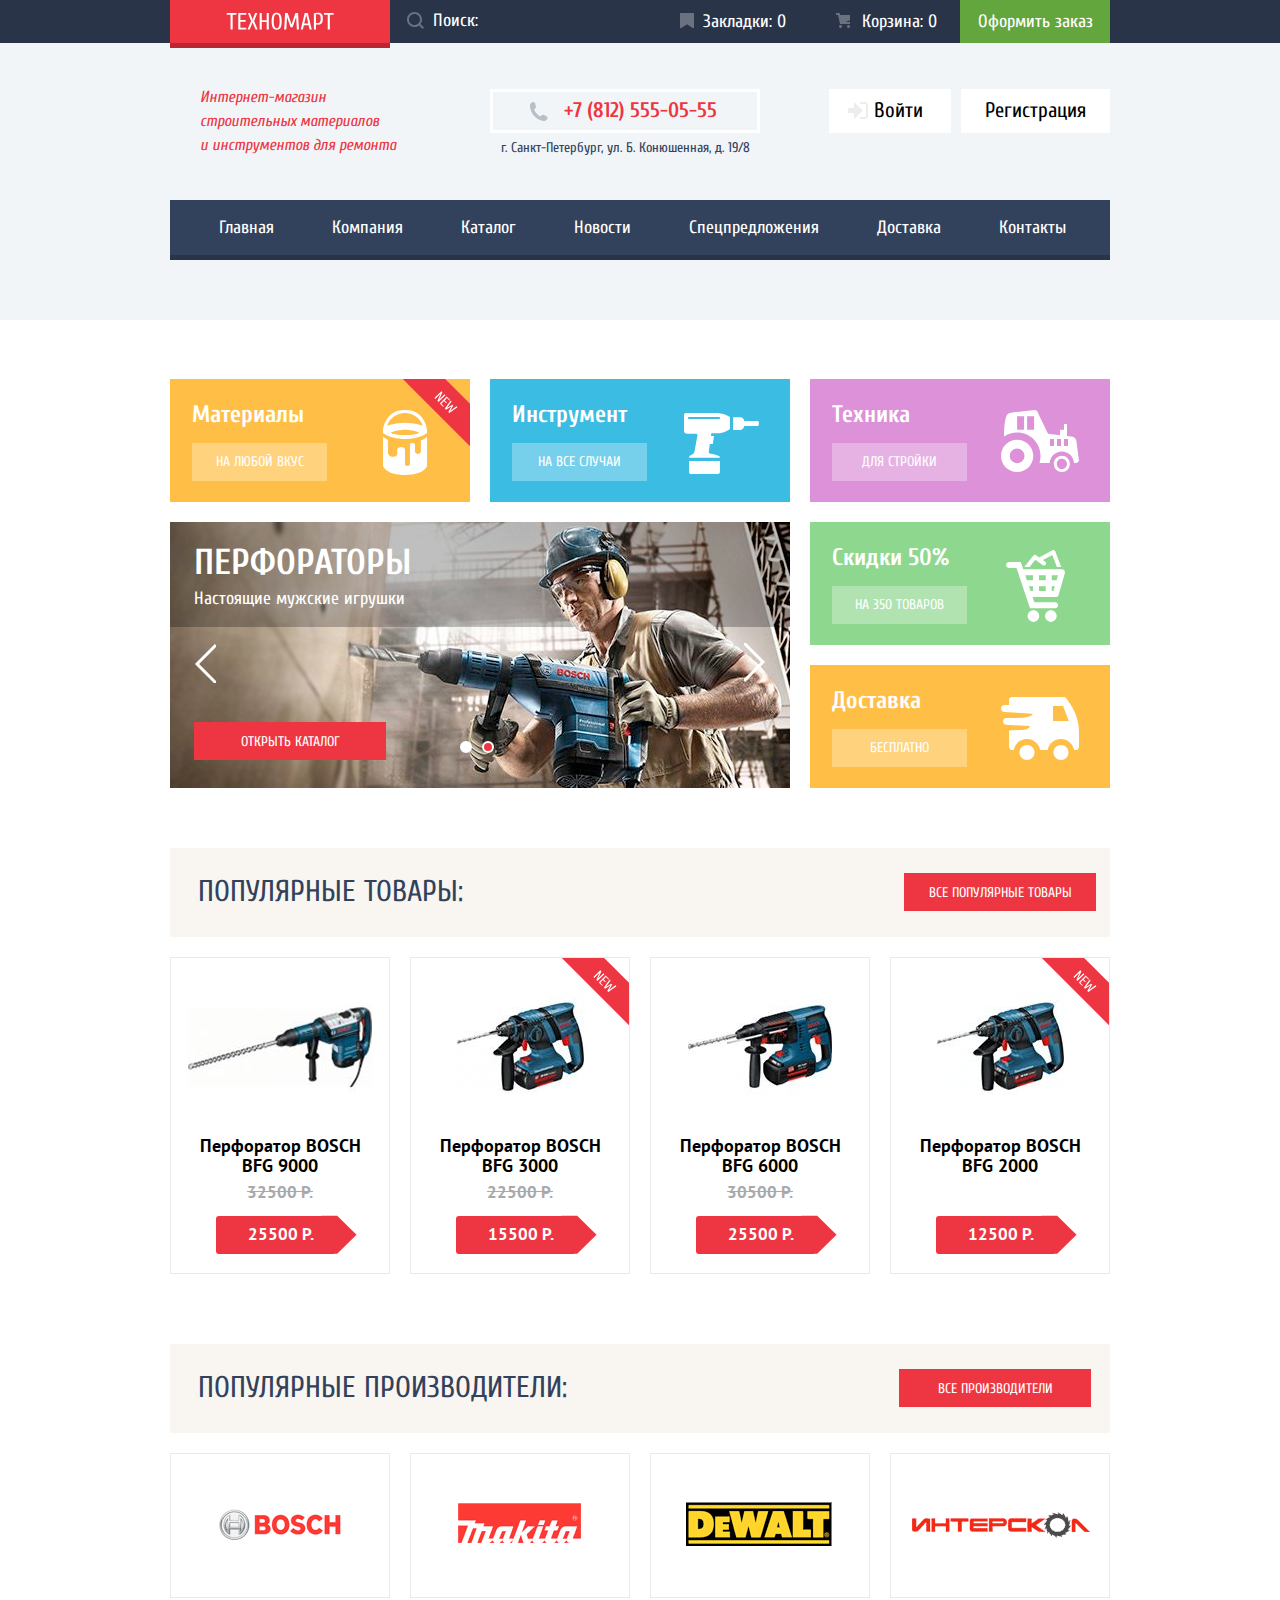
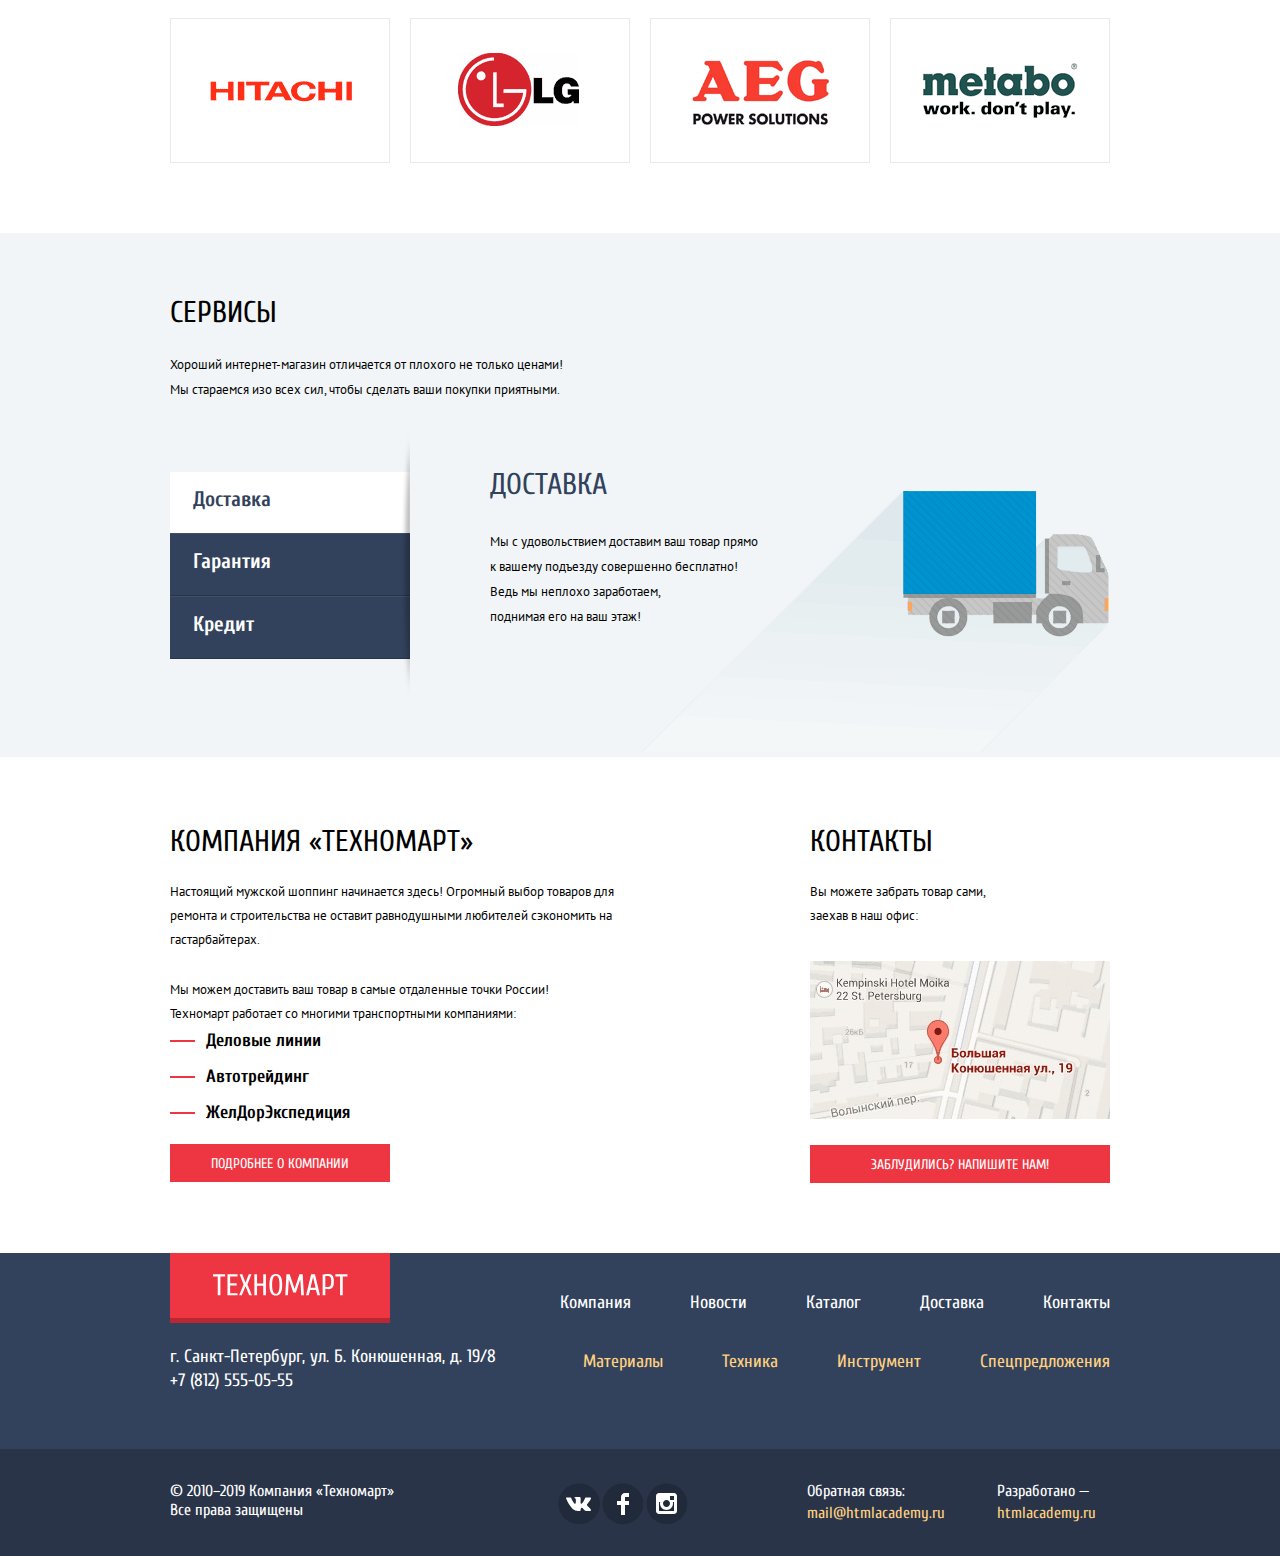
==== index.html @ ce598943 "Заершаем строить сетку" ====
<!DOCTYPE html>
<html class="page" lang="ru">
<head>
  <meta charset="utf-8">
  <title>HTML Academy: Техномарт</title>
  <link href="https://fonts.googleapis.com/css2?family=Cuprum:ital,wght@0,400;0,700;1,400&display=swap"
        rel="stylesheet">
  <link href="https://fonts.googleapis.com/css2?family=PT+Sans:wght@400;700&display=swap" rel="stylesheet">
  <link rel="stylesheet" href="css/normalize.min.css">
  <link rel="stylesheet" href="css/style.min.css">
</head>

<body class="page-body">
<header class="header">
  <div class="header-menu">
    <div class="header-menu-container container">
      <a class="header-logo"><img src="img/logo-technomart.svg" width="108" height="18" alt="Магазин «Техномарт»"></a>
      <form class="header-search-form" action="https://echo.htmlacademy.ru" method="get">
        <label class="visually-hidden" for="header-search">Строка поиска</label>
        <input class="header-search-input" id="header-search" type="search" name="search" placeholder="Поиск:"
               autocomplete="off">
        <button class="header-search-button" type="submit" aria-label="Поиск"></button>
      </form>
      <div class="header-purchases-list">
        <a class="purchases-bookmarks" href="#">Закладки: 0</a>
        <a class="purchases-cart" href="#">Корзина: 0</a>
        <a class="button button-order" href="#">Оформить заказ</a>
      </div>
    </div>
  </div>
  <div class="header-info container">
    <p class="header-text">Интернет-магазин<br>строительных материалов<br>и инструментов для ремонта</p>
    <div class="header-contacts">
      <a href="tel:+78125550555" class="header-tel">+7&nbsp;(812)&nbsp;555-05-55</a>
      <address class="header-address">г.&nbsp;Санкт-Петербург, ул.&nbsp;Б.&nbsp;Конюшенная, д.&nbsp;19/8</address>
    </div>
    <div class="header-user-list">
      <a class="button header-user-button header-user-login" href="#">Войти</a>
      <a class="button header-user-button" href="#">Регистрация</a>
    </div>
  </div>
  <nav class="header-nav container">
    <ul class="header-nav-list">
      <li><a href="index.html">Главная</a></li>
      <li><a href="#">Компания</a></li>
      <li><a href="catalog.html">Каталог</a></li>
      <li><a href="#">Новости</a></li>
      <li><a href="#">Спецпредложения</a></li>
      <li><a href="#">Доставка</a></li>
      <li><a href="#">Контакты</a></li>
    </ul>
  </nav>
</header>
<main>
  <h1 class="visually-hidden">Интернет-магазин "Техномарт"</h1>
  <section class="promo container">
    <h2 class="visually-hidden">Предложения</h2>
    <article class="promo-materials product-new">
      <h3 class="promo-heading">Материалы</h3>
      <a href="#" class="promo-button">на любой вкус</a>
    </article>
    <article class="promo-tools">
      <h3 class="promo-heading">Инструмент</h3>
      <a href="#" class="promo-button">на все случаи</a>
    </article>
    <article class="promo-technics">
      <h3 class="promo-heading">Техника</h3>
      <a href="#" class="promo-button">для стройки</a>
    </article>
    <article class="slider">
      <div class="promo-slide promo-slide-perforators promo-slide-current">
        <h3 class="slide-heading">Перфораторы</h3>
        <p class="slide-paragraph">Настоящие мужские игрушки</p>
        <a href="catalog.html" class="button-red">открыть каталог</a>
      </div>
      <div class="promo-slide promo-slide-drills">
        <h3 class="slide-heading">Дрели</h3>
        <p class="slide-paragraph">Соседям на радость</p>
        <a href="catalog.html" class="button-red">открыть каталог</a>
      </div>
      <button class="slide-button-left" type="button" aria-label="Назад"></button>
      <button class="slide-button-right" type="button" aria-label="Вперед"></button>
      <div class="radio-controls">
        <button class="radio-control radio-control-current" type="button" aria-label="Перфораторы"></button>
        <button class="radio-control" type="button" aria-label="Дрели"></button>
      </div>
    </article>
    <article class="promo-discounts">
      <h3 class="promo-heading">Скидки 50%</h3>
      <a href="#" class="promo-button">на 350 товаров</a>
    </article>
    <article class="promo-delivery">
      <h3 class="promo-heading">Доставка</h3>
      <a href="#" class="promo-button">Бесплатно</a>
    </article>
  </section>
  <!-- Популярные товары:-->
  <section class="popular container">
    <div class="popular-header">
      <h2>Популярные товары:</h2>
      <a href="#" class="button-red popular-button">Все популярные товары</a>
    </div>
    <ul class="popular-list">
      <li class="product-item">
        <div class="product-purchases-list">
          <a href="#" class="buy-botton">Купить</a>
          <a href="#" class="bookmarks-botton">В закладки</a>
        </div>
        <img src="img/product-bosch-bfg-9000.jpg" alt="Перфоратор BOSCH BFG 9000" width="184" height="164">
        <h3 class="product-name">Перфоратор BOSCH<br>BFG 9000</h3>
        <span class="price">32500 Р.</span>
        <span class="discount-price">25500 Р.</span>
      </li>
      <li class="product-item product-new">
        <div class="product-purchases-list">
          <a href="#" class="buy-botton">Купить</a>
          <a href="#" class="bookmarks-botton">В закладки</a>
        </div>
        <img src="img/product-bosch-bfg-3000.jpg" alt="Перфоратор BOSCH BFG 3000" width="127" height="112">
        <h3 class="product-name">Перфоратор BOSCH<br>BFG 3000</h3>
        <span class="price">22500 Р.</span>
        <span class="discount-price">15500 Р.</span>
      </li>
      <li class="product-item">
        <div class="product-purchases-list">
          <a href="#" class="buy-botton">Купить</a>
          <a href="#" class="bookmarks-botton">В закладки</a>
        </div>
        <img src="img/product-bosch-bfg-6000.jpg" alt="Перфоратор BOSCH BFG 6000" width="144" height="128">
        <h3 class="product-name">Перфоратор BOSCH<br>BFG 6000</h3>
        <span class="price">30500 Р.</span>
        <span class="discount-price">25500 Р.</span>
      </li>
      <li class="product-item product-new">
        <div class="product-purchases-list">
          <a href="#" class="buy-botton">Купить</a>
          <a href="#" class="bookmarks-botton">В закладки</a>
        </div>
        <img src="img/product-bosch-bfg-2000.jpg" alt="Перфоратор BOSCH BFG 2000" width="127" height="112">
        <h3 class="product-name">Перфоратор BOSCH<br>BFG 2000</h3>
        <span class="price"></span>
        <span class="discount-price">12500 Р.</span>
      </li>
    </ul>
  </section>
  <!-- Популярные Производители:-->
  <section class="manufacturers container">
    <div class="manufacturers-header">
      <h2>Популярные Производители:</h2>
      <a href="#" class="button-red">все производители</a>
    </div>
    <ul class="manufacturers-list container">
      <li class="manufacturers-item">
        <a href="#" target="_blank"><img src="img/logo-bosch.png" width="126" height="37" alt="bosch"></a>
      </li>
      <li class="manufacturers-item">
        <a href="#" target="_blank"><img class="manufacturers-makita" src="img/logo-makita.png" width="123" height="40"
                                         alt="makita"></a>
      </li>
      <li class="manufacturers-item">
        <a href="#" target="_blank"><img class="manufacturers-dewalt" src="img/logo-dewalt.png" width="146" height="44"
                                         alt="deWALT"></a>
      </li>
      <li class="manufacturers-item">
        <a href="#" target="_blank"><img class="manufacturers-interscol" src="img/logo-interscol.png" width="200"
                                         height="88" alt="interscol"></a>
      </li>
      <li class="manufacturers-item">
        <a href="#" target="_blank"><img class="manufacturers-hitachi" src="img/logo-hitachi.png" width="169"
                                         height="31" alt="hitachi"></a>
      </li>
      <li class="manufacturers-item">
        <a href="#" target="_blank"><img class="manufacturers-lg" src="img/logo-lg.png" width="121" height="73"
                                         alt="lg"></a>
      </li>
      <li class="manufacturers-item">
        <a href="#" target="_blank"><img src="img/logo-aeg.png" width="151" height="96" alt="aeg"></a>
      </li>
      <li class="manufacturers-item">
        <a href="#" target="_blank"><img src="img/logo-metabo.png" width="204" height="69" alt="metabo"></a>
      </li>
    </ul>
  </section>
  <!-- БЛОК СЕРВИСОВ -->
  <section class="main-service">
    <div class="container">
      <h2 class="main-service-heading">Сервисы</h2>
      <p class="main-service-p-all">Хороший интернет-магазин отличается от плохого не только ценами!<br>
        Мы стараемся изо всех сил, чтобы сделать ваши покупки приятными.</p>
      <div class="main-service-block">
        <div class="main-service-tabs">
          <button class="tabs-button tabs-button-current" data-id="delivery">Доставка</button>
          <button class="tabs-button" data-id="guarantee">Гарантия</button>
          <button class="tabs-button" data-id="credit">Кредит</button>
        </div>
        <div class="content-list">
          <div id="delivery" class="content-block content-block-delivery content-block-current">
            <h3 class="content-service-heading delivery-heading">Доставка</h3>
            <p class="main-service-p">Мы с удовольствием доставим ваш товар прямо<br>к вашему подъезду совершенно
              бесплатно!<br>Ведь мы
              неплохо
              заработаем,<br>поднимая его на ваш этаж!</p>
          </div>
          <div id="guarantee" class="content-block content-block-guarantee">
            <h3 class="content-service-heading guarantee-heading">Гарантия</h3>
            <p class="main-service-p">Если купленный у нас товар поломается или заискрит,<br>
              а также в случае пожара, спровоцированного его<br>
              возгоранием, вы всегда можете быть уверены в нашей<br>гарантии.
              Мы обменяем сгоревший товар на новый.<br>Дом уж восстановите как-нибудь сами.</p>
          </div>
          <div id="credit" class="content-block content-block-credit">
            <h3 class="content-service-heading credit-heading">Кредит</h3>
            <p class="main-service-p">Залезть в долговую яму стало проще!<br>Кредитные консультанты придут вам на
              помощь.</p>
            <a href="#" class="button-red" target="_blank">Отправить заявку</a>
          </div>
        </div>
      </div>
    </div>
  </section>
  <div class="about-company container"> <!-- О КОМПАНИИ, ТК И КОНТАКТЫ> -->
    <section class="main-company">
      <h2 class="main-company-heading">Компания «Техномарт»</h2>
      <p class="main-company-description">Настоящий мужской шоппинг начинается здесь! Огромный выбор товаров для ремонта
        и строительства не&nbsp;оставит
        равнодушными любителей сэкономить на гастарбайтерах.</p>
      <p class="main-company-description">Мы можем доставить ваш товар в&nbsp;самые отдаленные точки России!<br>Техномарт
        работает со&nbsp;многими транспортными
        компаниями:</p>
      <ul class="delivery-company">
        <li><a href="https://www.dellin.ru/" target="_blank">Деловые линии</a></li>
        <li><a href="http://www.autotrading.ru/" target="_blank">Автотрейдинг</a></li>
        <li><a href="https://www.jde.ru/" target="_blank">ЖелДорЭкспедиция</a></li>
      </ul>
      <a href="#" class="button-red button-about-company">Подробнее о компании</a>
    </section>
    <section class="main-contacts">
      <h2 class="main-contacts-heading">Контакты</h2>
      <p class="main-contacts-description">Вы можете забрать товар сами,<br>заехав в наш офис:</p>
      <a href="https://yandex.ru/maps/-/CCQh7UcF~B" class="interactive-map" target="_blank"><img src="img/map.jpg"
                                                                                                 width="300"
                                                                                                 height="158"
                                                                                                 alt="Адрес офиса «Техномарт»: г.&nbsp;Санкт-Петербург, ул.&nbsp;Б.&nbsp;Конюшенная, д.&nbsp;19/8"></a>
      <a href="#" class="button-red button-about-contacts">Заблудились? Напишите нам!</a>
    </section>
  </div>
</main>
<footer class="footer">
  <div class="footer-info">
    <div class="container footer-fist-line">
      <a class="footer-logo"><img src="img/logo-technomart.svg" width="136" height="22"
                                  alt="Лого «Техномарт»"></a>
      <ul class="company-list">
        <li><a href="#">Компания</a></li>
        <li><a href="#">Новости</a></li>
        <li><a href="#">Каталог</a></li>
        <li><a href="#">Доставка</a></li>
        <li><a href="#">Контакты</a></li>
      </ul>
    </div>
    <div class="container footer-second-line">
      <section>
        <h2 class="visually-hidden">Наши контакты</h2>
        <address class="footer-address">г.&nbsp;Санкт-Петербург, ул.&nbsp;Б.&nbsp;Конюшенная, д.&nbsp;19/8</address>
        <a href="tel:+78125550555">+7&nbsp;(812)&nbsp;555-05-55</a>
      </section>
      <ul class="product-list">
        <li><a href="#">Материалы</a></li>
        <li><a href="#">Техника</a></li>
        <li><a href="#">Инструмент</a></li>
        <li><a href="#">Спецпредложения</a></li>
      </ul>
    </div>
  </div>
  <div class="footer-feedback">
    <div class="footer-feedback-container container">
      <p class="footer-copyright">&#169; 2010–2019 Компания «Техномарт»<br>Все права защищены</p>
      <section>
        <h2 class="visually-hidden">Мы в соцсетях</h2>
        <ul class="footer-social">
          <li><a href="https://vk.com/htmlacademy" target="_blank" class="social-link"><span
            class="visually-hidden">Страница Вконтакте</span>
            <svg width="44" height="44" viewBox="0 0 44 44" fill="none" xmlns="http://www.w3.org/2000/svg">
              <path fill-rule="evenodd" clip-rule="evenodd"
                    d="M22.1627 1.4839C33.6533 1.4839 42.9683 10.5873 42.9683 21.8169C42.9683 33.0461 33.6533 42.1494 22.1627 42.1494C10.6721 42.1494 1.35714 33.0461 1.35714 21.8169C1.35714 10.5873 10.6721 1.4839 22.1627 1.4839Z"
                    fill="#212A3A"/>
              <path
                d="M24.5403 25.7281C25.4609 25.4384 26.6396 27.6406 27.8943 28.4834C28.8361 29.1219 29.5573 28.9841 29.5573 28.9841L32.9017 28.9372C32.9017 28.9372 34.6495 28.8322 33.8233 27.4803C33.7549 27.3678 33.3389 26.4781 31.334 24.6472C29.2376 22.7319 29.5217 23.0422 32.0456 19.7309C33.5835 17.7125 34.1988 16.4797 34.0062 15.9547C33.8213 15.4494 32.6918 15.5806 32.6918 15.5806L28.9237 15.6059C28.5568 15.6069 28.2458 15.7175 28.1042 16.0887C28.1013 16.0925 27.5062 17.6506 26.7127 18.9753C25.0362 21.7775 24.367 21.9266 24.0896 21.7512C23.4531 21.3453 23.6139 20.1228 23.6139 19.2537C23.6139 16.5378 24.0299 15.4053 22.7993 15.1128C22.3881 15.0153 22.0876 14.9516 21.039 14.9422C19.6985 14.9225 18.5603 14.9422 17.9151 15.2506C17.4866 15.4597 17.1582 15.9181 17.3576 15.9444C17.6079 15.9772 18.1693 16.0944 18.4698 16.4937C18.8559 17.0112 18.8444 18.1709 18.8444 18.1709C18.8444 18.1709 19.0649 21.3687 18.3244 21.7653C17.8159 22.0372 17.1207 21.4822 15.6252 18.9378C14.8616 17.6366 14.2847 16.1984 14.2847 16.1984C14.2847 16.1984 14.173 15.9312 13.9708 15.785C13.7301 15.6116 13.393 15.5562 13.393 15.5562L9.81659 15.5787C9.81659 15.5787 9.27926 15.5937 9.08185 15.8244C8.90659 16.0287 9.06741 16.4506 9.06741 16.4506C9.06741 16.4506 11.8687 22.9016 15.0407 26.1509C17.9488 29.1341 21.2537 28.9362 21.2537 28.9362H22.7511C22.7511 28.9362 23.2027 28.8856 23.4339 28.6437C23.6496 28.4187 23.6399 27.9959 23.6399 27.9959C23.6399 27.9959 23.6101 26.0187 24.5403 25.7281Z"
                fill="white"/>
            </svg>
          </a>
          </li>
          <li><a href="https://www.facebook.com/htmlacademy" target="_blank" class="social-link"><span
            class="visually-hidden ">Страница Фэйсбук</span>
            <svg width="44" height="44" viewBox="0 0 44 44" fill="none" xmlns="http://www.w3.org/2000/svg">
              <path fill-rule="evenodd" clip-rule="evenodd"
                    d="M21.8938 1.4839C33.1232 1.4839 42.2265 10.5873 42.2265 21.8169C42.2265 33.0461 33.1232 42.1494 21.8938 42.1494C10.6643 42.1494 1.56108 33.0461 1.56108 21.8169C1.56108 10.5873 10.6643 1.4839 21.8938 1.4839Z"
                    fill="#212A3A"/>
              <path d="M28 15V11H24C21.7909 11 20 12.7909 20 15V19H16V23H20V33H24V23H28V19H24V15H28Z" fill="white"/>
            </svg>
          </a>
          </li>
          <li><a href="https://www.instagram.com/htmlacademy" target="_blank" class="social-link"><span
            class="visually-hidden">Страница Интсаграм</span>
            <svg width="44" height="44" viewBox="0 0 44 44" fill="none" xmlns="http://www.w3.org/2000/svg">
              <path fill-rule="evenodd" clip-rule="evenodd"
                    d="M21.8938 1.4839C33.1233 1.4839 42.2265 10.5873 42.2265 21.8169C42.2265 33.0461 33.1233 42.1494 21.8938 42.1494C10.6643 42.1494 1.56112 33.0461 1.56112 21.8169C1.56112 10.5873 10.6643 1.4839 21.8938 1.4839Z"
                    fill="#212A3A"/>
              <path fill-rule="evenodd" clip-rule="evenodd"
                    d="M14 11H29C30.65 11 32 12.35 32 14V29C32 30.65 30.65 32 29 32H14C12.35 32 11 30.65 11 29V14C11 12.35 12.35 11 14 11ZM25 21.5C25 19.57 23.43 18 21.5 18C19.57 18 18 19.57 18 21.5C18 23.43 19.57 25 21.5 25C23.43 25 25 23.43 25 21.5ZM14 29V20H15.181C15.0626 20.4913 15.0019 20.9947 15 21.5C15 25.0899 17.9101 28 21.5 28C25.0899 28 28 25.0899 28 21.5C27.9986 20.9946 27.9379 20.4912 27.819 20H29V29H14ZM25 18H29V14H25V18Z"
                    fill="white"/>
            </svg>
          </a>
          </li>
        </ul>
      </section>
      <div class="footer-development-info">
        <p>Обратная связь:</p>
        <a href="mailto:mail@htmlacademy.ru">mail@htmlacademy.ru</a>
      </div>
      <div class="footer-feedback-info">
        <p>Разработано —</p>
        <a href="https://htmlacademy.ru/intensive/htmlcss" target="_blank">htmlacademy.ru</a>
      </div>
    </div>
  </div>
</footer>
<!--POPUPS-->

<section class="popup-order">
  <h2 class="visually-hidden">Данные пользователя</h2>
  <form action="https://echo.htmlacademy.ru" method="post">
    <div class="popup-order-container">
      <div class="top-popup-order">
        <p class="user-name-item">
          <label for="user-name">Ваше имя:</label>
          <input id="user-name" type="text" name="name" placeholder="Имя Фамилия" autofocus required>
        </p>
        <p class="user-email-item">
          <label for="user-email">Ваш e-mail:</label>
          <input id="user-email" type="email" name="email" placeholder="email@example.com" required>
        </p>
      </div>
      <p class="user-comment-item">
        <label for="user-comment">Текст письма:</label>
        <textarea id="user-comment" name="comment" placeholder="В свободной форме" required></textarea>
      </p>
    </div>
    <div class="popup-order-grey">
      <div class="popup-order-container">
        <button type="submit" class="button-red popup-button-order">Отправить</button>
      </div>
    </div>
  </form>
  <button class="popup-order-close button-close" type="button" aria-label="Закрыть"></button>
</section>
<!-- интерактивная карта -->
<div class="popup-map">
  <iframe class="iframe-map"
          src="https://yandex.ru/map-widget/v1/?um=constructor%3A915c5def167fc5c314404abcfec359a5dafa6e3eed74764f053b1f32ddfcbb79&amp;source=constructor"
          width="943" height="449"></iframe>
  <img src="img/map-large.png"
       alt="Наш адрес: г.Санкт-Петербург, ул. Б. Конюшенная, д.19/8">
  <button class="button-close-map button-close" type="button" aria-label="Закрыть"></button>
</div>
<!-- добавление в корзину -->
<section class="popup-cart">
  <h2>Товар добавлен в корзину!</h2>
  <div class="popup-cart-buttons">
    <button type="button" class="button-red">Оформить заказ</button>
    <button type="button" class="button-white">Продолжить покупки</button>
  </div>
  <button type="button" class="button-close-cart button-close" aria-label="Закрыть"></button>
</section>
</body>
</html>
---- css/style.min.css ----
:root{--basic-white: #FFFFFF;--basic-white-opasity: rgba(255, 255, 255, 0.5);--basic-black: #000000;--basic-lightgrey: #C5C5C5;--basic-background: #F1F5F7;--basic-pagination: #E5E5E5;--basic-popup-grey: #F4F4F4;--basic-grey: #32425C;--basic-log-icon: #3D546F;--basic-hovergrey: #1D2739;--basic-dark-hover: #161D29;--basic-darkgrey: #293449;--basic-grey-controls: #ABABAB;--basic-beige: #f9f5f0;--basic-yellow: #FFD180;--basic-darkbeige: #F7F3EC;--basic-green: #63A63E;--basic-lightgreen: #5FBB2D;--basic-darkgreen: #518534;--basic-green-active: #6DB254;--basic-green-contols: #00ca74;--basic-green-shadow: #367315;--basic-red: #EE3643;--basic-red-hover: #CA2C37;--basic-darkred: #BA2732;--error-color: #BA2732;--banner-yellow: #FFBF47;--banner-blue: #3BBCE3;--banner-violet: #DC91D8;--banner-green: #8ED78F;--banner-click: #A9A9A9;--discount-color: #A9A9A9;--bottom-color: rgb(255, 255, 255, 0.3);--bottom-color-hover: rgb(197, 197, 197, 0.3);--bottom-color-click: rgb(169, 169, 169, 0.3);--basic-sort: rgb(255, 255, 255, 0.7);--border-grey: #EAEAEA;--tabs-color: #405069;--basic-shadow: rgba(0, 0, 0, 0.15);--font-cuprum: 'Cuprum', 'Arial', sans-serif;--font-pt-sans: 'Pt Sans', 'Arial', sans-serif}.visually-hidden:not(:focus):not(:active),input[type=checkbox].visually-hidden,input[type=radio].visually-hidden{position:absolute;width:1px;height:1px;margin:-1px;border:0;padding:0;white-space:nowrap;-webkit-clip-path:inset(100%);clip-path:inset(100%);clip:rect(0 0 0 0);overflow:hidden}.body{min-width:960px;margin:0;padding:0;font-family:var(--font-pt-sans);font-size:13px;line-height:24px;font-weight:400;color:var(--basic-black);background-color:var(--basic-white)}a{text-decoration:none;color:var(--basic-white)}img{max-width:100%;height:auto}.page{height:100%}.page-body{min-height:100%;display:grid;grid-template-rows:-webkit-min-content 1fr -webkit-min-content;grid-template-rows:min-content 1fr min-content;align-content:start}.button-red{font-family:var(--font-cuprum);display:block;width:192px;font-size:14px;line-height:18px;text-transform:uppercase;text-align:center;padding-top:11px;padding-bottom:9px;background-color:var(--basic-red);color:var(--basic-white);border-width:0}.button-red:hover{background-color:var(--basic-red-hover)}.button-red:active{background-color:var(--basic-darkred)}.container{width:940px;margin:0 auto}.header{font-family:var(--font-cuprum);font-size:16px;line-height:20px;color:var(--basic-black);background-color:var(--basic-background);padding-bottom:60px}.header-logo{display:block;min-width:220px;background-color:var(--basic-red);box-shadow:0 5px var(--error-color);text-align:center;padding-top:12px;padding-bottom:8px}.footer-logo:active,.header-logo:hover{background-color:var(--error-color)}.header-search-input::-webkit-search-cancel-button,.header-search-input::-webkit-search-decoration,.header-search-input::-webkit-search-results-button,.header-search-input::-webkit-search-results-decoration{display:none}.header-search-form{position:relative}.header-search-input{width:270px;padding:9px 4px 10px 43px;font-size:18px;line-height:24px;border:0}.header-search-input,.header-search-input:active,.header-search-input:hover{background-color:transparent}.header-purchases-list a:hover::before,.header-search-input:hover+.header-search-button,.sorting-item:hover span{opacity:1}.header-search-input::-webkit-input-placeholder{color:var(--basic-white)}.header-search-input::-moz-placeholder{color:var(--basic-white)}.header-search-input::placeholder{color:var(--basic-white)}.header-search-button{position:absolute;border:0;top:12px;left:17px;width:17px;height:17px;background-color:transparent;background-image:url(../img/icon-search.svg);background-size:17px 17px;background-repeat:no-repeat;background-position:0 0;opacity:.3}.header-search-input:focus+.header-search-button{outline:0;background-image:url(../img/icon-search-red.svg);opacity:1}.header-search-input{color:var(--basic-white-opasity);outline:0}.header-search-input:focus{outline:0;background-color:var(--basic-white);color:var(--basic-black)}.header-menu{background-color:var(--basic-darkgrey);color:var(--basic-white)}.header-menu-container{display:flex;justify-content:flex-end;margin-bottom:46px}.header-purchases-list{display:flex;flex-flow:row nowrap;justify-content:stretch;width:100%;font-size:18px;line-height:24px;text-align:center}.header-purchases-list a{position:relative;display:block;box-sizing:border-box;min-width:150px}.purchases-bookmarks:active,.purchases-cart:active{background-color:var(--basic-dark-hover);color:var(--basic-white-opasity)}.header-purchases-list a:active::before,.sorting-item>span{opacity:.3}.purchases-bookmarks{padding:10px 10px 9px 29px}.purchases-bookmarks::before{content:"";top:13px;left:20px;width:15px;height:15px;background-image:url(../img/icon-bookmark.svg);opacity:.3}.header-tel::before,.purchases-bookmarks::before,.purchases-cart::before{position:absolute;background-repeat:no-repeat;background-position:0 0}.purchases-cart::before{content:"";top:13px;left:26px;width:14px;height:16px;background-image:url(../img/icon-cart.svg);opacity:.3}.purchases-cart{padding:10px 1px 9px 29px}.button-order{display:block;text-align:center;background-color:var(--basic-green);padding:10px 10px 9px}.button-order:hover{background-color:var(--basic-lightgreen)}.button-order:active{background-color:var(--basic-green-active);color:var(--basic-white-opasity)}.header-info{display:flex;justify-content:space-between}.header-contacts{display:flex;width:270px;flex-direction:column;margin-right:auto;margin-bottom:40px}.header-text{padding:0 0 0 34px;font-size:16px;line-height:24px;font-style:italic;color:var(--basic-red);margin:-4px 94px -4px -4px}.header-tel{position:relative;box-sizing:border-box;min-width:270px;font-size:21px;line-height:30px;font-weight:700;padding:3px 0 5px 71px;margin-bottom:3px;color:var(--basic-red);border:3px solid var(--basic-white)}.header-tel::before{content:" ";width:19px;height:19px;top:10px;left:36px;background-image:url(../img/icon-phone.svg)}.header-address{font-size:14px;line-height:24px;font-style:normal;text-align:center;color:var(--basic-grey)}.header-user-list{display:block}.header-user-button{box-sizing:border-box;float:left;padding:9px 24px 11px;margin-right:10px;font-size:21px;line-height:24px;background-color:var(--basic-white);color:var(--basic-black)}.header-user-button:last-child{margin-right:0}.header-user-login{padding:9px 28px 11px 45px;position:relative}.header-user-login::before{content:"";position:absolute;top:13px;left:19px;width:20px;height:17px;background-repeat:no-repeat;background-position:0 0;opacity:.3}.header-user-login:hover::before{background-image:url(../img/icon-login-hover.svg);opacity:1}.header-user-button:hover{color:var(--basic-red)}.header-user-button:active{color:var(--basic-lightgrey)}.header-user-login::before,.header-user-login:active::before{background-image:url(../img/icon-login.svg)}.header-nav{background-color:var(--basic-grey);box-shadow:inset 0 -5px 0 var(--basic-darkgrey)}.header-nav-list{display:flex;flex-wrap:wrap;list-style:none;padding:0;margin:0;justify-content:center}.header-nav a{display:block;padding:16px 27px 20px 31px;font-weight:400;font-size:18px;line-height:24px;color:var(--basic-white)}.header-nav a:hover{background-color:var(--basic-darkgrey)}.header-nav a:active{background-color:var(--basic-hovergrey);color:var(--basic-white-opasity);box-shadow:inset 0 -5px 0 var(--basic-darkgrey)}.promo,.slider{font-family:var(--font-cuprum)}.promo{display:grid;gap:20px;grid-template-columns:1fr 1fr 1fr;grid-template-rows:repeat(3,123px);padding-top:59px;margin-bottom:60px}.slider{display:flex;position:relative;grid-column-start:1;grid-column-end:3;grid-row-start:2;grid-row-end:4;background-color:var(--basic-black);color:var(--basic-white)}.promo-slide{position:relative;display:none;flex-direction:column;width:100%;height:100%;padding:20px 21px 28px 24px;box-sizing:border-box}.promo-slide-perforators{background-image:url(../img/index-slider1.jpg);background-repeat:no-repeat;background-position:0 0;background-size:100% 100%}.promo-slide-current{display:flex}.slide-button-left,.slide-button-right{position:absolute;width:22px;height:40px;top:121px;background-image:url(../img/icon-left.svg);background-repeat:no-repeat;background-position:0 0;background-color:transparent;border:0}.slide-button-left{left:24px}.slide-button-right{right:24px;transform:rotate(180deg)}.radio-controls{display:flex;position:absolute;bottom:35px;left:290px}.radio-control{padding:0;margin-right:10px;width:12px;height:12px;background-color:var(--basic-red);border:2px solid var(--basic-white);border-radius:50%;cursor:pointer}.radio-control-current{background-color:var(--basic-white)}.slide-heading{font-weight:700;font-size:36px;text-transform:uppercase;margin:0 0 6px}.slide-paragraph{font-size:18px;margin:0 0 auto}.promo article:not(.slider){position:relative;padding-left:22px;padding-top:21px}.promo-heading{font-weight:700;font-size:24px;line-height:30px;color:var(--basic-white);margin:0 0 13px}.promo-button{display:block;width:135px;text-align:center;padding-top:10px;padding-bottom:10px;font-size:14px;line-height:18px;text-transform:uppercase;background:var(--bottom-color);color:var(--basic-white);margin-bottom:21px}.promo-button:hover{background:var(--bottom-color-hover)}.promo-button:active{background:var(--bottom-color-click)}.promo-materials{background-color:var(--banner-yellow);background-image:url(../img/icon-1.svg);background-size:44px auto;background-repeat:no-repeat;background-position:top 31px right 43px}.promo-technics,.promo-tools{background-color:var(--banner-blue);background-image:url(../img/icon-2.svg);background-size:75px auto;background-repeat:no-repeat;background-position:top 34px right 31px}.promo-technics{background-color:var(--banner-violet);background-image:url(../img/icon-3.svg);background-size:78px auto;background-position:top 31px right 31px}.promo-delivery,.promo-discounts{background-color:var(--banner-green);background-image:url(../img/icon-4.svg);background-size:59px auto;background-repeat:no-repeat;background-position:top 27px right 45px}.promo-delivery{background-color:var(--banner-yellow);background-size:78px auto;background-image:url(../img/icon-5.svg);background-position:top 32px right 31px}.popular-header{align-items:center;background-color:var(--basic-beige);padding:25px 14px 26px 28px;margin-bottom:20px}.manufacturers-header,.popular-header,.popular-list{display:flex;justify-content:space-between}.manufacturers-header{align-items:center;background-color:var(--basic-beige);margin-bottom:20px;padding:25px 19px 26px 28px}.manufacturers-header h2,.popular-header h2{font-family:var(--font-cuprum);font-weight:400;color:var(--basic-grey);font-size:30px;line-height:30px;text-transform:uppercase;margin:0}.popular-list{flex-wrap:wrap;padding:0;list-style-type:none;margin-bottom:50px}.product-item{box-sizing:border-box;min-width:220px;min-height:317px;display:flex;font-family:var(--font-pt-sans);font-weight:700;font-size:17px;line-height:18px;flex-direction:column;align-items:center;text-align:center;position:relative;margin-bottom:20px;border:1px solid var(--border-grey)}.manufacturers-list a:hover,.product-item:hover{box-shadow:0 4px 20px var(--basic-shadow)}.product-item img{margin:auto;-o-object-fit:contain;object-fit:contain}.product-new:before{content:'';position:absolute;top:0;right:0;width:70px;height:70px;background-image:url(../img/lable-new.svg);background-repeat:no-repeat;background-position:0 0}.product-item:nth-child(4){margin-right:0}.product-purchases-list{box-sizing:border-box;position:absolute;display:none;flex-direction:column;z-index:1;width:100%;padding:37px 43px 5px 40px;margin-bottom:10px}.bookmarks-botton,.buy-botton{display:block;font-family:var(--font-cuprum);text-transform:uppercase;font-size:14px;line-height:18px;text-align:center;border-radius:2px}.buy-botton{position:relative;box-sizing:border-box;padding-top:10px;padding-bottom:9px;padding-left:13px;margin-bottom:10px;box-shadow:inset 0 -3px 0 var(--basic-green-shadow);background-color:var(--basic-green);color:var(--basic-white)}.buy-botton:before{content:" ";position:absolute;top:10px;left:30px;width:15px;height:15px;background-image:url(../img/icon-cart.svg);background-position:0 0;background-repeat:no-repeat;opacity:.3}.buy-botton:hover{background-color:var(--basic-lightgreen)}.buy-botton:active{background-color:var(--basic-darkgreen)}.bookmarks-botton{color:var(--basic-grey);padding-top:8px;padding-bottom:6px;border:3px solid var(--basic-green)}.bookmarks-botton:hover{border:3px solid var(--basic-grey)}.bookmarks-botton:active{opacity:.5}.product-item:hover .product-purchases-list{display:block;top:1px;left:1px;margin:auto}.product-item:hover img{opacity:0}.product-name{font-family:var(--font-pt-sans);text-transform:none;font-weight:700;font-size:18px;line-height:20px;margin:0 0 7px}.discount-price,.price{text-transform:uppercase}.price{display:block;min-height:20px;font-family:var(--font-pt-sans);-webkit-text-decoration-line:line-through;text-decoration-line:line-through;color:var(--discount-color);margin-bottom:13px}.discount-price{box-sizing:border-box;width:118px;height:38px;position:relative;color:var(--basic-white);margin:0 auto 19px 45px;padding:9px 0 11px 12px;background:var(--basic-red);border-radius:3px 0 0 3px}.discount-price:after,.main-service-tabs::after{content:"";position:absolute;background-repeat:no-repeat}.discount-price:after{background-image:url(../img/redshape.svg);width:38px;height:40px;top:-1px;right:-25px}.manufacturers-list{display:grid;gap:20px;grid-template-columns:1fr 1fr 1fr 1fr;grid-template-rows:145px 145px;list-style:none;padding:0;margin-bottom:70px}.manufacturers-list a{box-sizing:border-box;display:flex;border:1px solid var(--border-grey);width:100%;height:100%;align-items:center;justify-content:center}.manufacturers-list a:active{box-shadow:0 4px 20px var(--basic-shadow);opacity:.5}.manufacturers-dewalt,.manufacturers-makita{position:relative;top:-3px;right:1px}.manufacturers-dewalt{top:-2px}.manufacturers-hitachi{position:relative;top:1px;right:-2px}.manufacturers-interscol{position:relative;top:-7px;right:1px}.manufacturers-lg{position:relative;top:-1px;right:2px}.main-service{background-color:var(--basic-background);padding-top:65px;margin-bottom:68px}.main-service-heading{font-family:var(--font-cuprum);font-weight:400;font-size:30px;line-height:30px;text-transform:uppercase;margin:0 0 24px}.main-service-p,.main-service-p-all{font-family:var(--font-pt-sans);font-size:13px;line-height:25px}.main-service-p{margin:0 0 25px;z-index:2}.main-service-p-all{margin:0 0 70px}.main-service-block{display:flex}.main-service-tabs{position:relative;display:flex;flex-direction:column;margin-right:80px}.main-service-tabs::after{top:-47px;left:230px;width:100px;height:300px;background-image:url(../img/shadow-object.png);background-position:0 0}.tabs-button{box-sizing:border-box;min-width:240px;font-family:var(--font-cuprum);font-weight:700;font-size:21px;line-height:30px;text-align:left;color:var(--basic-white);padding:12px 12px 19px 23px;background-color:var(--basic-grey);border:0;border-top:1px solid var(--tabs-color);border-bottom:1px solid var(--basic-darkgrey)}.tabs-button:hover{background-color:var(--basic-darkgrey);border-top:1px solid var(--basic-darkgrey);border-bottom:1px solid var(--tabs-color)}.tabs-button-current,.tabs-button-current:hover{background-color:var(--basic-white);color:var(--basic-grey);border:0}.content-list{flex-grow:1}.content-block{display:none;width:100%;position:relative}.content-block-current{display:block}.content-block-credit,.content-block-delivery,.content-block-guarantee{width:630px;min-height:289px;background-image:url(../img/delivery.png);background-position:bottom 5px left 151px;background-repeat:no-repeat}.content-block-credit,.content-block-guarantee{background-image:url(../img/guarantee.png);background-position:top 0 left 238px}.content-block-credit{background-image:url(../img/credit.png);background-position:top 1px left 165px}.content-service-heading{font-family:var(--font-cuprum);font-weight:400;font-size:30px;text-transform:uppercase;color:var(--basic-grey);margin-top:-4px;margin-bottom:26px}.guarantee-heading{margin-bottom:20px}.about-company{display:flex;justify-content:space-between;margin-bottom:70px}.main-company-heading,.main-contacts-heading{font-family:var(--font-cuprum);font-weight:400;font-size:30px;text-transform:uppercase;margin:0 0 20px}.main-company-description{font-family:var(--font-pt-sans);font-weight:400;font-size:13px;line-height:24px;margin:0 0 26px}.main-company-description:last-of-type{font-family:var(--font-pt-sans);font-weight:400;font-size:13px;line-height:24px;margin-bottom:0}.main-contacts-description{font-family:var(--font-pt-sans);font-weight:400;font-size:13px;line-height:24px;margin:0 0 33px}.main-company{max-width:460px}.delivery-company{list-style-type:none;padding:0;margin:0 0 10px}.main-contacts{max-width:300px}.interactive-map{display:block;margin-bottom:22px}.delivery-company a{position:relative;font-family:var(--font-cuprum);font-weight:700;font-size:18px;line-height:24px;display:block;padding:3px 20px 9px 36px;color:inherit}.delivery-company a::before{content:'';position:absolute;top:14px;left:0;width:25px;height:2px;background-color:var(--basic-red)}.button-about-company{min-width:220px}.button-about-contacts{width:100%}.footer{font-family:var(--font-cuprum);font-size:18px;line-height:24px;color:var(--basic-white)}.footer-info{background-color:var(--basic-grey)}.footer-logo{display:block;min-width:220px;background-color:var(--basic-red);box-shadow:0 5px var(--error-color);text-align:center;padding-top:20px;padding-bottom:15px}.footer-fist-line,.footer-second-line{display:flex;justify-content:space-between;align-items:flex-start}.footer-fist-line{margin-bottom:27px}.footer-second-line{padding-bottom:56px}.company-list{align-self:flex-end}.company-list a{display:block;padding:4px 29px 3px 30px}.company-list a:hover,.product-list a:hover{text-decoration:underline}.company-list a:active,.product-list a:active{opacity:.5;text-decoration:none}.company-list,.product-list{display:flex;max-width:600px;flex-wrap:wrap;color:var(--basic-white);list-style:none;margin:0;padding:0}.product-list a{color:var(--basic-yellow);display:block;padding:5px 29px 7px 30px}.company-list li:last-child a,.product-list li:last-child a{padding-right:0}.footer-feedback{background-color:var(--basic-darkgrey)}.footer-copyright{padding-right:5px}.footer-feedback-container{display:flex;justify-content:space-between;padding-top:33px;padding-bottom:23px}.footer-feedback-container p{font-family:var(--font-cuprum);font-size:16px;line-height:19px;margin:0 auto 0 0}.footer-feedback a{color:var(--basic-yellow);font-size:16px;line-height:17px}.footer-feedback a:hover{text-decoration:underline}.footer-feedback a:active{color:var(--basic-red);fill:var(--basic-green-shadow)}.footer-social{list-style:none;margin:0;display:flex;justify-content:center}.social-link:active>svg>path:first-child,.social-link:hover>svg>path:first-child{fill:var(--basic-red)}.footer-address{font-style:normal}.footer-feedback-info{padding-right:14px}.footer-development-info{padding-right:52px;margin-left:auto}.popup-order{display:none;box-sizing:border-box;position:fixed;width:620px;height:-webkit-min-content;height:-moz-min-content;height:min-content;top:0;right:0;bottom:0;left:0;margin:auto;box-shadow:0 4px 20px var(--basic-shadow);border-top:7px solid red;background-color:var(--basic-white);padding-top:40px}.popup-order p{margin:0}.popup-order label{display:block;font-family:var(--font-cuprum);align-items:center;font-size:18px;line-height:24px;margin-bottom:10px;padding:0}.popup-order input::-webkit-input-placeholder,.popup-order textarea::-webkit-input-placeholder{font-family:var(--font-pt-sans);font-size:13px;line-height:24px;align-items:center}.popup-order input::-moz-placeholder,.popup-order textarea::-moz-placeholder{font-family:var(--font-pt-sans);font-size:13px;line-height:24px;align-items:center}.popup-order input::placeholder,.popup-order textarea::placeholder{font-family:var(--font-pt-sans);font-size:13px;line-height:24px;align-items:center}.popup-order-container{display:flex;flex-direction:column;margin:0 80px 35px}.top-popup-order{display:flex;justify-content:space-between;margin-bottom:12px}.user-email-item,.user-name-item{width:220px}.user-comment-item{display:block}.user-comment-item textarea,.user-email-item input,.user-name-item input{width:100%;box-sizing:border-box;border:2px solid var(--basic-lightgrey);border-radius:2px;padding:8px 10px 9px}.user-comment-item textarea{padding:5px 10px 9px;height:114px}.popup-order-grey{width:100%;background-color:var(--basic-popup-grey);padding-top:37px;border-bottom:1px solid transparent}.popup-button-order{width:100%}.button-close{position:absolute;width:21px;height:21px;background-image:url(../img/icon-close.svg);background-color:transparent;border:0}.popup-order-close{top:14px;right:10px}.button-close-cart{top:12px;right:11px}.button-close-map{top:17px;right:10px}.popup-cart-buttons{display:flex;justify-content:space-between;background-color:var(--basic-popup-grey);padding:37px 114px}.button-white,.popup-cart{font-family:var(--font-cuprum);background-color:var(--basic-white)}.popup-cart{display:none;box-sizing:border-box;height:-webkit-min-content;height:-moz-min-content;height:min-content;width:620px;position:fixed;top:0;right:0;bottom:0;left:0;margin:auto;box-shadow:0 4px 20px var(--basic-shadow);border-top:7px solid red;padding-top:67px}.popup-cart h2{position:relative;font-weight:700;font-size:24px;line-height:30px;text-align:center;margin:0 0 66px}.popup-cart h2::before{content:" ";position:absolute;width:66px;height:66px;top:-19px;left:81px;background-image:url(../img/icon-mark.svg);background-repeat:no-repeat;background-position:0 0}.button-white{display:block;width:192px;font-size:14px;line-height:18px;text-transform:uppercase;text-align:center;padding-top:11px;padding-bottom:9px;color:var(--basic-black);border-width:0}.popup-map{display:none;position:fixed;width:943px;height:449px;top:0;right:0;bottom:0;left:0;margin:auto;box-shadow:0 4px 20px var(--basic-shadow);background-color:var(--basic-red);padding-top:8px}.iframe-map{position:absolute;border:0}.iframe-map img{width:943px;height:445px}.personal-link{position:relative;font-size:21px;padding:11px 11px 11px 58px;color:var(--basic-black);background-position:16px 50%;background-repeat:no-repeat}.personal-link:hover{background-image:url(../img/icon-user-hover.svg)}.personal-link,.personal-link:active{background-image:url(../img/icon-user.svg)}.personal-link:active{color:var(--basic-lightgrey)}.personal-logout{display:block;align-items:center;width:20px;padding-top:13px;padding-right:17px}.personal-logout:hover>svg>path{fill:var(--basic-log-icon)}.personal-block{flex-direction:column;width:300px}.personal-account{display:flex;justify-content:space-between;font-size:16px;margin-bottom:8px;background-color:var(--basic-white)}.nav-account{display:block;text-align:center}.nav-account a{position:relative;color:var(--basic-grey);padding:14px}.nav-account>a:not(:first-child)::before{position:absolute;content:" ";width:4px;height:4px;border-radius:50%;background-color:var(--basic-darkgrey);top:22px;left:-4px}.nav-account a:hover{color:var(--basic-red)}.nav-account:hover a:not(:first-child)::before{background-color:var(--basic-red)}.nav-account a:active{color:var(--basic-lightgrey)}.nav-account:active a:not(:first-child)::before{background-color:var(--basic-lightgrey)}.main-grid{display:grid;grid-template-columns:1fr 1fr 1fr 1fr;gap:20px;margin-bottom:59px}.breadcrumbs{grid-column:1/-1;display:flex;justify-content:flex-start;list-style-type:none;font-family:var(--font-cuprum);color:var(--basic-black);text-transform:uppercase;font-size:13px;line-height:18px;padding:0;margin:1px 0 0}.breadcrumbs-link{display:block;font-family:var(--font-pt-sans);color:var(--basic-black);position:relative;padding:19px 21px 1px}.breadcrumbs-link::before,.home-link::before{content:"";position:absolute;width:8px;height:12px;top:24px;left:-3px;background-image:url(../img/icon-right-small.svg);background-size:8px 12px;background-repeat:no-repeat;background-position:0 0}.home-link{padding:0 33px 0 0}.home-link::before{width:14px;top:23px;left:0;background-image:url(../img/icon-home.svg);background-size:14px 12px}.catalog-heading{grid-column:1/-1;box-sizing:border-box;font-family:var(--font-cuprum);text-transform:uppercase;font-size:29px;background-color:var(--basic-darkbeige);color:var(--basic-grey);padding:28px}.filter,.filter h2{font-family:var(--font-pt-sans)}.filter{grid-column:1/2;display:flex;flex-direction:column;justify-content:flex-start;text-transform:uppercase}.filter-header{display:flex;box-sizing:border-box;min-height:38px;align-items:center;padding-left:18px;padding-right:18px;margin-bottom:19px;padding-top:9px;background-color:var(--basic-darkbeige)}.filter h2{font-size:13px;line-height:18px;font-weight:inherit;padding:0;align-items:center;margin:0 0 9px}.range-filter{margin-bottom:20px;border-bottom:1px solid var(--basic-lightgrey)}.filter-fieldset{box-sizing:border-box;border:0;padding:0;margin:0}.price-legend{margin-bottom:17px}.range-controls{position:relative;height:41px;margin-bottom:7px;padding-top:39px;padding-right:20px;padding-left:20px;background-color:var(--basic-darkbeige);border-radius:5px}.range-controls .scale{height:2px;background:var(--basic-grey-controls)}.range-controls .bar{width:146px;height:2px;background:var(--basic-green-contols)}.range-controls .toggle{position:absolute;top:28px;left:0;width:4px;height:4px;padding:0;border:8px solid var(--basic-white);background-color:var(--basic-grey-controls);border-radius:50%;box-shadow:0 2px 1px 0 var(--basic-background);cursor:pointer}.range-controls .toggle-min{left:18px}.range-controls .toggle-max{left:160px}.price-controls{display:flex;justify-content:space-between}.price-controls:last-child{margin-bottom:27px}.price-controls label{text-transform:uppercase;font-family:"Roboto","Arial",sans-serif;font-size:16px}.price-controls input{width:75px;padding:10px;text-align:center;color:var(--basic-black);border:0;border-radius:5px;background-color:var(--basic-darkbeige);font-family:inherit;font-size:inherit}input::-webkit-inner-spin-button,input::-webkit-outer-spin-button{-webkit-appearance:none;margin:0}input[type=number]{-moz-appearance:textfield}.manufacturers-legend,.power-legend,.price-legend{font-weight:700;font-size:17px}.manufacturers-legend{margin-bottom:12px}.power-legend{margin-bottom:18px}.manufacturers-sort,.power-sort{list-style-type:none;font-size:15px;margin:0}.power-sort{padding:0;margin:0 0 26px}.manufacturers-sort{padding:0 0 18px;margin-bottom:23px;border-bottom:1px solid var(--basic-lightgrey)}.option{position:relative;display:block;cursor:pointer;padding:11px 0 11px 31px}.check-input{-webkit-appearance:none;-moz-appearance:none;appearance:none}.check-box{position:absolute;left:0;top:9px;width:23px;height:100%;overflow:hidden;border-radius:1px;background-color:#fff;background-image:url(../img/checkbox-off.svg);background-repeat:no-repeat;background-position:0 0}.check-input:checked+.check-box{width:25px;height:100%;background-position:0 0;background-image:url(../img/checkbox-on.svg)}.check-input:hover+.check-box{background-image:url(../img/checkbox-off.svg)}.check-input:checked:hover+.check-box{background-image:url(../img/checkbox-on-hover.svg)}.check-input:active+.check-box{background-image:url(../img/checkbox-on-hover.svg);opacity:.3}.check-input:checked:active+.check-box{background-image:url(../img/checkbox-off-hover.svg);opacity:.3}.radio-option{padding:12px 0 12px 31px}.radio{position:absolute;left:0;top:9px;width:25px;height:25px;overflow:hidden;border-radius:1px;background-color:#fff;background-image:url(../img/radio-off.svg);background-repeat:no-repeat;background-position:50% 50%}.check-input:checked+.radio{width:25px;height:100%;background-position:0 0;background-image:url(../img/radio-on.svg)}.check-input:hover+.radio{background-image:url(../img/radio-off-hover.svg)}.check-input:checked:hover+.radio{background-image:url(../img/radio-on.svg)}.check-input:active+.radio{background-image:url(../img/radio-on-hover.svg);opacity:.3}.check-input:checked:active+.radio{background-image:url(../img/radio-off-hover.svg);opacity:.3}.sort-button,.sorting{text-transform:uppercase;font-size:13px;line-height:18px}.sort-button{width:100%;background-color:var(--basic-white);border:1px solid var(--basic-lightgrey);padding:9px}.sorting{grid-column:2/-1;font-family:var(--font-pt-sans)}.sorting-header,.sorting-heading{font-size:inherit;font-weight:inherit}.sorting-header{display:flex;min-height:38px;min-width:150px;margin:0 0 28px;align-items:center;padding-left:20px;padding-right:7px;background-color:var(--basic-darkbeige)}.sorting-heading{margin:0}.sorting-list{box-sizing:border-box;display:flex;width:100%;justify-content:flex-end;list-style-type:none;padding:0;margin:0}.sorting-item{padding:10px 0 0;border-bottom:1px dotted var(--basic-red);color:var(--basic-black)}.sorting-list>li:first-child a{margin-right:71px}.sorting-list>li:nth-child(2) a{margin-right:65px}.sorting-list>li:nth-child(3) a{margin-right:37px}.sorting-item:hover{border-bottom:1px dotted var(--basic-red)}.sorting-item:active{border:0}.sorting-item-arrow{padding:10px}.sorting-item-arrow:hover>svg>path{fill:var(--basic-black)}.sorting-active>svg>path,.sorting-item-arrow:active>svg>path{fill:var(--basic-red)}.sorting-product{display:flex;justify-content:space-between;flex-wrap:wrap;list-style-type:none;padding:0;margin:0 0 26px}.sorting-active{border:0}.sorting-active>span,.sorting-item:active{color:var(--basic-red);opacity:1}.about-perforator p,.pagination{font-family:var(--font-pt-sans);margin:0}.pagination{display:flex;list-style-type:none;padding:0}.pagination li{margin-right:8px}.pagination-link{box-sizing:border-box;color:var(--basic-black);font-size:13px;border:1px solid var(--basic-pagination);border-radius:2px;display:flex;width:40px;height:40px;justify-content:center;align-items:center}.pagination-link:hover{border:1px solid var(--basic-lightgrey)}.pagination-active,.pagination-link:active{border:1px solid var(--basic-red)}.pagination-active{background-color:var(--basic-red);color:var(--basic-white)}.pagination-next{width:140px}.about-perforator{background-color:var(--basic-background);padding-top:61px;padding-bottom:71px}.about-heading,.button-popup-cart{font-family:var(--font-cuprum);text-transform:uppercase}.about-heading{font-size:30px;margin:0 0 20px;padding-bottom:1px}.about-perforator p{font-size:13px;line-height:24px}.button-popup-cart{display:none;width:192px;text-align:center;padding-top:11px;padding-bottom:9px;background-color:var(--basic-green);color:var(--basic-white);border-width:0}
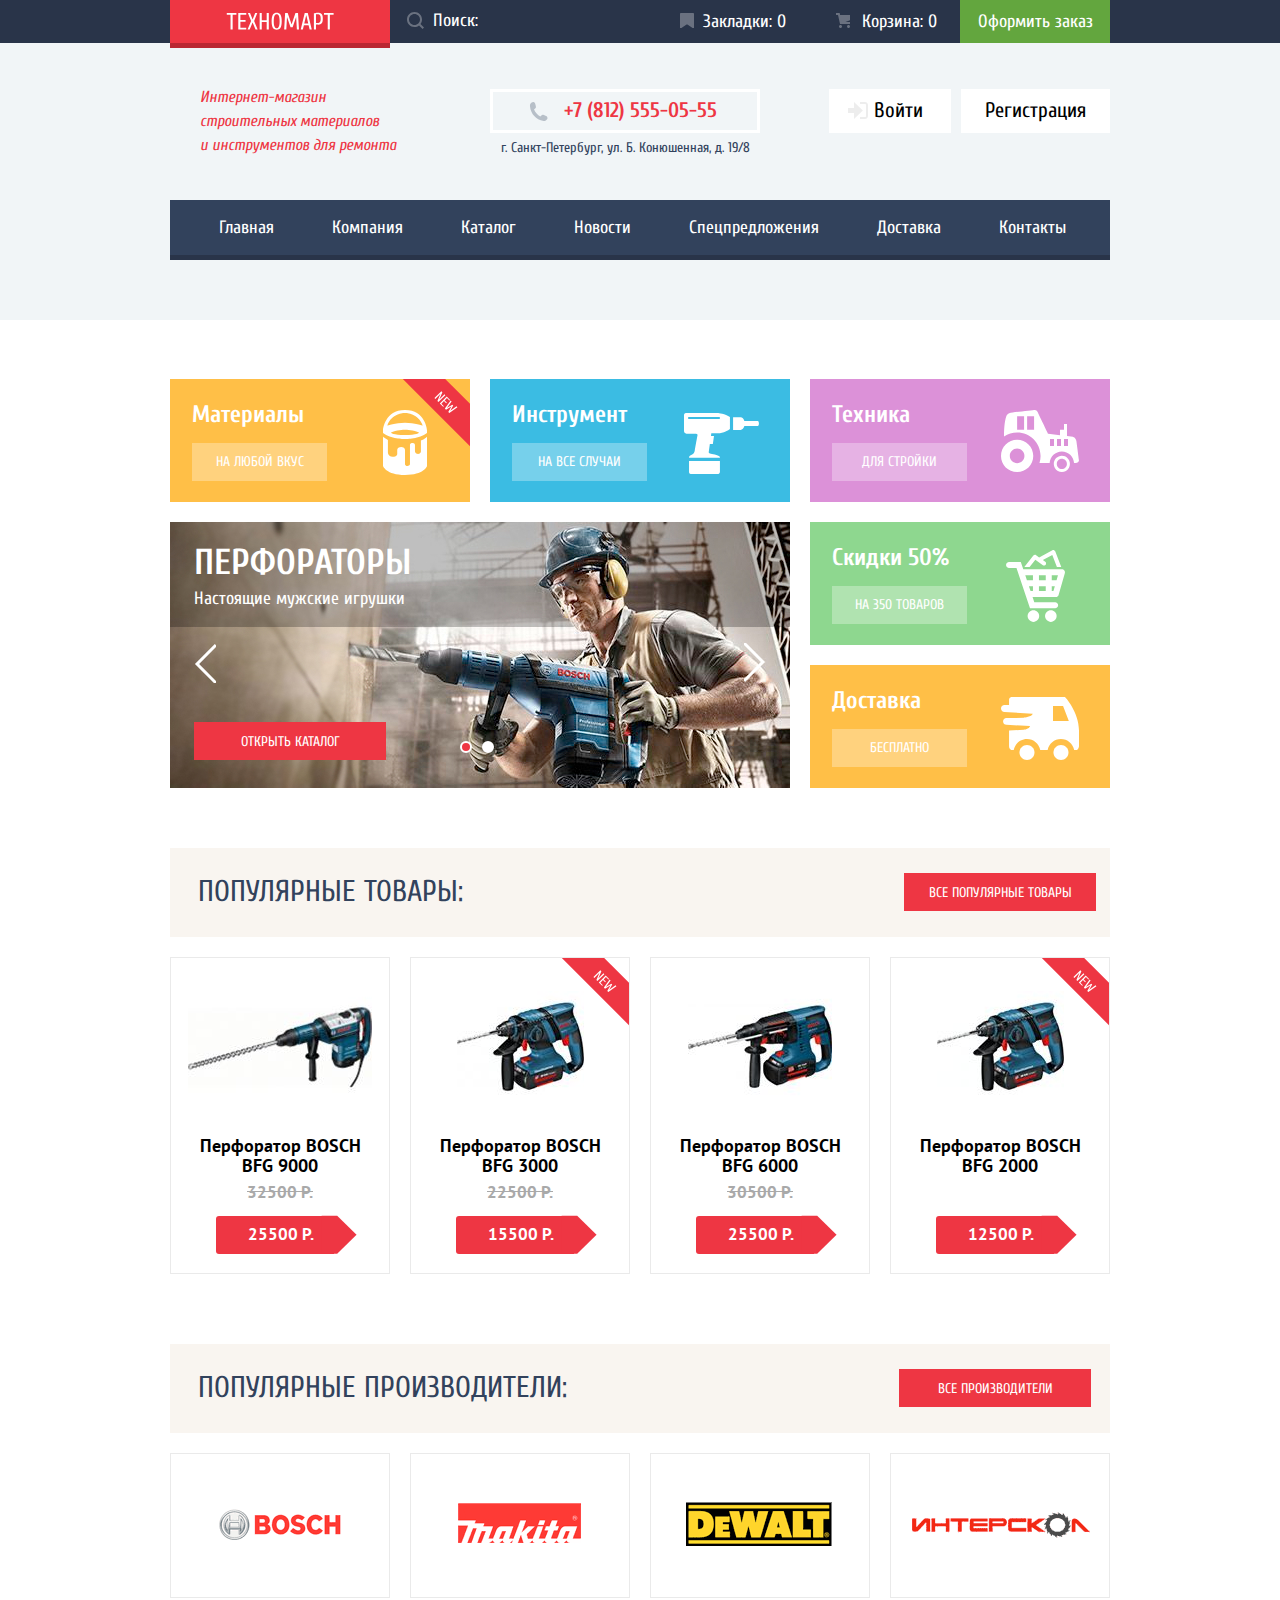
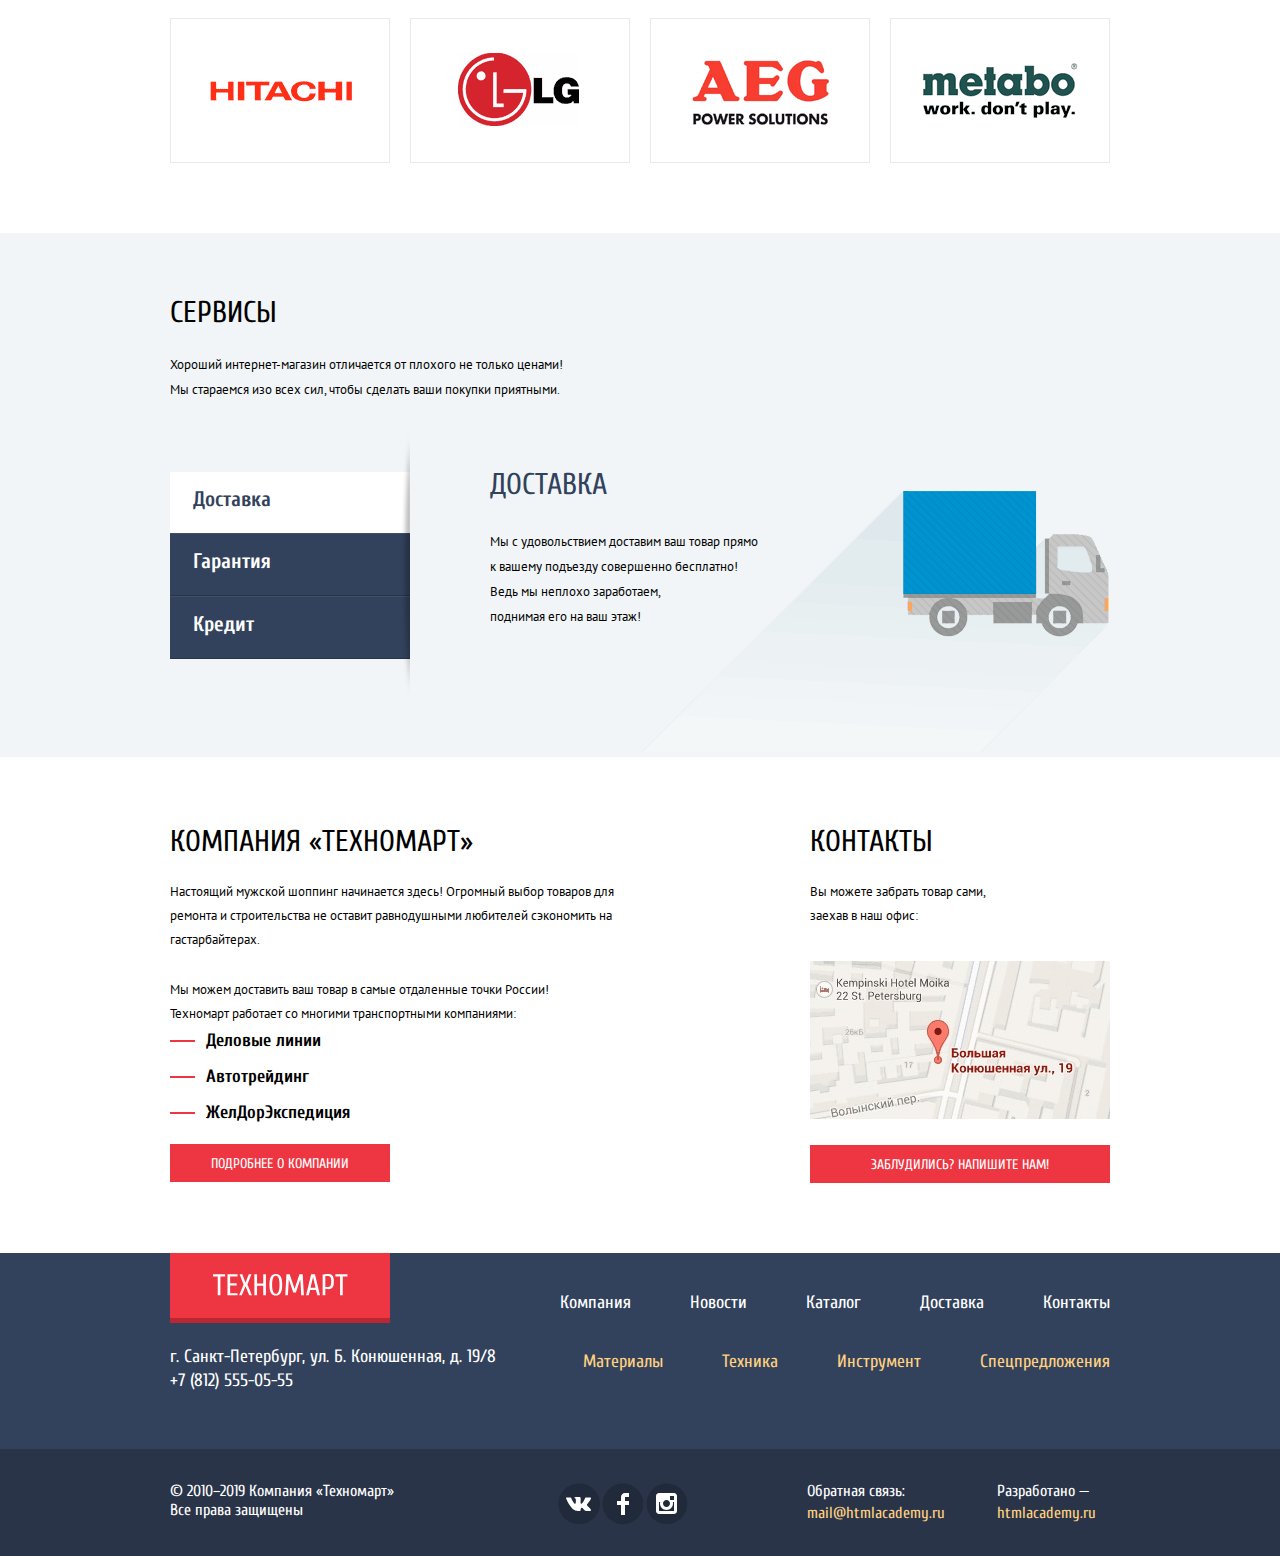
==== commit 30ac213a: "Заершаем строить сетку" ====
--- a/index.html
+++ b/index.html
@@ -3,9 +3,7 @@
 <head>
   <meta charset="utf-8">
   <title>HTML Academy: Техномарт</title>
-  <link href="https://fonts.googleapis.com/css2?family=Cuprum:ital,wght@0,400;0,700;1,400&display=swap"
-        rel="stylesheet">
-  <link href="https://fonts.googleapis.com/css2?family=PT+Sans:wght@400;700&display=swap" rel="stylesheet">
+  <link href="https://fonts.googleapis.com/css?family=Cuprum:400,700,400italic%7CPT+Sans:400,700&amp;subset=cyrillic-ext,latin" rel="stylesheet" type="text/css">
   <link rel="stylesheet" href="css/normalize.min.css">
   <link rel="stylesheet" href="css/style.min.css">
 </head>
@@ -101,45 +99,45 @@
       <a href="#" class="button-red popular-button">Все популярные товары</a>
     </div>
     <ul class="popular-list">
-      <li class="product-item">
-        <div class="product-purchases-list">
-          <a href="#" class="buy-botton">Купить</a>
-          <a href="#" class="bookmarks-botton">В закладки</a>
-        </div>
+      <li class="product-item" tabindex="0">
         <img src="img/product-bosch-bfg-9000.jpg" alt="Перфоратор BOSCH BFG 9000" width="184" height="164">
         <h3 class="product-name">Перфоратор BOSCH<br>BFG 9000</h3>
         <span class="price">32500 Р.</span>
         <span class="discount-price">25500 Р.</span>
-      </li>
-      <li class="product-item product-new">
         <div class="product-purchases-list">
           <a href="#" class="buy-botton">Купить</a>
           <a href="#" class="bookmarks-botton">В закладки</a>
         </div>
+      </li>
+      <li class="product-item product-new" tabindex="0">
         <img src="img/product-bosch-bfg-3000.jpg" alt="Перфоратор BOSCH BFG 3000" width="127" height="112">
         <h3 class="product-name">Перфоратор BOSCH<br>BFG 3000</h3>
         <span class="price">22500 Р.</span>
         <span class="discount-price">15500 Р.</span>
-      </li>
-      <li class="product-item">
         <div class="product-purchases-list">
           <a href="#" class="buy-botton">Купить</a>
           <a href="#" class="bookmarks-botton">В закладки</a>
         </div>
+      </li>
+      <li class="product-item">
         <img src="img/product-bosch-bfg-6000.jpg" alt="Перфоратор BOSCH BFG 6000" width="144" height="128">
         <h3 class="product-name">Перфоратор BOSCH<br>BFG 6000</h3>
         <span class="price">30500 Р.</span>
         <span class="discount-price">25500 Р.</span>
-      </li>
-      <li class="product-item product-new">
         <div class="product-purchases-list">
           <a href="#" class="buy-botton">Купить</a>
           <a href="#" class="bookmarks-botton">В закладки</a>
         </div>
+      </li>
+      <li class="product-item product-new" tabindex="0">
         <img src="img/product-bosch-bfg-2000.jpg" alt="Перфоратор BOSCH BFG 2000" width="127" height="112">
         <h3 class="product-name">Перфоратор BOSCH<br>BFG 2000</h3>
         <span class="price"></span>
         <span class="discount-price">12500 Р.</span>
+        <div class="product-purchases-list">
+          <a href="#" class="buy-botton">Купить</a>
+          <a href="#" class="bookmarks-botton">В закладки</a>
+        </div>
       </li>
     </ul>
   </section>
@@ -329,21 +327,21 @@
 
 <section class="popup-order">
   <h2 class="visually-hidden">Данные пользователя</h2>
-  <form action="https://echo.htmlacademy.ru" method="post">
+  <form action="https://echo.htmlacademy.ru" method="post" class="order-form">
     <div class="popup-order-container">
       <div class="top-popup-order">
         <p class="user-name-item">
           <label for="user-name">Ваше имя:</label>
-          <input id="user-name" type="text" name="name" placeholder="Имя Фамилия" autofocus required>
+          <input class="user-name-input" id="user-name" type="text" name="name" placeholder="Имя Фамилия">
         </p>
         <p class="user-email-item">
           <label for="user-email">Ваш e-mail:</label>
-          <input id="user-email" type="email" name="email" placeholder="email@example.com" required>
+          <input class="user-email-input" id="user-email" type="email" name="email" placeholder="email@example.com">
         </p>
       </div>
       <p class="user-comment-item">
         <label for="user-comment">Текст письма:</label>
-        <textarea id="user-comment" name="comment" placeholder="В свободной форме" required></textarea>
+        <textarea class="user-comment-textarea" id="user-comment" name="comment" placeholder="В свободной форме"></textarea>
       </p>
     </div>
     <div class="popup-order-grey">
@@ -368,9 +366,10 @@
   <h2>Товар добавлен в корзину!</h2>
   <div class="popup-cart-buttons">
     <button type="button" class="button-red">Оформить заказ</button>
-    <button type="button" class="button-white">Продолжить покупки</button>
+    <button type="button" class="button-white button-continue">Продолжить покупки</button>
   </div>
   <button type="button" class="button-close-cart button-close" aria-label="Закрыть"></button>
 </section>
+<script src="js/script.min.js"></script>
 </body>
 </html>
--- a/css/style.min.css
+++ b/css/style.min.css
@@ -1 +1 @@
-:root{--basic-white: #FFFFFF;--basic-white-opasity: rgba(255, 255, 255, 0.5);--basic-black: #000000;--basic-lightgrey: #C5C5C5;--basic-background: #F1F5F7;--basic-pagination: #E5E5E5;--basic-popup-grey: #F4F4F4;--basic-grey: #32425C;--basic-log-icon: #3D546F;--basic-hovergrey: #1D2739;--basic-dark-hover: #161D29;--basic-darkgrey: #293449;--basic-grey-controls: #ABABAB;--basic-beige: #f9f5f0;--basic-yellow: #FFD180;--basic-darkbeige: #F7F3EC;--basic-green: #63A63E;--basic-lightgreen: #5FBB2D;--basic-darkgreen: #518534;--basic-green-active: #6DB254;--basic-green-contols: #00ca74;--basic-green-shadow: #367315;--basic-red: #EE3643;--basic-red-hover: #CA2C37;--basic-darkred: #BA2732;--error-color: #BA2732;--banner-yellow: #FFBF47;--banner-blue: #3BBCE3;--banner-violet: #DC91D8;--banner-green: #8ED78F;--banner-click: #A9A9A9;--discount-color: #A9A9A9;--bottom-color: rgb(255, 255, 255, 0.3);--bottom-color-hover: rgb(197, 197, 197, 0.3);--bottom-color-click: rgb(169, 169, 169, 0.3);--basic-sort: rgb(255, 255, 255, 0.7);--border-grey: #EAEAEA;--tabs-color: #405069;--basic-shadow: rgba(0, 0, 0, 0.15);--font-cuprum: 'Cuprum', 'Arial', sans-serif;--font-pt-sans: 'Pt Sans', 'Arial', sans-serif}.visually-hidden:not(:focus):not(:active),input[type=checkbox].visually-hidden,input[type=radio].visually-hidden{position:absolute;width:1px;height:1px;margin:-1px;border:0;padding:0;white-space:nowrap;-webkit-clip-path:inset(100%);clip-path:inset(100%);clip:rect(0 0 0 0);overflow:hidden}.body{min-width:960px;margin:0;padding:0;font-family:var(--font-pt-sans);font-size:13px;line-height:24px;font-weight:400;color:var(--basic-black);background-color:var(--basic-white)}a{text-decoration:none;color:var(--basic-white)}img{max-width:100%;height:auto}.page{height:100%}.page-body{min-height:100%;display:grid;grid-template-rows:-webkit-min-content 1fr -webkit-min-content;grid-template-rows:min-content 1fr min-content;align-content:start}.button-red{font-family:var(--font-cuprum);display:block;width:192px;font-size:14px;line-height:18px;text-transform:uppercase;text-align:center;padding-top:11px;padding-bottom:9px;background-color:var(--basic-red);color:var(--basic-white);border-width:0}.button-red:hover{background-color:var(--basic-red-hover)}.button-red:active{background-color:var(--basic-darkred)}.container{width:940px;margin:0 auto}.header{font-family:var(--font-cuprum);font-size:16px;line-height:20px;color:var(--basic-black);background-color:var(--basic-background);padding-bottom:60px}.header-logo{display:block;min-width:220px;background-color:var(--basic-red);box-shadow:0 5px var(--error-color);text-align:center;padding-top:12px;padding-bottom:8px}.footer-logo:active,.header-logo:hover{background-color:var(--error-color)}.header-search-input::-webkit-search-cancel-button,.header-search-input::-webkit-search-decoration,.header-search-input::-webkit-search-results-button,.header-search-input::-webkit-search-results-decoration{display:none}.header-search-form{position:relative}.header-search-input{width:270px;padding:9px 4px 10px 43px;font-size:18px;line-height:24px;border:0}.header-search-input,.header-search-input:active,.header-search-input:hover{background-color:transparent}.header-purchases-list a:hover::before,.header-search-input:hover+.header-search-button,.sorting-item:hover span{opacity:1}.header-search-input::-webkit-input-placeholder{color:var(--basic-white)}.header-search-input::-moz-placeholder{color:var(--basic-white)}.header-search-input::placeholder{color:var(--basic-white)}.header-search-button{position:absolute;border:0;top:12px;left:17px;width:17px;height:17px;background-color:transparent;background-image:url(../img/icon-search.svg);background-size:17px 17px;background-repeat:no-repeat;background-position:0 0;opacity:.3}.header-search-input:focus+.header-search-button{outline:0;background-image:url(../img/icon-search-red.svg);opacity:1}.header-search-input{color:var(--basic-white-opasity);outline:0}.header-search-input:focus{outline:0;background-color:var(--basic-white);color:var(--basic-black)}.header-menu{background-color:var(--basic-darkgrey);color:var(--basic-white)}.header-menu-container{display:flex;justify-content:flex-end;margin-bottom:46px}.header-purchases-list{display:flex;flex-flow:row nowrap;justify-content:stretch;width:100%;font-size:18px;line-height:24px;text-align:center}.header-purchases-list a{position:relative;display:block;box-sizing:border-box;min-width:150px}.purchases-bookmarks:active,.purchases-cart:active{background-color:var(--basic-dark-hover);color:var(--basic-white-opasity)}.header-purchases-list a:active::before,.sorting-item>span{opacity:.3}.purchases-bookmarks{padding:10px 10px 9px 29px}.purchases-bookmarks::before{content:"";top:13px;left:20px;width:15px;height:15px;background-image:url(../img/icon-bookmark.svg);opacity:.3}.header-tel::before,.purchases-bookmarks::before,.purchases-cart::before{position:absolute;background-repeat:no-repeat;background-position:0 0}.purchases-cart::before{content:"";top:13px;left:26px;width:14px;height:16px;background-image:url(../img/icon-cart.svg);opacity:.3}.purchases-cart{padding:10px 1px 9px 29px}.button-order{display:block;text-align:center;background-color:var(--basic-green);padding:10px 10px 9px}.button-order:hover{background-color:var(--basic-lightgreen)}.button-order:active{background-color:var(--basic-green-active);color:var(--basic-white-opasity)}.header-info{display:flex;justify-content:space-between}.header-contacts{display:flex;width:270px;flex-direction:column;margin-right:auto;margin-bottom:40px}.header-text{padding:0 0 0 34px;font-size:16px;line-height:24px;font-style:italic;color:var(--basic-red);margin:-4px 94px -4px -4px}.header-tel{position:relative;box-sizing:border-box;min-width:270px;font-size:21px;line-height:30px;font-weight:700;padding:3px 0 5px 71px;margin-bottom:3px;color:var(--basic-red);border:3px solid var(--basic-white)}.header-tel::before{content:" ";width:19px;height:19px;top:10px;left:36px;background-image:url(../img/icon-phone.svg)}.header-address{font-size:14px;line-height:24px;font-style:normal;text-align:center;color:var(--basic-grey)}.header-user-list{display:block}.header-user-button{box-sizing:border-box;float:left;padding:9px 24px 11px;margin-right:10px;font-size:21px;line-height:24px;background-color:var(--basic-white);color:var(--basic-black)}.header-user-button:last-child{margin-right:0}.header-user-login{padding:9px 28px 11px 45px;position:relative}.header-user-login::before{content:"";position:absolute;top:13px;left:19px;width:20px;height:17px;background-repeat:no-repeat;background-position:0 0;opacity:.3}.header-user-login:hover::before{background-image:url(../img/icon-login-hover.svg);opacity:1}.header-user-button:hover{color:var(--basic-red)}.header-user-button:active{color:var(--basic-lightgrey)}.header-user-login::before,.header-user-login:active::before{background-image:url(../img/icon-login.svg)}.header-nav{background-color:var(--basic-grey);box-shadow:inset 0 -5px 0 var(--basic-darkgrey)}.header-nav-list{display:flex;flex-wrap:wrap;list-style:none;padding:0;margin:0;justify-content:center}.header-nav a{display:block;padding:16px 27px 20px 31px;font-weight:400;font-size:18px;line-height:24px;color:var(--basic-white)}.header-nav a:hover{background-color:var(--basic-darkgrey)}.header-nav a:active{background-color:var(--basic-hovergrey);color:var(--basic-white-opasity);box-shadow:inset 0 -5px 0 var(--basic-darkgrey)}.promo,.slider{font-family:var(--font-cuprum)}.promo{display:grid;gap:20px;grid-template-columns:1fr 1fr 1fr;grid-template-rows:repeat(3,123px);padding-top:59px;margin-bottom:60px}.slider{display:flex;position:relative;grid-column-start:1;grid-column-end:3;grid-row-start:2;grid-row-end:4;background-color:var(--basic-black);color:var(--basic-white)}.promo-slide{position:relative;display:none;flex-direction:column;width:100%;height:100%;padding:20px 21px 28px 24px;box-sizing:border-box}.promo-slide-perforators{background-image:url(../img/index-slider1.jpg);background-repeat:no-repeat;background-position:0 0;background-size:100% 100%}.promo-slide-current{display:flex}.slide-button-left,.slide-button-right{position:absolute;width:22px;height:40px;top:121px;background-image:url(../img/icon-left.svg);background-repeat:no-repeat;background-position:0 0;background-color:transparent;border:0}.slide-button-left{left:24px}.slide-button-right{right:24px;transform:rotate(180deg)}.radio-controls{display:flex;position:absolute;bottom:35px;left:290px}.radio-control{padding:0;margin-right:10px;width:12px;height:12px;background-color:var(--basic-red);border:2px solid var(--basic-white);border-radius:50%;cursor:pointer}.radio-control-current{background-color:var(--basic-white)}.slide-heading{font-weight:700;font-size:36px;text-transform:uppercase;margin:0 0 6px}.slide-paragraph{font-size:18px;margin:0 0 auto}.promo article:not(.slider){position:relative;padding-left:22px;padding-top:21px}.promo-heading{font-weight:700;font-size:24px;line-height:30px;color:var(--basic-white);margin:0 0 13px}.promo-button{display:block;width:135px;text-align:center;padding-top:10px;padding-bottom:10px;font-size:14px;line-height:18px;text-transform:uppercase;background:var(--bottom-color);color:var(--basic-white);margin-bottom:21px}.promo-button:hover{background:var(--bottom-color-hover)}.promo-button:active{background:var(--bottom-color-click)}.promo-materials{background-color:var(--banner-yellow);background-image:url(../img/icon-1.svg);background-size:44px auto;background-repeat:no-repeat;background-position:top 31px right 43px}.promo-technics,.promo-tools{background-color:var(--banner-blue);background-image:url(../img/icon-2.svg);background-size:75px auto;background-repeat:no-repeat;background-position:top 34px right 31px}.promo-technics{background-color:var(--banner-violet);background-image:url(../img/icon-3.svg);background-size:78px auto;background-position:top 31px right 31px}.promo-delivery,.promo-discounts{background-color:var(--banner-green);background-image:url(../img/icon-4.svg);background-size:59px auto;background-repeat:no-repeat;background-position:top 27px right 45px}.promo-delivery{background-color:var(--banner-yellow);background-size:78px auto;background-image:url(../img/icon-5.svg);background-position:top 32px right 31px}.popular-header{align-items:center;background-color:var(--basic-beige);padding:25px 14px 26px 28px;margin-bottom:20px}.manufacturers-header,.popular-header,.popular-list{display:flex;justify-content:space-between}.manufacturers-header{align-items:center;background-color:var(--basic-beige);margin-bottom:20px;padding:25px 19px 26px 28px}.manufacturers-header h2,.popular-header h2{font-family:var(--font-cuprum);font-weight:400;color:var(--basic-grey);font-size:30px;line-height:30px;text-transform:uppercase;margin:0}.popular-list{flex-wrap:wrap;padding:0;list-style-type:none;margin-bottom:50px}.product-item{box-sizing:border-box;min-width:220px;min-height:317px;display:flex;font-family:var(--font-pt-sans);font-weight:700;font-size:17px;line-height:18px;flex-direction:column;align-items:center;text-align:center;position:relative;margin-bottom:20px;border:1px solid var(--border-grey)}.manufacturers-list a:hover,.product-item:hover{box-shadow:0 4px 20px var(--basic-shadow)}.product-item img{margin:auto;-o-object-fit:contain;object-fit:contain}.product-new:before{content:'';position:absolute;top:0;right:0;width:70px;height:70px;background-image:url(../img/lable-new.svg);background-repeat:no-repeat;background-position:0 0}.product-item:nth-child(4){margin-right:0}.product-purchases-list{box-sizing:border-box;position:absolute;display:none;flex-direction:column;z-index:1;width:100%;padding:37px 43px 5px 40px;margin-bottom:10px}.bookmarks-botton,.buy-botton{display:block;font-family:var(--font-cuprum);text-transform:uppercase;font-size:14px;line-height:18px;text-align:center;border-radius:2px}.buy-botton{position:relative;box-sizing:border-box;padding-top:10px;padding-bottom:9px;padding-left:13px;margin-bottom:10px;box-shadow:inset 0 -3px 0 var(--basic-green-shadow);background-color:var(--basic-green);color:var(--basic-white)}.buy-botton:before{content:" ";position:absolute;top:10px;left:30px;width:15px;height:15px;background-image:url(../img/icon-cart.svg);background-position:0 0;background-repeat:no-repeat;opacity:.3}.buy-botton:hover{background-color:var(--basic-lightgreen)}.buy-botton:active{background-color:var(--basic-darkgreen)}.bookmarks-botton{color:var(--basic-grey);padding-top:8px;padding-bottom:6px;border:3px solid var(--basic-green)}.bookmarks-botton:hover{border:3px solid var(--basic-grey)}.bookmarks-botton:active{opacity:.5}.product-item:hover .product-purchases-list{display:block;top:1px;left:1px;margin:auto}.product-item:hover img{opacity:0}.product-name{font-family:var(--font-pt-sans);text-transform:none;font-weight:700;font-size:18px;line-height:20px;margin:0 0 7px}.discount-price,.price{text-transform:uppercase}.price{display:block;min-height:20px;font-family:var(--font-pt-sans);-webkit-text-decoration-line:line-through;text-decoration-line:line-through;color:var(--discount-color);margin-bottom:13px}.discount-price{box-sizing:border-box;width:118px;height:38px;position:relative;color:var(--basic-white);margin:0 auto 19px 45px;padding:9px 0 11px 12px;background:var(--basic-red);border-radius:3px 0 0 3px}.discount-price:after,.main-service-tabs::after{content:"";position:absolute;background-repeat:no-repeat}.discount-price:after{background-image:url(../img/redshape.svg);width:38px;height:40px;top:-1px;right:-25px}.manufacturers-list{display:grid;gap:20px;grid-template-columns:1fr 1fr 1fr 1fr;grid-template-rows:145px 145px;list-style:none;padding:0;margin-bottom:70px}.manufacturers-list a{box-sizing:border-box;display:flex;border:1px solid var(--border-grey);width:100%;height:100%;align-items:center;justify-content:center}.manufacturers-list a:active{box-shadow:0 4px 20px var(--basic-shadow);opacity:.5}.manufacturers-dewalt,.manufacturers-makita{position:relative;top:-3px;right:1px}.manufacturers-dewalt{top:-2px}.manufacturers-hitachi{position:relative;top:1px;right:-2px}.manufacturers-interscol{position:relative;top:-7px;right:1px}.manufacturers-lg{position:relative;top:-1px;right:2px}.main-service{background-color:var(--basic-background);padding-top:65px;margin-bottom:68px}.main-service-heading{font-family:var(--font-cuprum);font-weight:400;font-size:30px;line-height:30px;text-transform:uppercase;margin:0 0 24px}.main-service-p,.main-service-p-all{font-family:var(--font-pt-sans);font-size:13px;line-height:25px}.main-service-p{margin:0 0 25px;z-index:2}.main-service-p-all{margin:0 0 70px}.main-service-block{display:flex}.main-service-tabs{position:relative;display:flex;flex-direction:column;margin-right:80px}.main-service-tabs::after{top:-47px;left:230px;width:100px;height:300px;background-image:url(../img/shadow-object.png);background-position:0 0}.tabs-button{box-sizing:border-box;min-width:240px;font-family:var(--font-cuprum);font-weight:700;font-size:21px;line-height:30px;text-align:left;color:var(--basic-white);padding:12px 12px 19px 23px;background-color:var(--basic-grey);border:0;border-top:1px solid var(--tabs-color);border-bottom:1px solid var(--basic-darkgrey)}.tabs-button:hover{background-color:var(--basic-darkgrey);border-top:1px solid var(--basic-darkgrey);border-bottom:1px solid var(--tabs-color)}.tabs-button-current,.tabs-button-current:hover{background-color:var(--basic-white);color:var(--basic-grey);border:0}.content-list{flex-grow:1}.content-block{display:none;width:100%;position:relative}.content-block-current{display:block}.content-block-credit,.content-block-delivery,.content-block-guarantee{width:630px;min-height:289px;background-image:url(../img/delivery.png);background-position:bottom 5px left 151px;background-repeat:no-repeat}.content-block-credit,.content-block-guarantee{background-image:url(../img/guarantee.png);background-position:top 0 left 238px}.content-block-credit{background-image:url(../img/credit.png);background-position:top 1px left 165px}.content-service-heading{font-family:var(--font-cuprum);font-weight:400;font-size:30px;text-transform:uppercase;color:var(--basic-grey);margin-top:-4px;margin-bottom:26px}.guarantee-heading{margin-bottom:20px}.about-company{display:flex;justify-content:space-between;margin-bottom:70px}.main-company-heading,.main-contacts-heading{font-family:var(--font-cuprum);font-weight:400;font-size:30px;text-transform:uppercase;margin:0 0 20px}.main-company-description{font-family:var(--font-pt-sans);font-weight:400;font-size:13px;line-height:24px;margin:0 0 26px}.main-company-description:last-of-type{font-family:var(--font-pt-sans);font-weight:400;font-size:13px;line-height:24px;margin-bottom:0}.main-contacts-description{font-family:var(--font-pt-sans);font-weight:400;font-size:13px;line-height:24px;margin:0 0 33px}.main-company{max-width:460px}.delivery-company{list-style-type:none;padding:0;margin:0 0 10px}.main-contacts{max-width:300px}.interactive-map{display:block;margin-bottom:22px}.delivery-company a{position:relative;font-family:var(--font-cuprum);font-weight:700;font-size:18px;line-height:24px;display:block;padding:3px 20px 9px 36px;color:inherit}.delivery-company a::before{content:'';position:absolute;top:14px;left:0;width:25px;height:2px;background-color:var(--basic-red)}.button-about-company{min-width:220px}.button-about-contacts{width:100%}.footer{font-family:var(--font-cuprum);font-size:18px;line-height:24px;color:var(--basic-white)}.footer-info{background-color:var(--basic-grey)}.footer-logo{display:block;min-width:220px;background-color:var(--basic-red);box-shadow:0 5px var(--error-color);text-align:center;padding-top:20px;padding-bottom:15px}.footer-fist-line,.footer-second-line{display:flex;justify-content:space-between;align-items:flex-start}.footer-fist-line{margin-bottom:27px}.footer-second-line{padding-bottom:56px}.company-list{align-self:flex-end}.company-list a{display:block;padding:4px 29px 3px 30px}.company-list a:hover,.product-list a:hover{text-decoration:underline}.company-list a:active,.product-list a:active{opacity:.5;text-decoration:none}.company-list,.product-list{display:flex;max-width:600px;flex-wrap:wrap;color:var(--basic-white);list-style:none;margin:0;padding:0}.product-list a{color:var(--basic-yellow);display:block;padding:5px 29px 7px 30px}.company-list li:last-child a,.product-list li:last-child a{padding-right:0}.footer-feedback{background-color:var(--basic-darkgrey)}.footer-copyright{padding-right:5px}.footer-feedback-container{display:flex;justify-content:space-between;padding-top:33px;padding-bottom:23px}.footer-feedback-container p{font-family:var(--font-cuprum);font-size:16px;line-height:19px;margin:0 auto 0 0}.footer-feedback a{color:var(--basic-yellow);font-size:16px;line-height:17px}.footer-feedback a:hover{text-decoration:underline}.footer-feedback a:active{color:var(--basic-red);fill:var(--basic-green-shadow)}.footer-social{list-style:none;margin:0;display:flex;justify-content:center}.social-link:active>svg>path:first-child,.social-link:hover>svg>path:first-child{fill:var(--basic-red)}.footer-address{font-style:normal}.footer-feedback-info{padding-right:14px}.footer-development-info{padding-right:52px;margin-left:auto}.popup-order{display:none;box-sizing:border-box;position:fixed;width:620px;height:-webkit-min-content;height:-moz-min-content;height:min-content;top:0;right:0;bottom:0;left:0;margin:auto;box-shadow:0 4px 20px var(--basic-shadow);border-top:7px solid red;background-color:var(--basic-white);padding-top:40px}.popup-order p{margin:0}.popup-order label{display:block;font-family:var(--font-cuprum);align-items:center;font-size:18px;line-height:24px;margin-bottom:10px;padding:0}.popup-order input::-webkit-input-placeholder,.popup-order textarea::-webkit-input-placeholder{font-family:var(--font-pt-sans);font-size:13px;line-height:24px;align-items:center}.popup-order input::-moz-placeholder,.popup-order textarea::-moz-placeholder{font-family:var(--font-pt-sans);font-size:13px;line-height:24px;align-items:center}.popup-order input::placeholder,.popup-order textarea::placeholder{font-family:var(--font-pt-sans);font-size:13px;line-height:24px;align-items:center}.popup-order-container{display:flex;flex-direction:column;margin:0 80px 35px}.top-popup-order{display:flex;justify-content:space-between;margin-bottom:12px}.user-email-item,.user-name-item{width:220px}.user-comment-item{display:block}.user-comment-item textarea,.user-email-item input,.user-name-item input{width:100%;box-sizing:border-box;border:2px solid var(--basic-lightgrey);border-radius:2px;padding:8px 10px 9px}.user-comment-item textarea{padding:5px 10px 9px;height:114px}.popup-order-grey{width:100%;background-color:var(--basic-popup-grey);padding-top:37px;border-bottom:1px solid transparent}.popup-button-order{width:100%}.button-close{position:absolute;width:21px;height:21px;background-image:url(../img/icon-close.svg);background-color:transparent;border:0}.popup-order-close{top:14px;right:10px}.button-close-cart{top:12px;right:11px}.button-close-map{top:17px;right:10px}.popup-cart-buttons{display:flex;justify-content:space-between;background-color:var(--basic-popup-grey);padding:37px 114px}.button-white,.popup-cart{font-family:var(--font-cuprum);background-color:var(--basic-white)}.popup-cart{display:none;box-sizing:border-box;height:-webkit-min-content;height:-moz-min-content;height:min-content;width:620px;position:fixed;top:0;right:0;bottom:0;left:0;margin:auto;box-shadow:0 4px 20px var(--basic-shadow);border-top:7px solid red;padding-top:67px}.popup-cart h2{position:relative;font-weight:700;font-size:24px;line-height:30px;text-align:center;margin:0 0 66px}.popup-cart h2::before{content:" ";position:absolute;width:66px;height:66px;top:-19px;left:81px;background-image:url(../img/icon-mark.svg);background-repeat:no-repeat;background-position:0 0}.button-white{display:block;width:192px;font-size:14px;line-height:18px;text-transform:uppercase;text-align:center;padding-top:11px;padding-bottom:9px;color:var(--basic-black);border-width:0}.popup-map{display:none;position:fixed;width:943px;height:449px;top:0;right:0;bottom:0;left:0;margin:auto;box-shadow:0 4px 20px var(--basic-shadow);background-color:var(--basic-red);padding-top:8px}.iframe-map{position:absolute;border:0}.iframe-map img{width:943px;height:445px}.personal-link{position:relative;font-size:21px;padding:11px 11px 11px 58px;color:var(--basic-black);background-position:16px 50%;background-repeat:no-repeat}.personal-link:hover{background-image:url(../img/icon-user-hover.svg)}.personal-link,.personal-link:active{background-image:url(../img/icon-user.svg)}.personal-link:active{color:var(--basic-lightgrey)}.personal-logout{display:block;align-items:center;width:20px;padding-top:13px;padding-right:17px}.personal-logout:hover>svg>path{fill:var(--basic-log-icon)}.personal-block{flex-direction:column;width:300px}.personal-account{display:flex;justify-content:space-between;font-size:16px;margin-bottom:8px;background-color:var(--basic-white)}.nav-account{display:block;text-align:center}.nav-account a{position:relative;color:var(--basic-grey);padding:14px}.nav-account>a:not(:first-child)::before{position:absolute;content:" ";width:4px;height:4px;border-radius:50%;background-color:var(--basic-darkgrey);top:22px;left:-4px}.nav-account a:hover{color:var(--basic-red)}.nav-account:hover a:not(:first-child)::before{background-color:var(--basic-red)}.nav-account a:active{color:var(--basic-lightgrey)}.nav-account:active a:not(:first-child)::before{background-color:var(--basic-lightgrey)}.main-grid{display:grid;grid-template-columns:1fr 1fr 1fr 1fr;gap:20px;margin-bottom:59px}.breadcrumbs{grid-column:1/-1;display:flex;justify-content:flex-start;list-style-type:none;font-family:var(--font-cuprum);color:var(--basic-black);text-transform:uppercase;font-size:13px;line-height:18px;padding:0;margin:1px 0 0}.breadcrumbs-link{display:block;font-family:var(--font-pt-sans);color:var(--basic-black);position:relative;padding:19px 21px 1px}.breadcrumbs-link::before,.home-link::before{content:"";position:absolute;width:8px;height:12px;top:24px;left:-3px;background-image:url(../img/icon-right-small.svg);background-size:8px 12px;background-repeat:no-repeat;background-position:0 0}.home-link{padding:0 33px 0 0}.home-link::before{width:14px;top:23px;left:0;background-image:url(../img/icon-home.svg);background-size:14px 12px}.catalog-heading{grid-column:1/-1;box-sizing:border-box;font-family:var(--font-cuprum);text-transform:uppercase;font-size:29px;background-color:var(--basic-darkbeige);color:var(--basic-grey);padding:28px}.filter,.filter h2{font-family:var(--font-pt-sans)}.filter{grid-column:1/2;display:flex;flex-direction:column;justify-content:flex-start;text-transform:uppercase}.filter-header{display:flex;box-sizing:border-box;min-height:38px;align-items:center;padding-left:18px;padding-right:18px;margin-bottom:19px;padding-top:9px;background-color:var(--basic-darkbeige)}.filter h2{font-size:13px;line-height:18px;font-weight:inherit;padding:0;align-items:center;margin:0 0 9px}.range-filter{margin-bottom:20px;border-bottom:1px solid var(--basic-lightgrey)}.filter-fieldset{box-sizing:border-box;border:0;padding:0;margin:0}.price-legend{margin-bottom:17px}.range-controls{position:relative;height:41px;margin-bottom:7px;padding-top:39px;padding-right:20px;padding-left:20px;background-color:var(--basic-darkbeige);border-radius:5px}.range-controls .scale{height:2px;background:var(--basic-grey-controls)}.range-controls .bar{width:146px;height:2px;background:var(--basic-green-contols)}.range-controls .toggle{position:absolute;top:28px;left:0;width:4px;height:4px;padding:0;border:8px solid var(--basic-white);background-color:var(--basic-grey-controls);border-radius:50%;box-shadow:0 2px 1px 0 var(--basic-background);cursor:pointer}.range-controls .toggle-min{left:18px}.range-controls .toggle-max{left:160px}.price-controls{display:flex;justify-content:space-between}.price-controls:last-child{margin-bottom:27px}.price-controls label{text-transform:uppercase;font-family:"Roboto","Arial",sans-serif;font-size:16px}.price-controls input{width:75px;padding:10px;text-align:center;color:var(--basic-black);border:0;border-radius:5px;background-color:var(--basic-darkbeige);font-family:inherit;font-size:inherit}input::-webkit-inner-spin-button,input::-webkit-outer-spin-button{-webkit-appearance:none;margin:0}input[type=number]{-moz-appearance:textfield}.manufacturers-legend,.power-legend,.price-legend{font-weight:700;font-size:17px}.manufacturers-legend{margin-bottom:12px}.power-legend{margin-bottom:18px}.manufacturers-sort,.power-sort{list-style-type:none;font-size:15px;margin:0}.power-sort{padding:0;margin:0 0 26px}.manufacturers-sort{padding:0 0 18px;margin-bottom:23px;border-bottom:1px solid var(--basic-lightgrey)}.option{position:relative;display:block;cursor:pointer;padding:11px 0 11px 31px}.check-input{-webkit-appearance:none;-moz-appearance:none;appearance:none}.check-box{position:absolute;left:0;top:9px;width:23px;height:100%;overflow:hidden;border-radius:1px;background-color:#fff;background-image:url(../img/checkbox-off.svg);background-repeat:no-repeat;background-position:0 0}.check-input:checked+.check-box{width:25px;height:100%;background-position:0 0;background-image:url(../img/checkbox-on.svg)}.check-input:hover+.check-box{background-image:url(../img/checkbox-off.svg)}.check-input:checked:hover+.check-box{background-image:url(../img/checkbox-on-hover.svg)}.check-input:active+.check-box{background-image:url(../img/checkbox-on-hover.svg);opacity:.3}.check-input:checked:active+.check-box{background-image:url(../img/checkbox-off-hover.svg);opacity:.3}.radio-option{padding:12px 0 12px 31px}.radio{position:absolute;left:0;top:9px;width:25px;height:25px;overflow:hidden;border-radius:1px;background-color:#fff;background-image:url(../img/radio-off.svg);background-repeat:no-repeat;background-position:50% 50%}.check-input:checked+.radio{width:25px;height:100%;background-position:0 0;background-image:url(../img/radio-on.svg)}.check-input:hover+.radio{background-image:url(../img/radio-off-hover.svg)}.check-input:checked:hover+.radio{background-image:url(../img/radio-on.svg)}.check-input:active+.radio{background-image:url(../img/radio-on-hover.svg);opacity:.3}.check-input:checked:active+.radio{background-image:url(../img/radio-off-hover.svg);opacity:.3}.sort-button,.sorting{text-transform:uppercase;font-size:13px;line-height:18px}.sort-button{width:100%;background-color:var(--basic-white);border:1px solid var(--basic-lightgrey);padding:9px}.sorting{grid-column:2/-1;font-family:var(--font-pt-sans)}.sorting-header,.sorting-heading{font-size:inherit;font-weight:inherit}.sorting-header{display:flex;min-height:38px;min-width:150px;margin:0 0 28px;align-items:center;padding-left:20px;padding-right:7px;background-color:var(--basic-darkbeige)}.sorting-heading{margin:0}.sorting-list{box-sizing:border-box;display:flex;width:100%;justify-content:flex-end;list-style-type:none;padding:0;margin:0}.sorting-item{padding:10px 0 0;border-bottom:1px dotted var(--basic-red);color:var(--basic-black)}.sorting-list>li:first-child a{margin-right:71px}.sorting-list>li:nth-child(2) a{margin-right:65px}.sorting-list>li:nth-child(3) a{margin-right:37px}.sorting-item:hover{border-bottom:1px dotted var(--basic-red)}.sorting-item:active{border:0}.sorting-item-arrow{padding:10px}.sorting-item-arrow:hover>svg>path{fill:var(--basic-black)}.sorting-active>svg>path,.sorting-item-arrow:active>svg>path{fill:var(--basic-red)}.sorting-product{display:flex;justify-content:space-between;flex-wrap:wrap;list-style-type:none;padding:0;margin:0 0 26px}.sorting-active{border:0}.sorting-active>span,.sorting-item:active{color:var(--basic-red);opacity:1}.about-perforator p,.pagination{font-family:var(--font-pt-sans);margin:0}.pagination{display:flex;list-style-type:none;padding:0}.pagination li{margin-right:8px}.pagination-link{box-sizing:border-box;color:var(--basic-black);font-size:13px;border:1px solid var(--basic-pagination);border-radius:2px;display:flex;width:40px;height:40px;justify-content:center;align-items:center}.pagination-link:hover{border:1px solid var(--basic-lightgrey)}.pagination-active,.pagination-link:active{border:1px solid var(--basic-red)}.pagination-active{background-color:var(--basic-red);color:var(--basic-white)}.pagination-next{width:140px}.about-perforator{background-color:var(--basic-background);padding-top:61px;padding-bottom:71px}.about-heading,.button-popup-cart{font-family:var(--font-cuprum);text-transform:uppercase}.about-heading{font-size:30px;margin:0 0 20px;padding-bottom:1px}.about-perforator p{font-size:13px;line-height:24px}.button-popup-cart{display:none;width:192px;text-align:center;padding-top:11px;padding-bottom:9px;background-color:var(--basic-green);color:var(--basic-white);border-width:0}
+@keyframes bounce{0%{transform:translateY(-2000px)}70%{transform:translateY(30px)}90%{transform:translateY(-10px)}to{transform:translateY(0)}}@keyframes shake{0%,to{transform:translateX(0)}10%,30%,50%,70%,90%{transform:translateX(-10px)}20%,40%,60%,80%{transform:translateX(10px)}}:root{--basic-white: #FFFFFF;--basic-white-opasity: rgba(255, 255, 255, 0.5);--basic-black: #000000;--basic-lightgrey: #C5C5C5;--basic-background: #F1F5F7;--basic-pagination: #E5E5E5;--basic-popup-grey: #F4F4F4;--basic-grey: #32425C;--basic-log-icon: #3D546F;--basic-hovergrey: #1D2739;--basic-dark-hover: #161D29;--basic-darkgrey: #293449;--basic-grey-controls: #ABABAB;--basic-beige: #f9f5f0;--basic-yellow: #FFD180;--basic-darkbeige: #F7F3EC;--basic-green: #63A63E;--basic-lightgreen: #5FBB2D;--basic-darkgreen: #518534;--basic-green-active: #6DB254;--basic-green-contols: #00ca74;--basic-green-shadow: #367315;--basic-red: #EE3643;--basic-red-hover: #CA2C37;--basic-darkred: #BA2732;--error-color: #BA2732;--banner-yellow: #FFBF47;--banner-blue: #3BBCE3;--banner-violet: #DC91D8;--banner-green: #8ED78F;--banner-click: #A9A9A9;--discount-color: #A9A9A9;--bottom-color: rgb(255, 255, 255, 0.3);--bottom-color-hover: rgb(197, 197, 197, 0.3);--bottom-color-click: rgb(169, 169, 169, 0.3);--basic-sort: rgb(255, 255, 255, 0.7);--border-grey: #EAEAEA;--tabs-color: #405069;--basic-shadow: rgba(0, 0, 0, 0.15);--font-cuprum: 'Cuprum', 'Arial', sans-serif;--font-pt-sans: 'Pt Sans', 'Arial', sans-serif}.visually-hidden:not(:focus):not(:active),input[type=checkbox].visually-hidden,input[type=radio].visually-hidden{position:absolute;width:1px;height:1px;margin:-1px;border:0;padding:0;white-space:nowrap;-webkit-clip-path:inset(100%);clip-path:inset(100%);clip:rect(0 0 0 0);overflow:hidden}.body{min-width:960px;margin:0;padding:0;font-family:var(--font-pt-sans);font-size:13px;line-height:24px;font-weight:400;color:var(--basic-black);background-color:var(--basic-white)}a{text-decoration:none;color:var(--basic-white)}img{max-width:100%;height:auto}.page{height:100%}.page-body{min-height:100%;display:grid;grid-template-rows:-webkit-min-content 1fr -webkit-min-content;grid-template-rows:min-content 1fr min-content;align-content:start}.button-red{font-family:var(--font-cuprum);display:block;width:192px;font-size:14px;line-height:18px;text-transform:uppercase;text-align:center;padding-top:11px;padding-bottom:9px;background-color:var(--basic-red);color:var(--basic-white);border-width:0}.button-red:hover{background-color:var(--basic-red-hover)}.button-red:active{background-color:var(--basic-darkred)}.container{width:940px;margin:0 auto}.header{font-family:var(--font-cuprum);font-size:16px;line-height:20px;color:var(--basic-black);background-color:var(--basic-background);padding-bottom:60px}.header-logo{display:block;min-width:220px;background-color:var(--basic-red);box-shadow:0 5px var(--error-color);text-align:center;padding-top:12px;padding-bottom:8px}.footer-logo:active,.header-logo:hover{background-color:var(--error-color)}.header-search-input::-webkit-search-cancel-button,.header-search-input::-webkit-search-decoration,.header-search-input::-webkit-search-results-button,.header-search-input::-webkit-search-results-decoration{display:none}.header-search-form{position:relative}.header-search-input{width:270px;padding:9px 4px 10px 43px;font-size:18px;line-height:24px;border:0}.header-search-input,.header-search-input:active,.header-search-input:hover{background-color:transparent}.header-purchases-list a:hover::before,.header-search-input:hover+.header-search-button,.sorting-item:hover span{opacity:1}.header-search-input::-webkit-input-placeholder{color:var(--basic-white)}.header-search-input::-moz-placeholder{color:var(--basic-white)}.header-search-input::placeholder{color:var(--basic-white)}.header-search-button{position:absolute;border:0;top:12px;left:17px;width:17px;height:17px;background-color:transparent;background-image:url(../img/icon-search.svg);background-size:17px 17px;background-repeat:no-repeat;background-position:0 0;opacity:.3}.header-search-input:focus+.header-search-button{outline:0;background-image:url(../img/icon-search-red.svg);opacity:1}.header-search-input{color:var(--basic-white-opasity);outline:0}.header-search-input:focus{outline:0;background-color:var(--basic-white);color:var(--basic-black)}.header-menu{background-color:var(--basic-darkgrey);color:var(--basic-white)}.header-menu-container{display:flex;justify-content:flex-end;margin-bottom:46px}.header-purchases-list{display:flex;flex-flow:row nowrap;justify-content:stretch;width:100%;font-size:18px;line-height:24px;text-align:center}.header-purchases-list a{position:relative;display:block;box-sizing:border-box;min-width:150px}.purchases-bookmarks:active,.purchases-cart:active{background-color:var(--basic-dark-hover);color:var(--basic-white-opasity)}.header-purchases-list a:active::before,.sorting-item>span{opacity:.3}.purchases-bookmarks{padding:10px 10px 9px 29px}.purchases-bookmarks::before{content:"";top:13px;left:20px;width:15px;height:15px;background-image:url(../img/icon-bookmark.svg);opacity:.3}.header-tel::before,.purchases-bookmarks::before,.purchases-cart::before{position:absolute;background-repeat:no-repeat;background-position:0 0}.purchases-cart::before{content:"";top:13px;left:26px;width:14px;height:16px;background-image:url(../img/icon-cart.svg);opacity:.3}.purchases-cart{padding:10px 1px 9px 29px}.button-order{display:block;text-align:center;background-color:var(--basic-green);padding:10px 10px 9px}.button-order:hover{background-color:var(--basic-lightgreen)}.button-order:active{background-color:var(--basic-green-active);color:var(--basic-white-opasity)}.header-info{display:flex;justify-content:space-between}.header-contacts{display:flex;width:270px;flex-direction:column;margin-right:auto;margin-bottom:40px}.header-text{padding:0 0 0 34px;font-size:16px;line-height:24px;font-style:italic;color:var(--basic-red);margin:-4px 94px -4px -4px}.header-tel{position:relative;box-sizing:border-box;min-width:270px;font-size:21px;line-height:30px;font-weight:700;padding:3px 0 5px 71px;margin-bottom:3px;color:var(--basic-red);border:3px solid var(--basic-white)}.header-tel::before{content:" ";width:19px;height:19px;top:10px;left:36px;background-image:url(../img/icon-phone.svg)}.header-address{font-size:14px;line-height:24px;font-style:normal;text-align:center;color:var(--basic-grey)}.header-user-list{display:block}.header-user-button{box-sizing:border-box;float:left;padding:9px 24px 11px;margin-right:10px;font-size:21px;line-height:24px;background-color:var(--basic-white);color:var(--basic-black)}.header-user-button:last-child{margin-right:0}.header-user-login{padding:9px 28px 11px 45px;position:relative}.header-user-login::before{content:"";position:absolute;top:13px;left:19px;width:20px;height:17px;background-repeat:no-repeat;background-position:0 0;opacity:.3}.header-user-login:hover::before{background-image:url(../img/icon-login-hover.svg);opacity:1}.header-user-button:hover{color:var(--basic-red)}.header-user-button:active{color:var(--basic-lightgrey)}.header-user-login::before,.header-user-login:active::before{background-image:url(../img/icon-login.svg)}.header-nav{background-color:var(--basic-grey);box-shadow:inset 0 -5px 0 var(--basic-darkgrey)}.header-nav-list{display:flex;flex-wrap:wrap;list-style:none;padding:0;margin:0;justify-content:center}.header-nav a{display:block;padding:16px 27px 20px 31px;font-weight:400;font-size:18px;line-height:24px;color:var(--basic-white)}.header-nav a:hover{background-color:var(--basic-darkgrey)}.header-nav a:active{background-color:var(--basic-hovergrey);color:var(--basic-white-opasity);box-shadow:inset 0 -5px 0 var(--basic-darkgrey)}.promo,.slider{font-family:var(--font-cuprum)}.promo{display:grid;gap:20px;grid-template-columns:1fr 1fr 1fr;grid-template-rows:repeat(3,123px);padding-top:59px;margin-bottom:60px}.slider{display:flex;position:relative;grid-column-start:1;grid-column-end:3;grid-row-start:2;grid-row-end:4;background-color:var(--basic-black);color:var(--basic-white)}.promo-slide{position:relative;display:none;flex-direction:column;width:100%;height:100%;padding:20px 21px 28px 24px;box-sizing:border-box}.promo-slide-drills,.promo-slide-perforators{background-image:url(../img/index-slider1.jpg);background-repeat:no-repeat;background-position:0 0;background-size:100% 100%}.promo-slide-drills{background-image:url(../img/index-slider2.jpg)}.promo-slide-current{display:flex}.slide-button-left,.slide-button-right{position:absolute;width:22px;height:40px;top:121px;background-image:url(../img/icon-left.svg);background-repeat:no-repeat;background-position:0 0;background-color:transparent;border:0}.slide-button-left{left:24px}.slide-button-right{right:24px;transform:rotate(180deg)}.radio-controls{display:flex;position:absolute;bottom:35px;left:290px}.radio-control{padding:0;margin-right:10px;width:12px;height:12px;background-color:var(--basic-white);border:2px solid var(--basic-white);border-radius:50%;cursor:pointer}.radio-control-current{background-color:var(--basic-red)}.slide-heading{font-weight:700;font-size:36px;text-transform:uppercase;margin:0 0 6px}.slide-paragraph{font-size:18px;margin:0 0 auto}.promo article:not(.slider){position:relative;padding-left:22px;padding-top:21px}.promo-heading{font-weight:700;font-size:24px;line-height:30px;color:var(--basic-white);margin:0 0 13px}.promo-button{display:block;width:135px;text-align:center;padding-top:10px;padding-bottom:10px;font-size:14px;line-height:18px;text-transform:uppercase;background:var(--bottom-color);color:var(--basic-white);margin-bottom:21px}.promo-button:hover{background:var(--bottom-color-hover)}.promo-button:active{background:var(--bottom-color-click)}.promo-materials{background-color:var(--banner-yellow);background-image:url(../img/icon-1.svg);background-size:44px auto;background-repeat:no-repeat;background-position:top 31px right 43px}.promo-technics,.promo-tools{background-color:var(--banner-blue);background-image:url(../img/icon-2.svg);background-size:75px auto;background-repeat:no-repeat;background-position:top 34px right 31px}.promo-technics{background-color:var(--banner-violet);background-image:url(../img/icon-3.svg);background-size:78px auto;background-position:top 31px right 31px}.promo-delivery,.promo-discounts{background-color:var(--banner-green);background-image:url(../img/icon-4.svg);background-size:59px auto;background-repeat:no-repeat;background-position:top 27px right 45px}.promo-delivery{background-color:var(--banner-yellow);background-size:78px auto;background-image:url(../img/icon-5.svg);background-position:top 32px right 31px}.popular-header{align-items:center;background-color:var(--basic-beige);padding:25px 14px 26px 28px;margin-bottom:20px}.manufacturers-header,.popular-header,.popular-list{display:flex;justify-content:space-between}.manufacturers-header{align-items:center;background-color:var(--basic-beige);margin-bottom:20px;padding:25px 19px 26px 28px}.manufacturers-header h2,.popular-header h2{font-family:var(--font-cuprum);font-weight:400;color:var(--basic-grey);font-size:30px;line-height:30px;text-transform:uppercase;margin:0}.popular-list{flex-wrap:wrap;padding:0;list-style-type:none;margin-bottom:50px}.product-item{box-sizing:border-box;min-width:220px;min-height:317px;display:flex;font-family:var(--font-pt-sans);font-weight:700;font-size:17px;line-height:18px;flex-direction:column;align-items:center;text-align:center;position:relative;margin-bottom:20px;border:1px solid var(--border-grey)}.manufacturers-list a:hover,.product-item:hover{box-shadow:0 4px 20px var(--basic-shadow)}.product-item img{margin:auto;-o-object-fit:contain;object-fit:contain}.product-new:before{content:'';position:absolute;top:0;right:0;width:70px;height:70px;background-image:url(../img/lable-new.svg);background-repeat:no-repeat;background-position:0 0}.product-item:nth-child(4){margin-right:0}.product-purchases-list{box-sizing:border-box;position:absolute;display:none;flex-direction:column;width:100%;padding:37px 43px 5px 40px;margin-bottom:10px}.bookmarks-botton,.buy-botton{display:block;font-family:var(--font-cuprum);text-transform:uppercase;font-size:14px;line-height:18px;text-align:center;border-radius:2px}.buy-botton{position:relative;box-sizing:border-box;padding-top:10px;padding-bottom:9px;padding-left:13px;margin-bottom:10px;box-shadow:inset 0 -3px 0 var(--basic-green-shadow);background-color:var(--basic-green);color:var(--basic-white)}.buy-botton:before{content:" ";position:absolute;top:10px;left:30px;width:15px;height:15px;background-image:url(../img/icon-cart.svg);background-position:0 0;background-repeat:no-repeat;opacity:.3}.buy-botton:hover{background-color:var(--basic-lightgreen)}.buy-botton:active{background-color:var(--basic-darkgreen)}.bookmarks-botton{color:var(--basic-grey);padding-top:8px;padding-bottom:6px;border:3px solid var(--basic-green)}.bookmarks-botton:hover{border:3px solid var(--basic-grey)}.bookmarks-botton:active{opacity:.5}.product-item:hover .product-purchases-list{display:block;top:1px;left:1px;margin:auto}.product-item:hover img{opacity:0}.product-name{font-family:var(--font-pt-sans);text-transform:none;font-weight:700;font-size:18px;line-height:20px;margin:0 0 7px}.discount-price,.price{text-transform:uppercase}.price{display:block;min-height:20px;font-family:var(--font-pt-sans);-webkit-text-decoration-line:line-through;text-decoration-line:line-through;color:var(--discount-color);margin-bottom:13px}.discount-price{box-sizing:border-box;width:118px;height:38px;position:relative;color:var(--basic-white);margin:0 auto 19px 45px;padding:9px 0 11px 12px;background:var(--basic-red);border-radius:3px 0 0 3px}.discount-price:after,.main-service-tabs::after{content:"";position:absolute;background-repeat:no-repeat}.discount-price:after{background-image:url(../img/redshape.svg);width:38px;height:40px;top:-1px;right:-25px}.manufacturers-list{display:grid;gap:20px;grid-template-columns:1fr 1fr 1fr 1fr;grid-template-rows:145px 145px;list-style:none;padding:0;margin-bottom:70px}.manufacturers-list a{box-sizing:border-box;display:flex;border:1px solid var(--border-grey);width:100%;height:100%;align-items:center;justify-content:center}.manufacturers-list a:active{box-shadow:0 4px 20px var(--basic-shadow);opacity:.5}.manufacturers-dewalt,.manufacturers-makita{position:relative;top:-3px;right:1px}.manufacturers-dewalt{top:-2px}.manufacturers-hitachi{position:relative;top:1px;right:-2px}.manufacturers-interscol{position:relative;top:-7px;right:1px}.manufacturers-lg{position:relative;top:-1px;right:2px}.main-service{background-color:var(--basic-background);padding-top:65px;margin-bottom:68px}.main-service-heading{font-family:var(--font-cuprum);font-weight:400;font-size:30px;line-height:30px;text-transform:uppercase;margin:0 0 24px}.main-service-p,.main-service-p-all{font-family:var(--font-pt-sans);font-size:13px;line-height:25px}.main-service-p{margin:0 0 25px;z-index:2}.main-service-p-all{font-style:normal;font-weight:400;margin:0 0 70px}.main-service-block{display:flex}.main-service-tabs{position:relative;display:flex;flex-direction:column;margin-right:80px}.main-service-tabs::after{top:-47px;left:230px;width:100px;height:300px;background-image:url(../img/shadow-object.png);background-position:0 0}.tabs-button{box-sizing:border-box;min-width:240px;font-family:var(--font-cuprum);font-weight:700;font-size:21px;line-height:30px;text-align:left;color:var(--basic-white);padding:12px 12px 19px 23px;background-color:var(--basic-grey);border:0;border-top:1px solid var(--tabs-color);border-bottom:1px solid var(--basic-darkgrey)}.tabs-button:hover{background-color:var(--basic-darkgrey);border-top:1px solid var(--basic-darkgrey);border-bottom:1px solid var(--tabs-color)}.tabs-button-current,.tabs-button-current:hover{background-color:var(--basic-white);color:var(--basic-grey);border:0}.content-list{flex-grow:1}.content-block{display:none;width:100%;position:relative}.content-block-current{display:block}.content-block-credit,.content-block-delivery,.content-block-guarantee{width:630px;min-height:289px;background-image:url(../img/delivery.png);background-position:bottom 5px left 151px;background-repeat:no-repeat}.content-block-credit,.content-block-guarantee{background-image:url(../img/guarantee.png);background-position:top 0 left 238px}.content-block-credit{background-image:url(../img/credit.png);background-position:top 1px left 165px}.content-service-heading{font-family:var(--font-cuprum);font-weight:400;font-size:30px;text-transform:uppercase;color:var(--basic-grey);margin-top:-4px;margin-bottom:26px}.guarantee-heading{margin-bottom:20px}.about-company{display:flex;justify-content:space-between;margin-bottom:70px}.main-company-heading,.main-contacts-heading{font-family:var(--font-cuprum);font-weight:400;font-size:30px;text-transform:uppercase;margin:0 0 20px}.main-company-description{font-family:var(--font-pt-sans);font-weight:400;font-size:13px;line-height:24px;margin:0 0 26px}.main-company-description:last-of-type{font-family:var(--font-pt-sans);font-weight:400;font-size:13px;line-height:24px;margin-bottom:0}.main-contacts-description{font-family:var(--font-pt-sans);font-weight:400;font-size:13px;line-height:24px;margin:0 0 33px}.main-company{max-width:460px}.delivery-company{list-style-type:none;padding:0;margin:0 0 10px}.main-contacts{max-width:300px}.interactive-map{display:block;margin-bottom:22px}.delivery-company a{position:relative;font-family:var(--font-cuprum);font-weight:700;font-size:18px;line-height:24px;display:block;padding:3px 20px 9px 36px;color:inherit}.delivery-company a::before{content:'';position:absolute;top:14px;left:0;width:25px;height:2px;background-color:var(--basic-red)}.button-about-company{min-width:220px}.button-about-contacts{width:100%}.footer{font-family:var(--font-cuprum);font-size:18px;line-height:24px;color:var(--basic-white)}.footer-info{background-color:var(--basic-grey)}.footer-logo{display:block;min-width:220px;background-color:var(--basic-red);box-shadow:0 5px var(--error-color);text-align:center;padding-top:20px;padding-bottom:15px}.footer-fist-line,.footer-second-line{display:flex;justify-content:space-between;align-items:flex-start}.footer-fist-line{margin-bottom:27px}.footer-second-line{padding-bottom:56px}.company-list{align-self:flex-end}.company-list a{display:block;padding:4px 29px 3px 30px}.company-list a:hover,.product-list a:hover{text-decoration:underline}.company-list a:active,.product-list a:active{opacity:.5;text-decoration:none}.company-list,.product-list{display:flex;max-width:600px;flex-wrap:wrap;color:var(--basic-white);list-style:none;margin:0;padding:0}.product-list a{color:var(--basic-yellow);display:block;padding:5px 29px 7px 30px}.company-list li:last-child a,.product-list li:last-child a{padding-right:0}.footer-feedback{background-color:var(--basic-darkgrey)}.footer-copyright{padding-right:5px}.footer-feedback-container{display:flex;justify-content:space-between;padding-top:33px;padding-bottom:23px}.footer-feedback-container p{font-family:var(--font-cuprum);font-size:16px;line-height:19px;margin:0 auto 0 0}.footer-feedback a{color:var(--basic-yellow);font-size:16px;line-height:17px}.footer-feedback a:hover{text-decoration:underline}.footer-feedback a:active{color:var(--basic-red);fill:var(--basic-green-shadow)}.footer-social{list-style:none;margin:0;display:flex;justify-content:center}.social-link:active>svg>path:first-child,.social-link:hover>svg>path:first-child{fill:var(--basic-red)}.footer-address{font-style:normal}.footer-feedback-info{padding-right:14px}.footer-development-info{padding-right:52px;margin-left:auto}.popup-order{display:none;box-sizing:border-box;position:fixed;width:620px;height:-webkit-min-content;height:-moz-min-content;height:min-content;top:0;right:0;bottom:0;left:0;margin:auto;box-shadow:0 4px 20px var(--basic-shadow);border-top:7px solid red;background-color:var(--basic-white);padding-top:40px}.popup-order p{margin:0}.popup-order label{display:block;font-family:var(--font-cuprum);align-items:center;font-size:18px;line-height:24px;margin-bottom:10px;padding:0}.popup-order input::-webkit-input-placeholder,.popup-order textarea::-webkit-input-placeholder{font-family:var(--font-pt-sans);font-size:13px;line-height:24px;align-items:center}.popup-order input::-moz-placeholder,.popup-order textarea::-moz-placeholder{font-family:var(--font-pt-sans);font-size:13px;line-height:24px;align-items:center}.popup-order input::placeholder,.popup-order textarea::placeholder{font-family:var(--font-pt-sans);font-size:13px;line-height:24px;align-items:center}.popup-order-container{display:flex;flex-direction:column;margin:0 80px 35px}.top-popup-order{display:flex;justify-content:space-between;margin-bottom:12px}.user-email-item,.user-name-item{width:220px}.user-comment-item{display:block}.user-comment-item textarea,.user-email-item input,.user-name-item input{width:100%;box-sizing:border-box;border:2px solid var(--basic-lightgrey);border-radius:2px;padding:8px 10px 9px}.user-comment-item textarea{padding:5px 10px 9px;height:114px}.popup-order-grey{width:100%;background-color:var(--basic-popup-grey);padding-top:37px;border-bottom:1px solid transparent}.popup-button-order{width:100%}.button-close{position:absolute;width:21px;height:21px;background-image:url(../img/icon-close.svg);background-color:transparent;border:0}.popup-order-close{top:14px;right:10px}.button-close-cart{top:12px;right:11px}.button-close-map{top:17px;right:10px}.popup-cart-buttons{display:flex;justify-content:space-between;background-color:var(--basic-popup-grey);padding:37px 114px}.button-white,.popup-cart{font-family:var(--font-cuprum);background-color:var(--basic-white)}.popup-cart{display:none;box-sizing:border-box;height:-webkit-min-content;height:-moz-min-content;height:min-content;width:620px;position:fixed;top:0;right:0;bottom:0;left:0;margin:auto;box-shadow:0 4px 20px var(--basic-shadow);border-top:7px solid red;padding-top:67px}.popup-cart h2{position:relative;font-weight:700;font-size:24px;line-height:30px;text-align:center;margin:0 0 66px}.popup-cart h2::before{content:" ";position:absolute;width:66px;height:66px;top:-19px;left:81px;background-image:url(../img/icon-mark.svg);background-repeat:no-repeat;background-position:0 0}.button-white{display:block;width:192px;font-size:14px;line-height:18px;text-transform:uppercase;text-align:center;padding-top:11px;padding-bottom:9px;color:var(--basic-black);border-width:0}.popup-map{display:none;position:fixed;width:943px;height:449px;top:0;right:0;bottom:0;left:0;margin:auto;box-shadow:0 4px 20px var(--basic-shadow);background-color:var(--basic-red);padding-top:8px}.iframe-map{position:absolute;border:0}.iframe-map img{width:943px;height:445px}.personal-link{position:relative;font-size:21px;padding:11px 11px 11px 58px;color:var(--basic-black);background-position:16px 50%;background-repeat:no-repeat}.personal-link:hover{background-image:url(../img/icon-user-hover.svg)}.personal-link,.personal-link:active{background-image:url(../img/icon-user.svg)}.personal-link:active{color:var(--basic-lightgrey)}.personal-logout{display:block;align-items:center;width:20px;padding-top:13px;padding-right:17px}.personal-logout:hover>svg>path{fill:var(--basic-log-icon)}.personal-block{flex-direction:column;width:300px}.personal-account{display:flex;justify-content:space-between;font-size:16px;margin-bottom:8px;background-color:var(--basic-white)}.nav-account{display:block;text-align:center}.nav-account a{position:relative;color:var(--basic-grey);padding:14px}.nav-account>a:not(:first-child)::before{position:absolute;content:" ";width:4px;height:4px;border-radius:50%;background-color:var(--basic-darkgrey);top:22px;left:-4px}.nav-account a:hover{color:var(--basic-red)}.nav-account:hover a:not(:first-child)::before{background-color:var(--basic-red)}.nav-account a:active{color:var(--basic-lightgrey)}.nav-account:active a:not(:first-child)::before{background-color:var(--basic-lightgrey)}.main-grid{display:grid;grid-template-columns:1fr 1fr 1fr 1fr;gap:20px;margin-bottom:59px}.breadcrumbs{grid-column:1/-1;display:flex;justify-content:flex-start;list-style-type:none;font-family:var(--font-cuprum);color:var(--basic-black);text-transform:uppercase;font-size:13px;line-height:18px;padding:0;margin:1px 0 0}.breadcrumbs-link{display:block;font-family:var(--font-pt-sans);color:var(--basic-black);position:relative;padding:19px 21px 1px}.breadcrumbs-link::before,.home-link::before{content:"";position:absolute;width:8px;height:12px;top:24px;left:-3px;background-image:url(../img/icon-right-small.svg);background-size:8px 12px;background-repeat:no-repeat;background-position:0 0}.home-link{padding:0 33px 0 0}.home-link::before{width:14px;top:23px;left:0;background-image:url(../img/icon-home.svg);background-size:14px 12px}.catalog-heading{grid-column:1/-1;box-sizing:border-box;font-family:var(--font-cuprum);text-transform:uppercase;font-size:29px;background-color:var(--basic-darkbeige);color:var(--basic-grey);padding:28px}.filter,.filter h2{font-family:var(--font-pt-sans)}.filter{grid-column:1/2;display:flex;flex-direction:column;justify-content:flex-start;text-transform:uppercase}.filter-header{display:flex;box-sizing:border-box;min-height:38px;align-items:center;padding-left:18px;padding-right:18px;margin-bottom:19px;padding-top:9px;background-color:var(--basic-darkbeige)}.filter h2{font-size:13px;line-height:18px;font-weight:inherit;padding:0;align-items:center;margin:0 0 9px}.range-filter{margin-bottom:20px;border-bottom:1px solid var(--basic-lightgrey)}.filter-fieldset{box-sizing:border-box;border:0;padding:0;margin:0}.price-legend{margin-bottom:17px}.range-controls{position:relative;height:41px;margin-bottom:7px;padding-top:39px;padding-right:20px;padding-left:20px;background-color:var(--basic-darkbeige);border-radius:5px}.range-controls .scale{height:2px;background:var(--basic-grey-controls)}.range-controls .bar{width:146px;height:2px;background:var(--basic-green-contols)}.range-controls .toggle{position:absolute;top:28px;left:0;width:4px;height:4px;padding:0;border:8px solid var(--basic-white);background-color:var(--basic-grey-controls);border-radius:50%;box-shadow:0 2px 1px 0 var(--basic-background);cursor:pointer}.range-controls .toggle-min{left:18px}.range-controls .toggle-max{left:160px}.price-controls{display:flex;justify-content:space-between}.price-controls:last-child{margin-bottom:27px}.price-controls label{text-transform:uppercase;font-family:"Roboto","Arial",sans-serif;font-size:16px}.price-controls input{width:75px;padding:10px;text-align:center;color:var(--basic-black);border:0;border-radius:5px;background-color:var(--basic-darkbeige);font-family:inherit;font-size:inherit}input::-webkit-inner-spin-button,input::-webkit-outer-spin-button{-webkit-appearance:none;margin:0}input[type=number]{-moz-appearance:textfield}.manufacturers-legend,.power-legend,.price-legend{font-weight:700;font-size:17px}.manufacturers-legend{margin-bottom:12px}.power-legend{margin-bottom:18px}.manufacturers-sort,.power-sort{list-style-type:none;font-size:15px;margin:0}.power-sort{padding:0;margin:0 0 26px}.manufacturers-sort{padding:0 0 18px;margin-bottom:23px;border-bottom:1px solid var(--basic-lightgrey)}.option{position:relative;display:block;cursor:pointer;padding:11px 0 12px 31px}.check-input{-webkit-appearance:none;-moz-appearance:none;appearance:none}.check-box{position:absolute;left:1px;top:7px;width:28px;height:26px;overflow:hidden;border-radius:1px;background-image:url(../img/checkbox-off.svg);background-repeat:no-repeat;background-position:0 0}.check-input:checked+.check-box{background-image:url(../img/checkbox-on.svg)}.check-input:hover+.check-box{background-image:url(../img/checkbox-off.svg)}.check-input:disabled+.check-box{background-image:url(../img/checkbox-off-disabled.svg)}.check-input:checked:disabled+.check-box{background-image:url(../img/checkbox-on-disabled.svg)}.check-input:checked:focus+.check-box{background-image:url(../img/checkbox-on-focus.svg)}.check-input:focus+.check-box{background-image:url(../img/checkbox-off-focus.svg)}.radio-option{padding:12px 0 12px 31px}.radio{position:absolute;left:0;top:7px;width:29px;height:29px;overflow:hidden;border-radius:1px;background-color:#fff;background-image:url(../img/radio-off.svg);background-repeat:no-repeat;background-position:0 0}.check-input:checked+.radio{background-image:url(../img/radio-on.svg)}.check-input:hover+.radio{background-image:url(../img/radio-off.svg)}.check-input:checked:hover+.check-box{background-image:url(../img/radio-on-hover.svg)}.check-input:disabled+.radio{background-image:url(../img/radio-off-disabled.svg)}.check-input:checked:disabled+.radio{background-image:url(../img/radio-on-disabled.svg)}.check-input:checked:focus+.radio{background-image:url(../img/radio-on-focus.svg)}.check-input:focus+.radio{background-image:url(../img/radio-off-focus.svg)}.sort-button,.sorting{text-transform:uppercase;font-size:13px;line-height:18px}.sort-button{width:100%;background-color:var(--basic-white);border:1px solid var(--basic-lightgrey);padding:9px}.sorting{grid-column:2/-1;font-family:var(--font-pt-sans)}.sorting-header,.sorting-heading{font-size:inherit;font-weight:inherit}.sorting-header{display:flex;min-height:38px;min-width:150px;margin:0 0 28px;align-items:center;padding-left:20px;padding-right:7px;background-color:var(--basic-darkbeige)}.sorting-heading{margin:0}.sorting-list{box-sizing:border-box;display:flex;width:100%;justify-content:flex-end;list-style-type:none;padding:0;margin:0}.sorting-item{padding:10px 0 0;border-bottom:1px dotted var(--basic-red);color:var(--basic-black)}.sorting-list>li:first-child a{margin-right:71px}.sorting-list>li:nth-child(2) a{margin-right:65px}.sorting-list>li:nth-child(3) a{margin-right:37px}.sorting-item:hover{border-bottom:1px dotted var(--basic-red)}.sorting-item:active{border:0}.sorting-item-arrow{padding:10px}.sorting-item-arrow:hover>svg>path{fill:var(--basic-black)}.sorting-active>svg>path,.sorting-item-arrow:active>svg>path{fill:var(--basic-red)}.sorting-product{display:flex;justify-content:space-between;flex-wrap:wrap;list-style-type:none;padding:0;margin:0 0 26px}.sorting-active{border:0}.sorting-active>span,.sorting-item:active{color:var(--basic-red);opacity:1}.about-perforator p,.pagination{font-family:var(--font-pt-sans);margin:0}.pagination{display:flex;list-style-type:none;padding:0}.pagination li{margin-right:8px}.pagination-link{box-sizing:border-box;color:var(--basic-black);font-size:13px;border:1px solid var(--basic-pagination);border-radius:2px;display:flex;width:40px;height:40px;justify-content:center;align-items:center}.pagination-link:hover{border:1px solid var(--basic-lightgrey)}.pagination-active,.pagination-link:active{border:1px solid var(--basic-red)}.pagination-active{background-color:var(--basic-red);color:var(--basic-white)}.pagination-next{width:140px}.about-perforator{background-color:var(--basic-background);padding-top:61px;padding-bottom:71px}.about-heading,.button-popup-cart{font-family:var(--font-cuprum);text-transform:uppercase}.about-heading{font-size:30px;margin:0 0 20px;padding-bottom:1px}.about-perforator p{font-size:13px;line-height:24px}.button-popup-cart{display:none;width:192px;text-align:center;padding-top:11px;padding-bottom:9px;background-color:var(--basic-green);color:var(--basic-white);border-width:0}.modal-show{display:block;animation:bounce .6s}.modal-error{animation:shake .6s}
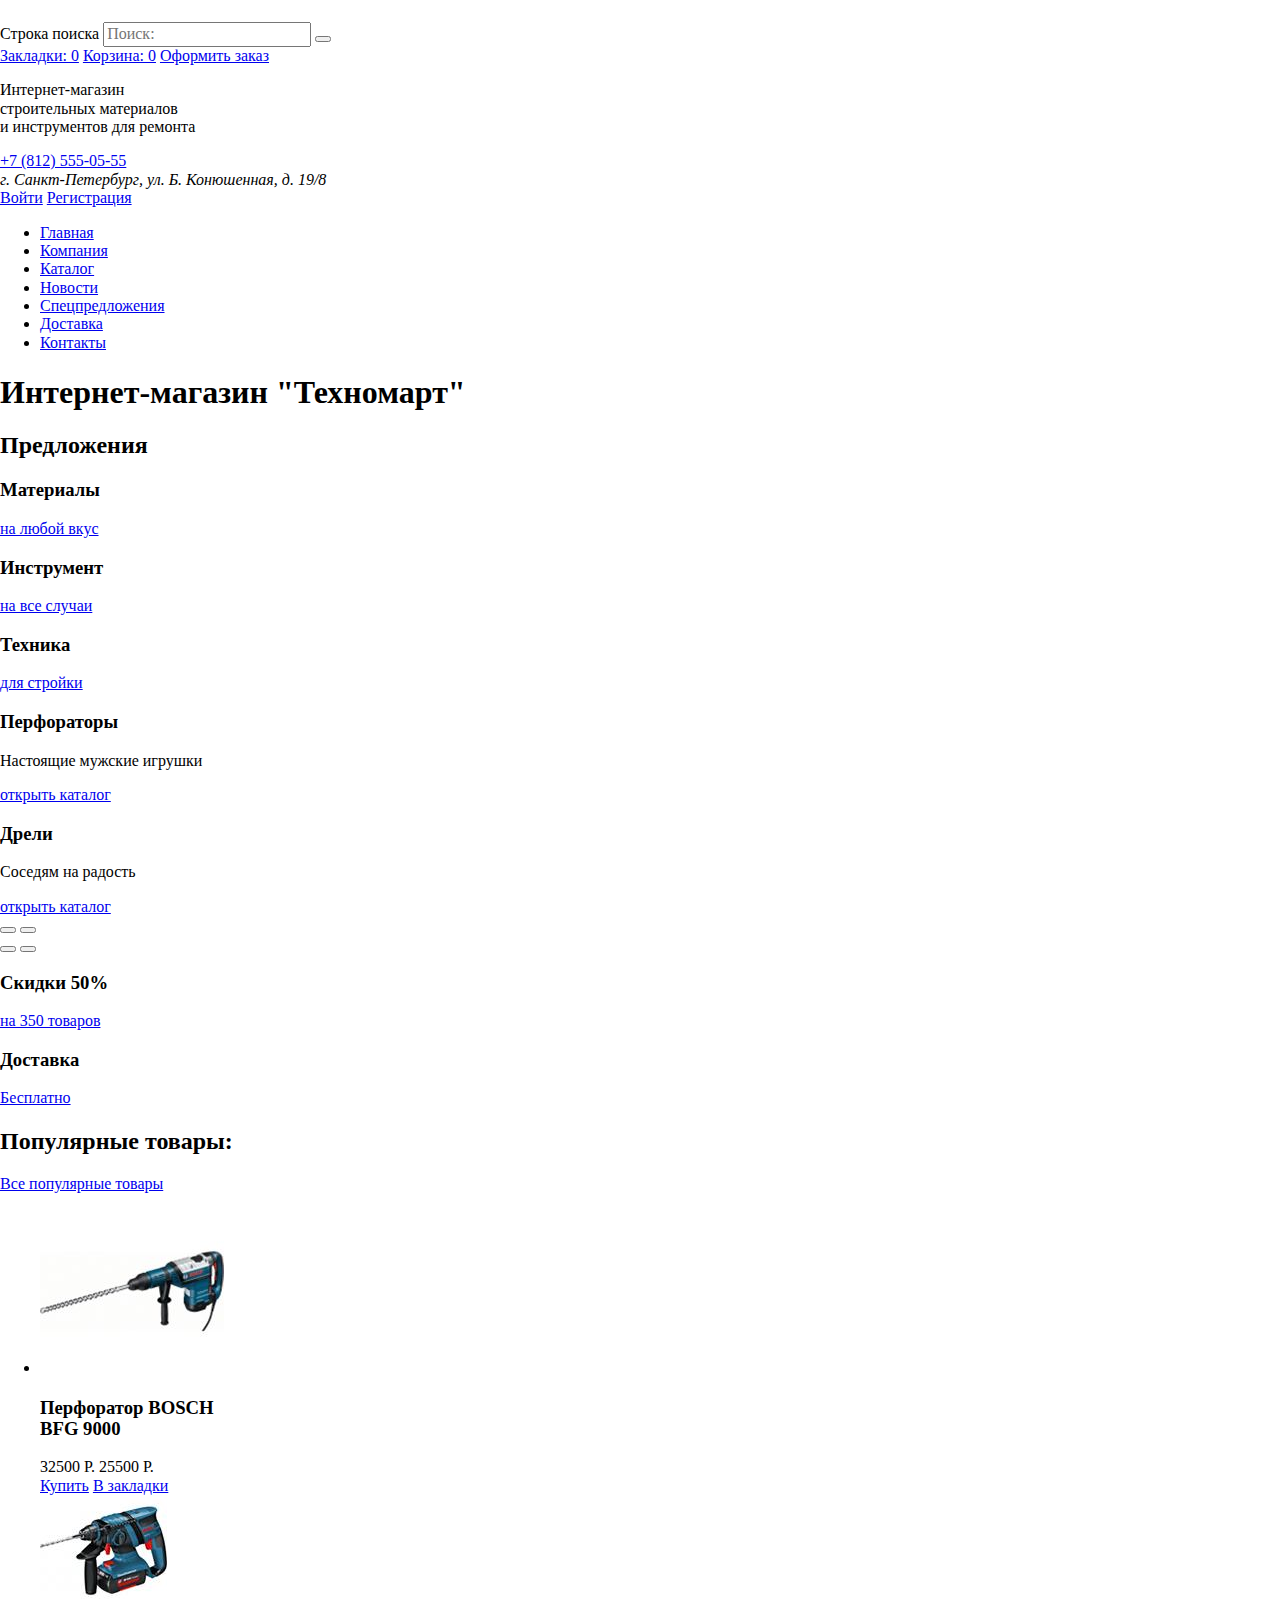
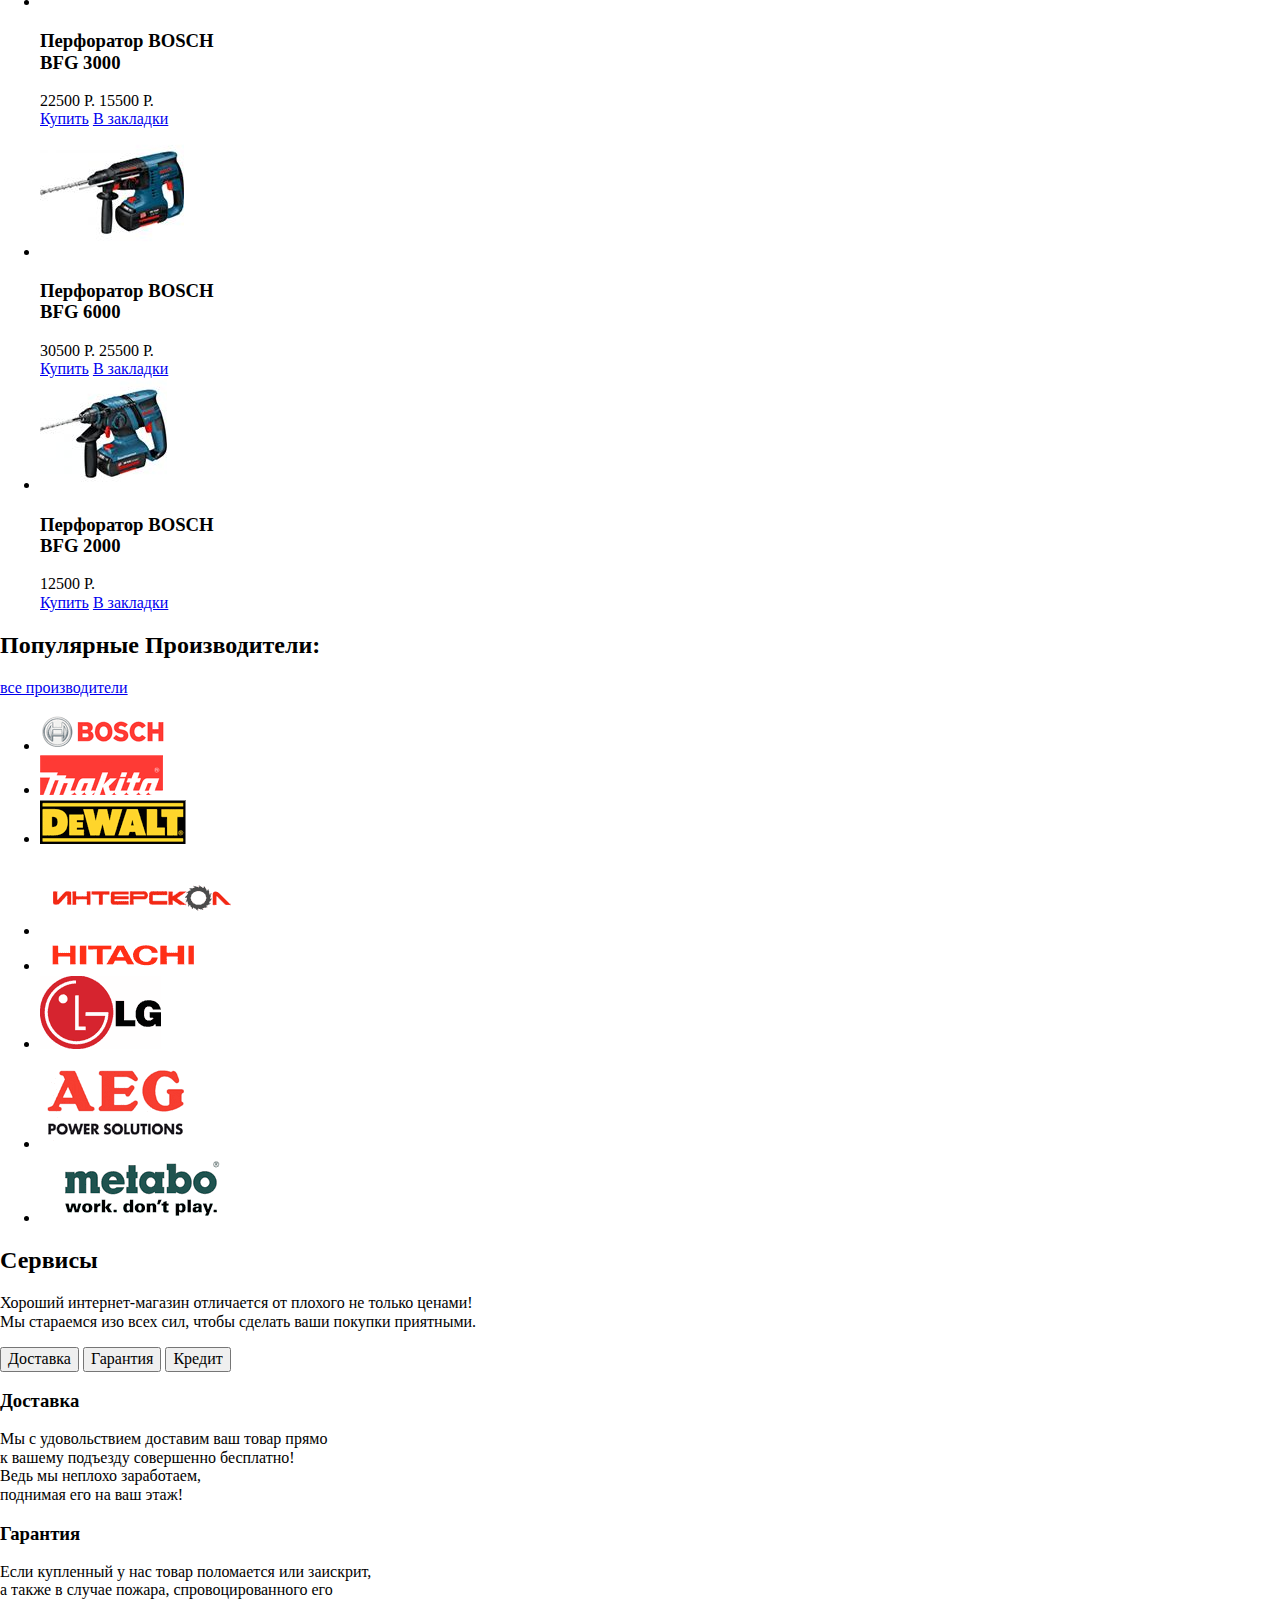
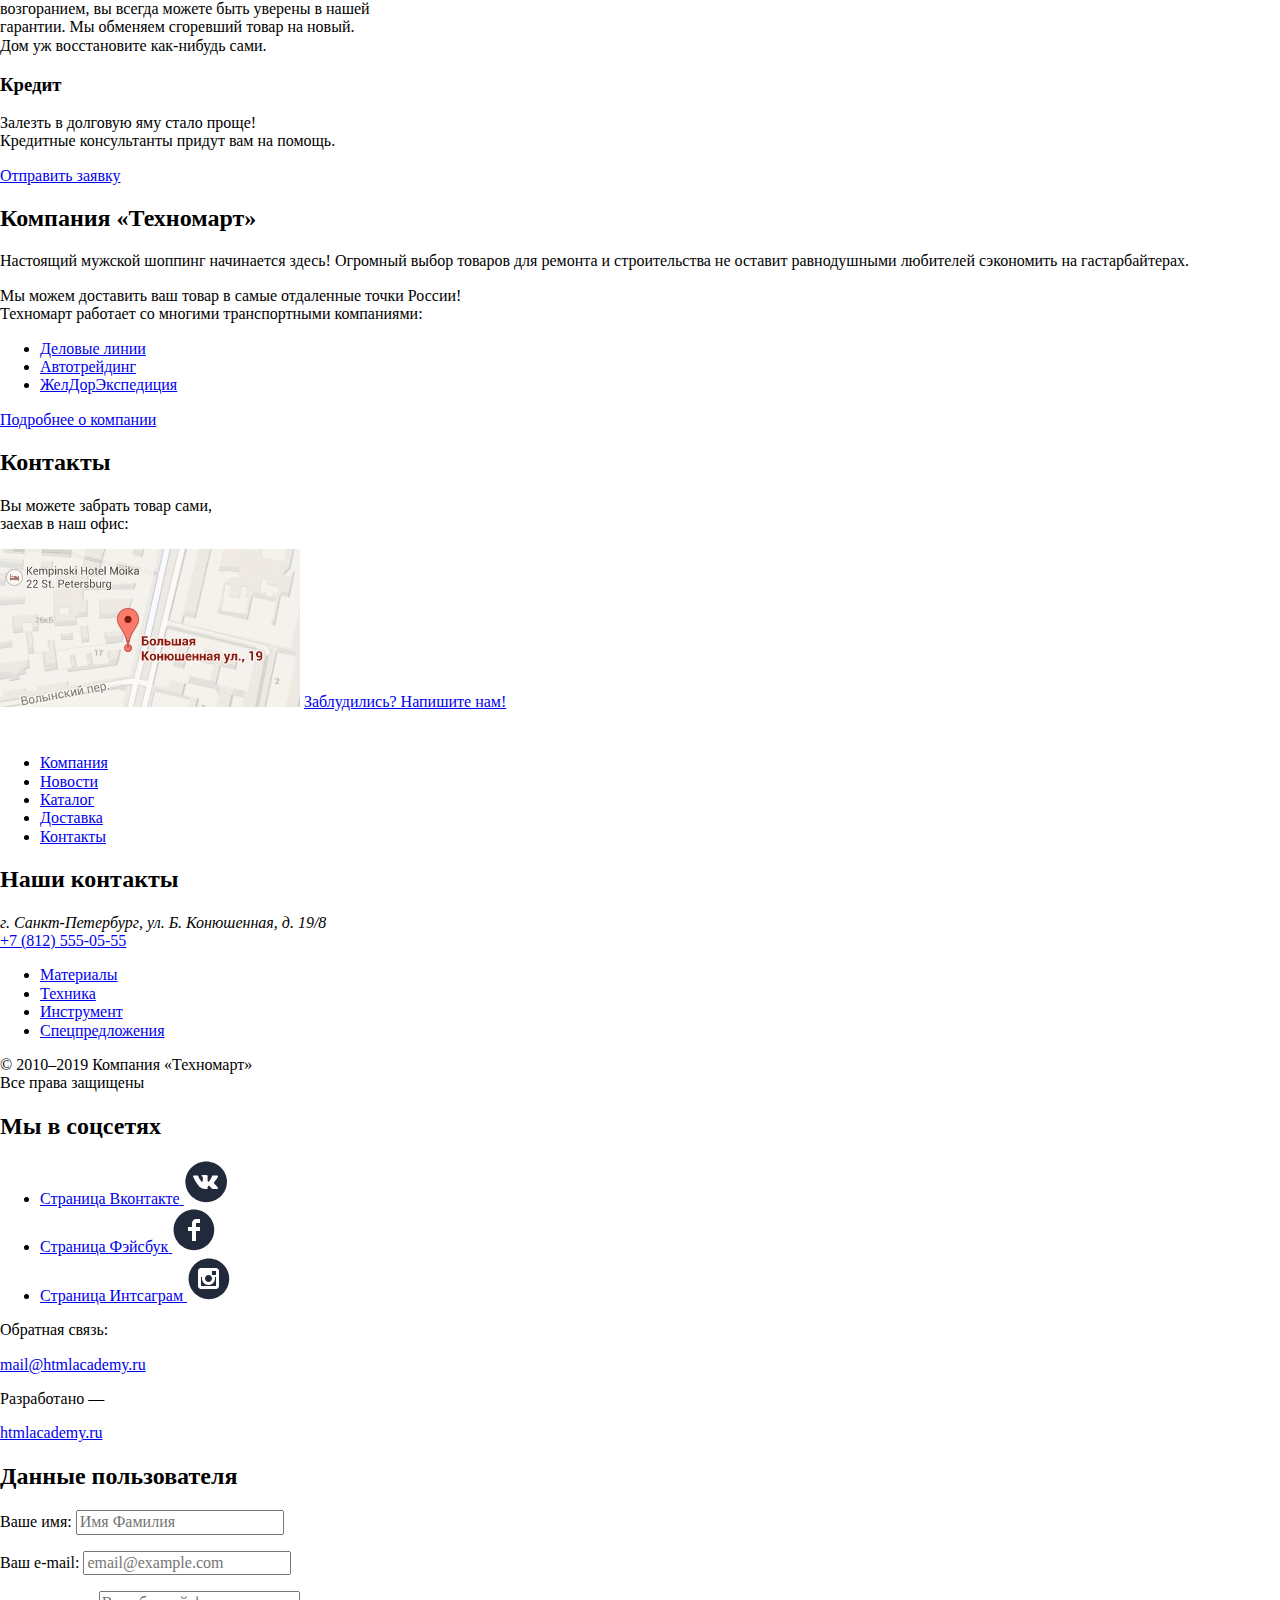
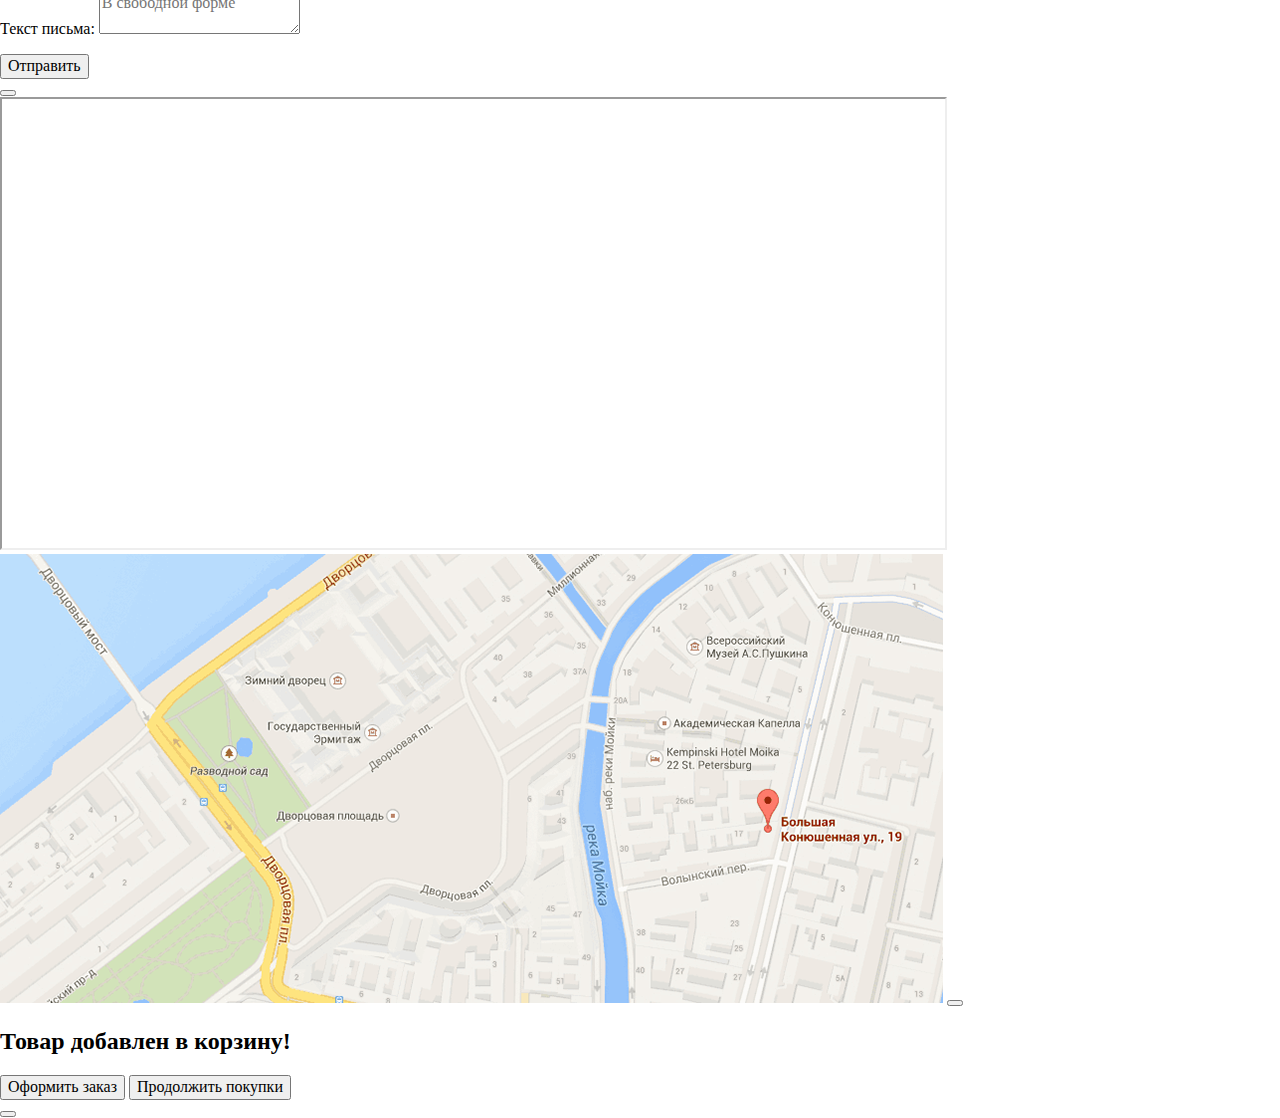
==== commit 1fbf1cf5: "Заершаем строить сетку" ====
--- a/index.html
+++ b/index.html
@@ -332,16 +332,16 @@
       <div class="top-popup-order">
         <p class="user-name-item">
           <label for="user-name">Ваше имя:</label>
-          <input class="user-name-input" id="user-name" type="text" name="name" placeholder="Имя Фамилия">
+          <input class="user-name-input" id="user-name" type="text" name="name" placeholder="Имя Фамилия" required>
         </p>
         <p class="user-email-item">
           <label for="user-email">Ваш e-mail:</label>
-          <input class="user-email-input" id="user-email" type="email" name="email" placeholder="email@example.com">
+          <input class="user-email-input" id="user-email" type="email" name="email" placeholder="email@example.com" required>
         </p>
       </div>
       <p class="user-comment-item">
         <label for="user-comment">Текст письма:</label>
-        <textarea class="user-comment-textarea" id="user-comment" name="comment" placeholder="В свободной форме"></textarea>
+        <textarea class="user-comment-textarea" id="user-comment" name="comment" placeholder="В свободной форме" required></textarea>
       </p>
     </div>
     <div class="popup-order-grey">
--- a/css/style.min.css
+++ b/css/style.min.css
@@ -1 +1 @@
-@keyframes bounce{0%{transform:translateY(-2000px)}70%{transform:translateY(30px)}90%{transform:translateY(-10px)}to{transform:translateY(0)}}@keyframes shake{0%,to{transform:translateX(0)}10%,30%,50%,70%,90%{transform:translateX(-10px)}20%,40%,60%,80%{transform:translateX(10px)}}:root{--basic-white: #FFFFFF;--basic-white-opasity: rgba(255, 255, 255, 0.5);--basic-black: #000000;--basic-lightgrey: #C5C5C5;--basic-background: #F1F5F7;--basic-pagination: #E5E5E5;--basic-popup-grey: #F4F4F4;--basic-grey: #32425C;--basic-log-icon: #3D546F;--basic-hovergrey: #1D2739;--basic-dark-hover: #161D29;--basic-darkgrey: #293449;--basic-grey-controls: #ABABAB;--basic-beige: #f9f5f0;--basic-yellow: #FFD180;--basic-darkbeige: #F7F3EC;--basic-green: #63A63E;--basic-lightgreen: #5FBB2D;--basic-darkgreen: #518534;--basic-green-active: #6DB254;--basic-green-contols: #00ca74;--basic-green-shadow: #367315;--basic-red: #EE3643;--basic-red-hover: #CA2C37;--basic-darkred: #BA2732;--error-color: #BA2732;--banner-yellow: #FFBF47;--banner-blue: #3BBCE3;--banner-violet: #DC91D8;--banner-green: #8ED78F;--banner-click: #A9A9A9;--discount-color: #A9A9A9;--bottom-color: rgb(255, 255, 255, 0.3);--bottom-color-hover: rgb(197, 197, 197, 0.3);--bottom-color-click: rgb(169, 169, 169, 0.3);--basic-sort: rgb(255, 255, 255, 0.7);--border-grey: #EAEAEA;--tabs-color: #405069;--basic-shadow: rgba(0, 0, 0, 0.15);--font-cuprum: 'Cuprum', 'Arial', sans-serif;--font-pt-sans: 'Pt Sans', 'Arial', sans-serif}.visually-hidden:not(:focus):not(:active),input[type=checkbox].visually-hidden,input[type=radio].visually-hidden{position:absolute;width:1px;height:1px;margin:-1px;border:0;padding:0;white-space:nowrap;-webkit-clip-path:inset(100%);clip-path:inset(100%);clip:rect(0 0 0 0);overflow:hidden}.body{min-width:960px;margin:0;padding:0;font-family:var(--font-pt-sans);font-size:13px;line-height:24px;font-weight:400;color:var(--basic-black);background-color:var(--basic-white)}a{text-decoration:none;color:var(--basic-white)}img{max-width:100%;height:auto}.page{height:100%}.page-body{min-height:100%;display:grid;grid-template-rows:-webkit-min-content 1fr -webkit-min-content;grid-template-rows:min-content 1fr min-content;align-content:start}.button-red{font-family:var(--font-cuprum);display:block;width:192px;font-size:14px;line-height:18px;text-transform:uppercase;text-align:center;padding-top:11px;padding-bottom:9px;background-color:var(--basic-red);color:var(--basic-white);border-width:0}.button-red:hover{background-color:var(--basic-red-hover)}.button-red:active{background-color:var(--basic-darkred)}.container{width:940px;margin:0 auto}.header{font-family:var(--font-cuprum);font-size:16px;line-height:20px;color:var(--basic-black);background-color:var(--basic-background);padding-bottom:60px}.header-logo{display:block;min-width:220px;background-color:var(--basic-red);box-shadow:0 5px var(--error-color);text-align:center;padding-top:12px;padding-bottom:8px}.footer-logo:active,.header-logo:hover{background-color:var(--error-color)}.header-search-input::-webkit-search-cancel-button,.header-search-input::-webkit-search-decoration,.header-search-input::-webkit-search-results-button,.header-search-input::-webkit-search-results-decoration{display:none}.header-search-form{position:relative}.header-search-input{width:270px;padding:9px 4px 10px 43px;font-size:18px;line-height:24px;border:0}.header-search-input,.header-search-input:active,.header-search-input:hover{background-color:transparent}.header-purchases-list a:hover::before,.header-search-input:hover+.header-search-button,.sorting-item:hover span{opacity:1}.header-search-input::-webkit-input-placeholder{color:var(--basic-white)}.header-search-input::-moz-placeholder{color:var(--basic-white)}.header-search-input::placeholder{color:var(--basic-white)}.header-search-button{position:absolute;border:0;top:12px;left:17px;width:17px;height:17px;background-color:transparent;background-image:url(../img/icon-search.svg);background-size:17px 17px;background-repeat:no-repeat;background-position:0 0;opacity:.3}.header-search-input:focus+.header-search-button{outline:0;background-image:url(../img/icon-search-red.svg);opacity:1}.header-search-input{color:var(--basic-white-opasity);outline:0}.header-search-input:focus{outline:0;background-color:var(--basic-white);color:var(--basic-black)}.header-menu{background-color:var(--basic-darkgrey);color:var(--basic-white)}.header-menu-container{display:flex;justify-content:flex-end;margin-bottom:46px}.header-purchases-list{display:flex;flex-flow:row nowrap;justify-content:stretch;width:100%;font-size:18px;line-height:24px;text-align:center}.header-purchases-list a{position:relative;display:block;box-sizing:border-box;min-width:150px}.purchases-bookmarks:active,.purchases-cart:active{background-color:var(--basic-dark-hover);color:var(--basic-white-opasity)}.header-purchases-list a:active::before,.sorting-item>span{opacity:.3}.purchases-bookmarks{padding:10px 10px 9px 29px}.purchases-bookmarks::before{content:"";top:13px;left:20px;width:15px;height:15px;background-image:url(../img/icon-bookmark.svg);opacity:.3}.header-tel::before,.purchases-bookmarks::before,.purchases-cart::before{position:absolute;background-repeat:no-repeat;background-position:0 0}.purchases-cart::before{content:"";top:13px;left:26px;width:14px;height:16px;background-image:url(../img/icon-cart.svg);opacity:.3}.purchases-cart{padding:10px 1px 9px 29px}.button-order{display:block;text-align:center;background-color:var(--basic-green);padding:10px 10px 9px}.button-order:hover{background-color:var(--basic-lightgreen)}.button-order:active{background-color:var(--basic-green-active);color:var(--basic-white-opasity)}.header-info{display:flex;justify-content:space-between}.header-contacts{display:flex;width:270px;flex-direction:column;margin-right:auto;margin-bottom:40px}.header-text{padding:0 0 0 34px;font-size:16px;line-height:24px;font-style:italic;color:var(--basic-red);margin:-4px 94px -4px -4px}.header-tel{position:relative;box-sizing:border-box;min-width:270px;font-size:21px;line-height:30px;font-weight:700;padding:3px 0 5px 71px;margin-bottom:3px;color:var(--basic-red);border:3px solid var(--basic-white)}.header-tel::before{content:" ";width:19px;height:19px;top:10px;left:36px;background-image:url(../img/icon-phone.svg)}.header-address{font-size:14px;line-height:24px;font-style:normal;text-align:center;color:var(--basic-grey)}.header-user-list{display:block}.header-user-button{box-sizing:border-box;float:left;padding:9px 24px 11px;margin-right:10px;font-size:21px;line-height:24px;background-color:var(--basic-white);color:var(--basic-black)}.header-user-button:last-child{margin-right:0}.header-user-login{padding:9px 28px 11px 45px;position:relative}.header-user-login::before{content:"";position:absolute;top:13px;left:19px;width:20px;height:17px;background-repeat:no-repeat;background-position:0 0;opacity:.3}.header-user-login:hover::before{background-image:url(../img/icon-login-hover.svg);opacity:1}.header-user-button:hover{color:var(--basic-red)}.header-user-button:active{color:var(--basic-lightgrey)}.header-user-login::before,.header-user-login:active::before{background-image:url(../img/icon-login.svg)}.header-nav{background-color:var(--basic-grey);box-shadow:inset 0 -5px 0 var(--basic-darkgrey)}.header-nav-list{display:flex;flex-wrap:wrap;list-style:none;padding:0;margin:0;justify-content:center}.header-nav a{display:block;padding:16px 27px 20px 31px;font-weight:400;font-size:18px;line-height:24px;color:var(--basic-white)}.header-nav a:hover{background-color:var(--basic-darkgrey)}.header-nav a:active{background-color:var(--basic-hovergrey);color:var(--basic-white-opasity);box-shadow:inset 0 -5px 0 var(--basic-darkgrey)}.promo,.slider{font-family:var(--font-cuprum)}.promo{display:grid;gap:20px;grid-template-columns:1fr 1fr 1fr;grid-template-rows:repeat(3,123px);padding-top:59px;margin-bottom:60px}.slider{display:flex;position:relative;grid-column-start:1;grid-column-end:3;grid-row-start:2;grid-row-end:4;background-color:var(--basic-black);color:var(--basic-white)}.promo-slide{position:relative;display:none;flex-direction:column;width:100%;height:100%;padding:20px 21px 28px 24px;box-sizing:border-box}.promo-slide-drills,.promo-slide-perforators{background-image:url(../img/index-slider1.jpg);background-repeat:no-repeat;background-position:0 0;background-size:100% 100%}.promo-slide-drills{background-image:url(../img/index-slider2.jpg)}.promo-slide-current{display:flex}.slide-button-left,.slide-button-right{position:absolute;width:22px;height:40px;top:121px;background-image:url(../img/icon-left.svg);background-repeat:no-repeat;background-position:0 0;background-color:transparent;border:0}.slide-button-left{left:24px}.slide-button-right{right:24px;transform:rotate(180deg)}.radio-controls{display:flex;position:absolute;bottom:35px;left:290px}.radio-control{padding:0;margin-right:10px;width:12px;height:12px;background-color:var(--basic-white);border:2px solid var(--basic-white);border-radius:50%;cursor:pointer}.radio-control-current{background-color:var(--basic-red)}.slide-heading{font-weight:700;font-size:36px;text-transform:uppercase;margin:0 0 6px}.slide-paragraph{font-size:18px;margin:0 0 auto}.promo article:not(.slider){position:relative;padding-left:22px;padding-top:21px}.promo-heading{font-weight:700;font-size:24px;line-height:30px;color:var(--basic-white);margin:0 0 13px}.promo-button{display:block;width:135px;text-align:center;padding-top:10px;padding-bottom:10px;font-size:14px;line-height:18px;text-transform:uppercase;background:var(--bottom-color);color:var(--basic-white);margin-bottom:21px}.promo-button:hover{background:var(--bottom-color-hover)}.promo-button:active{background:var(--bottom-color-click)}.promo-materials{background-color:var(--banner-yellow);background-image:url(../img/icon-1.svg);background-size:44px auto;background-repeat:no-repeat;background-position:top 31px right 43px}.promo-technics,.promo-tools{background-color:var(--banner-blue);background-image:url(../img/icon-2.svg);background-size:75px auto;background-repeat:no-repeat;background-position:top 34px right 31px}.promo-technics{background-color:var(--banner-violet);background-image:url(../img/icon-3.svg);background-size:78px auto;background-position:top 31px right 31px}.promo-delivery,.promo-discounts{background-color:var(--banner-green);background-image:url(../img/icon-4.svg);background-size:59px auto;background-repeat:no-repeat;background-position:top 27px right 45px}.promo-delivery{background-color:var(--banner-yellow);background-size:78px auto;background-image:url(../img/icon-5.svg);background-position:top 32px right 31px}.popular-header{align-items:center;background-color:var(--basic-beige);padding:25px 14px 26px 28px;margin-bottom:20px}.manufacturers-header,.popular-header,.popular-list{display:flex;justify-content:space-between}.manufacturers-header{align-items:center;background-color:var(--basic-beige);margin-bottom:20px;padding:25px 19px 26px 28px}.manufacturers-header h2,.popular-header h2{font-family:var(--font-cuprum);font-weight:400;color:var(--basic-grey);font-size:30px;line-height:30px;text-transform:uppercase;margin:0}.popular-list{flex-wrap:wrap;padding:0;list-style-type:none;margin-bottom:50px}.product-item{box-sizing:border-box;min-width:220px;min-height:317px;display:flex;font-family:var(--font-pt-sans);font-weight:700;font-size:17px;line-height:18px;flex-direction:column;align-items:center;text-align:center;position:relative;margin-bottom:20px;border:1px solid var(--border-grey)}.manufacturers-list a:hover,.product-item:hover{box-shadow:0 4px 20px var(--basic-shadow)}.product-item img{margin:auto;-o-object-fit:contain;object-fit:contain}.product-new:before{content:'';position:absolute;top:0;right:0;width:70px;height:70px;background-image:url(../img/lable-new.svg);background-repeat:no-repeat;background-position:0 0}.product-item:nth-child(4){margin-right:0}.product-purchases-list{box-sizing:border-box;position:absolute;display:none;flex-direction:column;width:100%;padding:37px 43px 5px 40px;margin-bottom:10px}.bookmarks-botton,.buy-botton{display:block;font-family:var(--font-cuprum);text-transform:uppercase;font-size:14px;line-height:18px;text-align:center;border-radius:2px}.buy-botton{position:relative;box-sizing:border-box;padding-top:10px;padding-bottom:9px;padding-left:13px;margin-bottom:10px;box-shadow:inset 0 -3px 0 var(--basic-green-shadow);background-color:var(--basic-green);color:var(--basic-white)}.buy-botton:before{content:" ";position:absolute;top:10px;left:30px;width:15px;height:15px;background-image:url(../img/icon-cart.svg);background-position:0 0;background-repeat:no-repeat;opacity:.3}.buy-botton:hover{background-color:var(--basic-lightgreen)}.buy-botton:active{background-color:var(--basic-darkgreen)}.bookmarks-botton{color:var(--basic-grey);padding-top:8px;padding-bottom:6px;border:3px solid var(--basic-green)}.bookmarks-botton:hover{border:3px solid var(--basic-grey)}.bookmarks-botton:active{opacity:.5}.product-item:hover .product-purchases-list{display:block;top:1px;left:1px;margin:auto}.product-item:hover img{opacity:0}.product-name{font-family:var(--font-pt-sans);text-transform:none;font-weight:700;font-size:18px;line-height:20px;margin:0 0 7px}.discount-price,.price{text-transform:uppercase}.price{display:block;min-height:20px;font-family:var(--font-pt-sans);-webkit-text-decoration-line:line-through;text-decoration-line:line-through;color:var(--discount-color);margin-bottom:13px}.discount-price{box-sizing:border-box;width:118px;height:38px;position:relative;color:var(--basic-white);margin:0 auto 19px 45px;padding:9px 0 11px 12px;background:var(--basic-red);border-radius:3px 0 0 3px}.discount-price:after,.main-service-tabs::after{content:"";position:absolute;background-repeat:no-repeat}.discount-price:after{background-image:url(../img/redshape.svg);width:38px;height:40px;top:-1px;right:-25px}.manufacturers-list{display:grid;gap:20px;grid-template-columns:1fr 1fr 1fr 1fr;grid-template-rows:145px 145px;list-style:none;padding:0;margin-bottom:70px}.manufacturers-list a{box-sizing:border-box;display:flex;border:1px solid var(--border-grey);width:100%;height:100%;align-items:center;justify-content:center}.manufacturers-list a:active{box-shadow:0 4px 20px var(--basic-shadow);opacity:.5}.manufacturers-dewalt,.manufacturers-makita{position:relative;top:-3px;right:1px}.manufacturers-dewalt{top:-2px}.manufacturers-hitachi{position:relative;top:1px;right:-2px}.manufacturers-interscol{position:relative;top:-7px;right:1px}.manufacturers-lg{position:relative;top:-1px;right:2px}.main-service{background-color:var(--basic-background);padding-top:65px;margin-bottom:68px}.main-service-heading{font-family:var(--font-cuprum);font-weight:400;font-size:30px;line-height:30px;text-transform:uppercase;margin:0 0 24px}.main-service-p,.main-service-p-all{font-family:var(--font-pt-sans);font-size:13px;line-height:25px}.main-service-p{margin:0 0 25px;z-index:2}.main-service-p-all{font-style:normal;font-weight:400;margin:0 0 70px}.main-service-block{display:flex}.main-service-tabs{position:relative;display:flex;flex-direction:column;margin-right:80px}.main-service-tabs::after{top:-47px;left:230px;width:100px;height:300px;background-image:url(../img/shadow-object.png);background-position:0 0}.tabs-button{box-sizing:border-box;min-width:240px;font-family:var(--font-cuprum);font-weight:700;font-size:21px;line-height:30px;text-align:left;color:var(--basic-white);padding:12px 12px 19px 23px;background-color:var(--basic-grey);border:0;border-top:1px solid var(--tabs-color);border-bottom:1px solid var(--basic-darkgrey)}.tabs-button:hover{background-color:var(--basic-darkgrey);border-top:1px solid var(--basic-darkgrey);border-bottom:1px solid var(--tabs-color)}.tabs-button-current,.tabs-button-current:hover{background-color:var(--basic-white);color:var(--basic-grey);border:0}.content-list{flex-grow:1}.content-block{display:none;width:100%;position:relative}.content-block-current{display:block}.content-block-credit,.content-block-delivery,.content-block-guarantee{width:630px;min-height:289px;background-image:url(../img/delivery.png);background-position:bottom 5px left 151px;background-repeat:no-repeat}.content-block-credit,.content-block-guarantee{background-image:url(../img/guarantee.png);background-position:top 0 left 238px}.content-block-credit{background-image:url(../img/credit.png);background-position:top 1px left 165px}.content-service-heading{font-family:var(--font-cuprum);font-weight:400;font-size:30px;text-transform:uppercase;color:var(--basic-grey);margin-top:-4px;margin-bottom:26px}.guarantee-heading{margin-bottom:20px}.about-company{display:flex;justify-content:space-between;margin-bottom:70px}.main-company-heading,.main-contacts-heading{font-family:var(--font-cuprum);font-weight:400;font-size:30px;text-transform:uppercase;margin:0 0 20px}.main-company-description{font-family:var(--font-pt-sans);font-weight:400;font-size:13px;line-height:24px;margin:0 0 26px}.main-company-description:last-of-type{font-family:var(--font-pt-sans);font-weight:400;font-size:13px;line-height:24px;margin-bottom:0}.main-contacts-description{font-family:var(--font-pt-sans);font-weight:400;font-size:13px;line-height:24px;margin:0 0 33px}.main-company{max-width:460px}.delivery-company{list-style-type:none;padding:0;margin:0 0 10px}.main-contacts{max-width:300px}.interactive-map{display:block;margin-bottom:22px}.delivery-company a{position:relative;font-family:var(--font-cuprum);font-weight:700;font-size:18px;line-height:24px;display:block;padding:3px 20px 9px 36px;color:inherit}.delivery-company a::before{content:'';position:absolute;top:14px;left:0;width:25px;height:2px;background-color:var(--basic-red)}.button-about-company{min-width:220px}.button-about-contacts{width:100%}.footer{font-family:var(--font-cuprum);font-size:18px;line-height:24px;color:var(--basic-white)}.footer-info{background-color:var(--basic-grey)}.footer-logo{display:block;min-width:220px;background-color:var(--basic-red);box-shadow:0 5px var(--error-color);text-align:center;padding-top:20px;padding-bottom:15px}.footer-fist-line,.footer-second-line{display:flex;justify-content:space-between;align-items:flex-start}.footer-fist-line{margin-bottom:27px}.footer-second-line{padding-bottom:56px}.company-list{align-self:flex-end}.company-list a{display:block;padding:4px 29px 3px 30px}.company-list a:hover,.product-list a:hover{text-decoration:underline}.company-list a:active,.product-list a:active{opacity:.5;text-decoration:none}.company-list,.product-list{display:flex;max-width:600px;flex-wrap:wrap;color:var(--basic-white);list-style:none;margin:0;padding:0}.product-list a{color:var(--basic-yellow);display:block;padding:5px 29px 7px 30px}.company-list li:last-child a,.product-list li:last-child a{padding-right:0}.footer-feedback{background-color:var(--basic-darkgrey)}.footer-copyright{padding-right:5px}.footer-feedback-container{display:flex;justify-content:space-between;padding-top:33px;padding-bottom:23px}.footer-feedback-container p{font-family:var(--font-cuprum);font-size:16px;line-height:19px;margin:0 auto 0 0}.footer-feedback a{color:var(--basic-yellow);font-size:16px;line-height:17px}.footer-feedback a:hover{text-decoration:underline}.footer-feedback a:active{color:var(--basic-red);fill:var(--basic-green-shadow)}.footer-social{list-style:none;margin:0;display:flex;justify-content:center}.social-link:active>svg>path:first-child,.social-link:hover>svg>path:first-child{fill:var(--basic-red)}.footer-address{font-style:normal}.footer-feedback-info{padding-right:14px}.footer-development-info{padding-right:52px;margin-left:auto}.popup-order{display:none;box-sizing:border-box;position:fixed;width:620px;height:-webkit-min-content;height:-moz-min-content;height:min-content;top:0;right:0;bottom:0;left:0;margin:auto;box-shadow:0 4px 20px var(--basic-shadow);border-top:7px solid red;background-color:var(--basic-white);padding-top:40px}.popup-order p{margin:0}.popup-order label{display:block;font-family:var(--font-cuprum);align-items:center;font-size:18px;line-height:24px;margin-bottom:10px;padding:0}.popup-order input::-webkit-input-placeholder,.popup-order textarea::-webkit-input-placeholder{font-family:var(--font-pt-sans);font-size:13px;line-height:24px;align-items:center}.popup-order input::-moz-placeholder,.popup-order textarea::-moz-placeholder{font-family:var(--font-pt-sans);font-size:13px;line-height:24px;align-items:center}.popup-order input::placeholder,.popup-order textarea::placeholder{font-family:var(--font-pt-sans);font-size:13px;line-height:24px;align-items:center}.popup-order-container{display:flex;flex-direction:column;margin:0 80px 35px}.top-popup-order{display:flex;justify-content:space-between;margin-bottom:12px}.user-email-item,.user-name-item{width:220px}.user-comment-item{display:block}.user-comment-item textarea,.user-email-item input,.user-name-item input{width:100%;box-sizing:border-box;border:2px solid var(--basic-lightgrey);border-radius:2px;padding:8px 10px 9px}.user-comment-item textarea{padding:5px 10px 9px;height:114px}.popup-order-grey{width:100%;background-color:var(--basic-popup-grey);padding-top:37px;border-bottom:1px solid transparent}.popup-button-order{width:100%}.button-close{position:absolute;width:21px;height:21px;background-image:url(../img/icon-close.svg);background-color:transparent;border:0}.popup-order-close{top:14px;right:10px}.button-close-cart{top:12px;right:11px}.button-close-map{top:17px;right:10px}.popup-cart-buttons{display:flex;justify-content:space-between;background-color:var(--basic-popup-grey);padding:37px 114px}.button-white,.popup-cart{font-family:var(--font-cuprum);background-color:var(--basic-white)}.popup-cart{display:none;box-sizing:border-box;height:-webkit-min-content;height:-moz-min-content;height:min-content;width:620px;position:fixed;top:0;right:0;bottom:0;left:0;margin:auto;box-shadow:0 4px 20px var(--basic-shadow);border-top:7px solid red;padding-top:67px}.popup-cart h2{position:relative;font-weight:700;font-size:24px;line-height:30px;text-align:center;margin:0 0 66px}.popup-cart h2::before{content:" ";position:absolute;width:66px;height:66px;top:-19px;left:81px;background-image:url(../img/icon-mark.svg);background-repeat:no-repeat;background-position:0 0}.button-white{display:block;width:192px;font-size:14px;line-height:18px;text-transform:uppercase;text-align:center;padding-top:11px;padding-bottom:9px;color:var(--basic-black);border-width:0}.popup-map{display:none;position:fixed;width:943px;height:449px;top:0;right:0;bottom:0;left:0;margin:auto;box-shadow:0 4px 20px var(--basic-shadow);background-color:var(--basic-red);padding-top:8px}.iframe-map{position:absolute;border:0}.iframe-map img{width:943px;height:445px}.personal-link{position:relative;font-size:21px;padding:11px 11px 11px 58px;color:var(--basic-black);background-position:16px 50%;background-repeat:no-repeat}.personal-link:hover{background-image:url(../img/icon-user-hover.svg)}.personal-link,.personal-link:active{background-image:url(../img/icon-user.svg)}.personal-link:active{color:var(--basic-lightgrey)}.personal-logout{display:block;align-items:center;width:20px;padding-top:13px;padding-right:17px}.personal-logout:hover>svg>path{fill:var(--basic-log-icon)}.personal-block{flex-direction:column;width:300px}.personal-account{display:flex;justify-content:space-between;font-size:16px;margin-bottom:8px;background-color:var(--basic-white)}.nav-account{display:block;text-align:center}.nav-account a{position:relative;color:var(--basic-grey);padding:14px}.nav-account>a:not(:first-child)::before{position:absolute;content:" ";width:4px;height:4px;border-radius:50%;background-color:var(--basic-darkgrey);top:22px;left:-4px}.nav-account a:hover{color:var(--basic-red)}.nav-account:hover a:not(:first-child)::before{background-color:var(--basic-red)}.nav-account a:active{color:var(--basic-lightgrey)}.nav-account:active a:not(:first-child)::before{background-color:var(--basic-lightgrey)}.main-grid{display:grid;grid-template-columns:1fr 1fr 1fr 1fr;gap:20px;margin-bottom:59px}.breadcrumbs{grid-column:1/-1;display:flex;justify-content:flex-start;list-style-type:none;font-family:var(--font-cuprum);color:var(--basic-black);text-transform:uppercase;font-size:13px;line-height:18px;padding:0;margin:1px 0 0}.breadcrumbs-link{display:block;font-family:var(--font-pt-sans);color:var(--basic-black);position:relative;padding:19px 21px 1px}.breadcrumbs-link::before,.home-link::before{content:"";position:absolute;width:8px;height:12px;top:24px;left:-3px;background-image:url(../img/icon-right-small.svg);background-size:8px 12px;background-repeat:no-repeat;background-position:0 0}.home-link{padding:0 33px 0 0}.home-link::before{width:14px;top:23px;left:0;background-image:url(../img/icon-home.svg);background-size:14px 12px}.catalog-heading{grid-column:1/-1;box-sizing:border-box;font-family:var(--font-cuprum);text-transform:uppercase;font-size:29px;background-color:var(--basic-darkbeige);color:var(--basic-grey);padding:28px}.filter,.filter h2{font-family:var(--font-pt-sans)}.filter{grid-column:1/2;display:flex;flex-direction:column;justify-content:flex-start;text-transform:uppercase}.filter-header{display:flex;box-sizing:border-box;min-height:38px;align-items:center;padding-left:18px;padding-right:18px;margin-bottom:19px;padding-top:9px;background-color:var(--basic-darkbeige)}.filter h2{font-size:13px;line-height:18px;font-weight:inherit;padding:0;align-items:center;margin:0 0 9px}.range-filter{margin-bottom:20px;border-bottom:1px solid var(--basic-lightgrey)}.filter-fieldset{box-sizing:border-box;border:0;padding:0;margin:0}.price-legend{margin-bottom:17px}.range-controls{position:relative;height:41px;margin-bottom:7px;padding-top:39px;padding-right:20px;padding-left:20px;background-color:var(--basic-darkbeige);border-radius:5px}.range-controls .scale{height:2px;background:var(--basic-grey-controls)}.range-controls .bar{width:146px;height:2px;background:var(--basic-green-contols)}.range-controls .toggle{position:absolute;top:28px;left:0;width:4px;height:4px;padding:0;border:8px solid var(--basic-white);background-color:var(--basic-grey-controls);border-radius:50%;box-shadow:0 2px 1px 0 var(--basic-background);cursor:pointer}.range-controls .toggle-min{left:18px}.range-controls .toggle-max{left:160px}.price-controls{display:flex;justify-content:space-between}.price-controls:last-child{margin-bottom:27px}.price-controls label{text-transform:uppercase;font-family:"Roboto","Arial",sans-serif;font-size:16px}.price-controls input{width:75px;padding:10px;text-align:center;color:var(--basic-black);border:0;border-radius:5px;background-color:var(--basic-darkbeige);font-family:inherit;font-size:inherit}input::-webkit-inner-spin-button,input::-webkit-outer-spin-button{-webkit-appearance:none;margin:0}input[type=number]{-moz-appearance:textfield}.manufacturers-legend,.power-legend,.price-legend{font-weight:700;font-size:17px}.manufacturers-legend{margin-bottom:12px}.power-legend{margin-bottom:18px}.manufacturers-sort,.power-sort{list-style-type:none;font-size:15px;margin:0}.power-sort{padding:0;margin:0 0 26px}.manufacturers-sort{padding:0 0 18px;margin-bottom:23px;border-bottom:1px solid var(--basic-lightgrey)}.option{position:relative;display:block;cursor:pointer;padding:11px 0 12px 31px}.check-input{-webkit-appearance:none;-moz-appearance:none;appearance:none}.check-box{position:absolute;left:1px;top:7px;width:28px;height:26px;overflow:hidden;border-radius:1px;background-image:url(../img/checkbox-off.svg);background-repeat:no-repeat;background-position:0 0}.check-input:checked+.check-box{background-image:url(../img/checkbox-on.svg)}.check-input:hover+.check-box{background-image:url(../img/checkbox-off.svg)}.check-input:disabled+.check-box{background-image:url(../img/checkbox-off-disabled.svg)}.check-input:checked:disabled+.check-box{background-image:url(../img/checkbox-on-disabled.svg)}.check-input:checked:focus+.check-box{background-image:url(../img/checkbox-on-focus.svg)}.check-input:focus+.check-box{background-image:url(../img/checkbox-off-focus.svg)}.radio-option{padding:12px 0 12px 31px}.radio{position:absolute;left:0;top:7px;width:29px;height:29px;overflow:hidden;border-radius:1px;background-color:#fff;background-image:url(../img/radio-off.svg);background-repeat:no-repeat;background-position:0 0}.check-input:checked+.radio{background-image:url(../img/radio-on.svg)}.check-input:hover+.radio{background-image:url(../img/radio-off.svg)}.check-input:checked:hover+.check-box{background-image:url(../img/radio-on-hover.svg)}.check-input:disabled+.radio{background-image:url(../img/radio-off-disabled.svg)}.check-input:checked:disabled+.radio{background-image:url(../img/radio-on-disabled.svg)}.check-input:checked:focus+.radio{background-image:url(../img/radio-on-focus.svg)}.check-input:focus+.radio{background-image:url(../img/radio-off-focus.svg)}.sort-button,.sorting{text-transform:uppercase;font-size:13px;line-height:18px}.sort-button{width:100%;background-color:var(--basic-white);border:1px solid var(--basic-lightgrey);padding:9px}.sorting{grid-column:2/-1;font-family:var(--font-pt-sans)}.sorting-header,.sorting-heading{font-size:inherit;font-weight:inherit}.sorting-header{display:flex;min-height:38px;min-width:150px;margin:0 0 28px;align-items:center;padding-left:20px;padding-right:7px;background-color:var(--basic-darkbeige)}.sorting-heading{margin:0}.sorting-list{box-sizing:border-box;display:flex;width:100%;justify-content:flex-end;list-style-type:none;padding:0;margin:0}.sorting-item{padding:10px 0 0;border-bottom:1px dotted var(--basic-red);color:var(--basic-black)}.sorting-list>li:first-child a{margin-right:71px}.sorting-list>li:nth-child(2) a{margin-right:65px}.sorting-list>li:nth-child(3) a{margin-right:37px}.sorting-item:hover{border-bottom:1px dotted var(--basic-red)}.sorting-item:active{border:0}.sorting-item-arrow{padding:10px}.sorting-item-arrow:hover>svg>path{fill:var(--basic-black)}.sorting-active>svg>path,.sorting-item-arrow:active>svg>path{fill:var(--basic-red)}.sorting-product{display:flex;justify-content:space-between;flex-wrap:wrap;list-style-type:none;padding:0;margin:0 0 26px}.sorting-active{border:0}.sorting-active>span,.sorting-item:active{color:var(--basic-red);opacity:1}.about-perforator p,.pagination{font-family:var(--font-pt-sans);margin:0}.pagination{display:flex;list-style-type:none;padding:0}.pagination li{margin-right:8px}.pagination-link{box-sizing:border-box;color:var(--basic-black);font-size:13px;border:1px solid var(--basic-pagination);border-radius:2px;display:flex;width:40px;height:40px;justify-content:center;align-items:center}.pagination-link:hover{border:1px solid var(--basic-lightgrey)}.pagination-active,.pagination-link:active{border:1px solid var(--basic-red)}.pagination-active{background-color:var(--basic-red);color:var(--basic-white)}.pagination-next{width:140px}.about-perforator{background-color:var(--basic-background);padding-top:61px;padding-bottom:71px}.about-heading,.button-popup-cart{font-family:var(--font-cuprum);text-transform:uppercase}.about-heading{font-size:30px;margin:0 0 20px;padding-bottom:1px}.about-perforator p{font-size:13px;line-height:24px}.button-popup-cart{display:none;width:192px;text-align:center;padding-top:11px;padding-bottom:9px;background-color:var(--basic-green);color:var(--basic-white);border-width:0}.modal-show{display:block;animation:bounce .6s}.modal-error{animation:shake .6s}
+var orderLink=document.querySelector(".button-about-contacts"),orderPopup=document.querySelector(".popup-order"),orderClose=orderPopup.querySelector(".popup-order-close"),orderForm=orderPopup.querySelector(".order-form"),orderName=orderPopup.querySelector(".user-name-input"),orderEmail=orderPopup.querySelector(".user-email-input"),orderTextarea=orderPopup.querySelector(".user-comment-textarea"),cartLinks=document.querySelectorAll(".buy-botton"),cartPopup=document.querySelector(".popup-cart"),cartClose=cartPopup.querySelector(".button-close-cart"),buttonContinue=cartPopup.querySelector(".button-continue"),mapPopup=document.querySelector(".popup-map"),mapLink=document.querySelector(".interactive-map"),mapClose=document.querySelector(".button-close-map"),isStorageSupport=!0,storageName="",storageEmail=localStorage.getItem("email");try{storageName=localStorage.getItem("name")}catch(e){isStorageSupport=!1}orderLink.addEventListener("click",function(e){e.preventDefault(),orderPopup.classList.add("modal-show"),storageName&&!storageEmail?(orderName.value=storageName,orderTextarea.focus()):storageName&&storageEmail?(orderName.value=storageName,orderEmail.value=storageEmail,orderTextarea.focus()):orderName.focus()}),orderClose.addEventListener("click",function(e){e.preventDefault(),orderPopup.classList.remove("modal-show"),orderPopup.classList.remove("modal-error")}),orderForm.addEventListener("submit",function(e){orderName.value&&orderEmail.value&&orderTextarea.value?isStorageSupport&&(localStorage.setItem("name",orderName.value),localStorage.setItem("email",orderEmail.value),console.log(localStorage.getItem("email"))):(e.preventDefault(),orderPopup.classList.remove("modal-error"),orderPopup.offsetWidth=orderPopup.offsetWidth,orderPopup.classList.add("modal-error"))}),window.addEventListener("keydown",function(e){27===e.keyCode&&orderPopup.classList.contains("modal-show")&&(e.preventDefault(),orderPopup.classList.remove("modal-show"),orderPopup.classList.remove("modal-error"),orderPopup.classList.remove("modal-error"))});for(let e of cartLinks)e.addEventListener("click",function(e){e.preventDefault(),cartPopup.classList.add("modal-show")});cartClose.addEventListener("click",function(e){e.preventDefault(),cartPopup.classList.remove("modal-show")}),buttonContinue&&buttonContinue.addEventListener("click",function(e){e.preventDefault(),cartPopup.classList.remove("modal-show")}),window.addEventListener("keydown",function(e){27===e.keyCode&&cartPopup.classList.contains("modal-show")&&(e.preventDefault(),cartPopup.classList.remove("modal-show"))}),mapLink&&mapLink.addEventListener("click",function(e){e.preventDefault(),mapPopup.classList.add("modal-show")}),mapClose&&mapClose.addEventListener("click",function(e){e.preventDefault(),mapPopup.classList.remove("modal-show")}),window.addEventListener("keydown",function(e){27===e.keyCode&&mapPopup.classList.contains("modal-show")&&(e.preventDefault(),mapPopup.classList.remove("modal-show"))});let sliders=document.getElementsByClassName("slider");for(let e of sliders){const o=e.querySelector(".slide-button-left"),t=e.querySelector(".slide-button-right"),r=e.querySelectorAll(".radio-control");o.addEventListener("click",()=>{moveLeft(e)}),t.addEventListener("click",()=>{moveRight(e)});let s=0;for(let o of r){const t=s;o.addEventListener("click",()=>{const r=e.querySelector(".radio-control-current"),s=e.querySelector(".promo-slide-current");r&&r.classList.remove("radio-control-current"),s&&s.classList.remove("promo-slide-current"),o.classList.add("radio-control-current"),e.querySelectorAll(".promo-slide")[t].classList.add("promo-slide-current")}),s+=1}setInterval(()=>{moveRight(e)},1e4)}function moveRight(e){const o=e.querySelectorAll(".promo-slide");let t=0,r=-1,s=-1;for(let e of o)e.classList.contains("promo-slide-current")&&(r=t),t+=1,e.classList.remove("promo-slide-current");o[s=r===o.length-1?0:r+1].classList.add("promo-slide-current"),setActiveButton(e,s)}function moveLeft(e){const o=e.querySelectorAll(".promo-slide");let t=0,r=o.length,s=o.length;for(let e of o)e.classList.contains("promo-slide-current")&&(r=t),t+=1,e.classList.remove("promo-slide-current");o[s=0===r?o.length-1:r-1].classList.add("promo-slide-current"),setActiveButton(e,s)}function setActiveButton(e,o){const t=e.querySelectorAll(".radio-control");let r=0;for(let e of t)e.classList.remove("radio-control-current"),r===o&&e.classList.add("radio-control-current"),r+=1}const tabsBlocks=document.getElementsByClassName("main-service-block");let i=0;for(const e of tabsBlocks){const o=e.getElementsByClassName("tabs-button");for(const t of o){const o=i;t.addEventListener("click",()=>{const r=e.querySelector(".tabs-button-current"),s=e.querySelector(".content-block-current");r&&r.classList.remove("tabs-button-current"),s&&s.classList.remove("content-block-current"),t.classList.add("tabs-button-current"),e.querySelectorAll(".content-block")[o].classList.add("content-block-current")}),i+=1}}
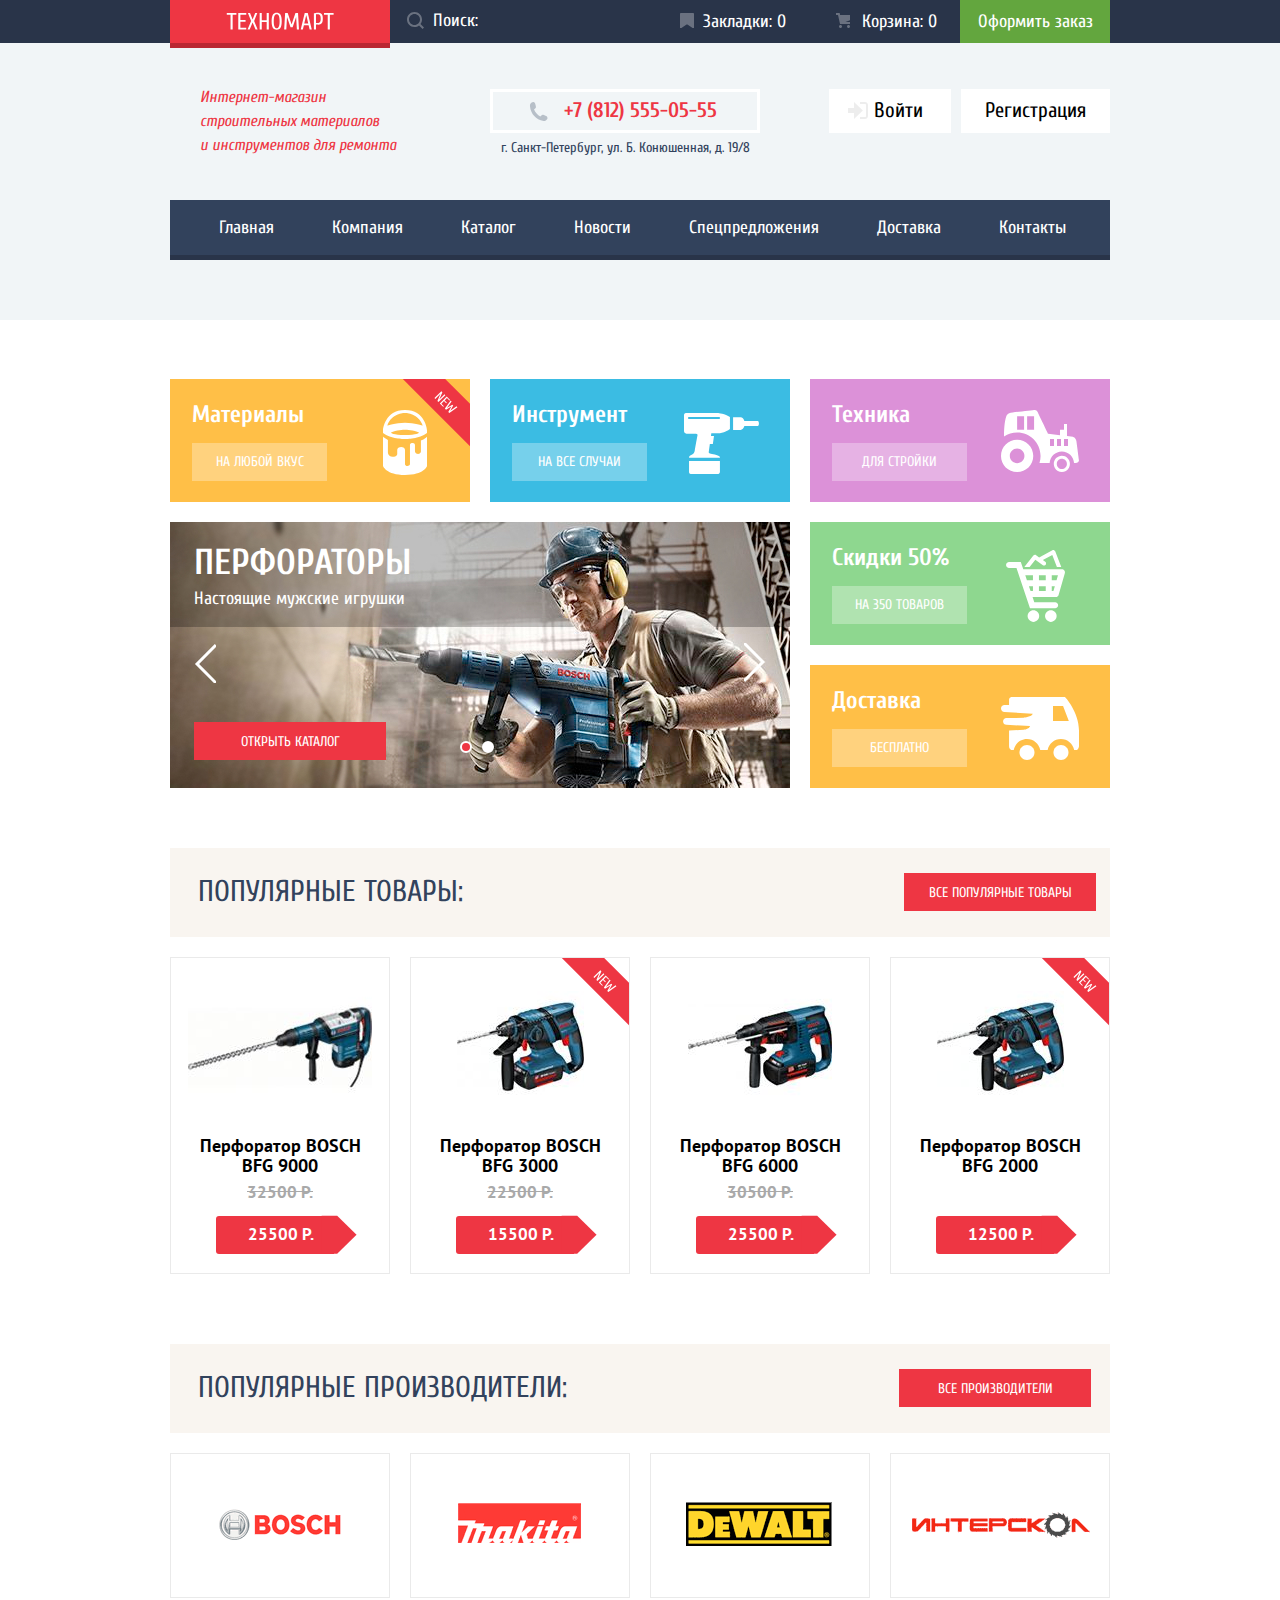
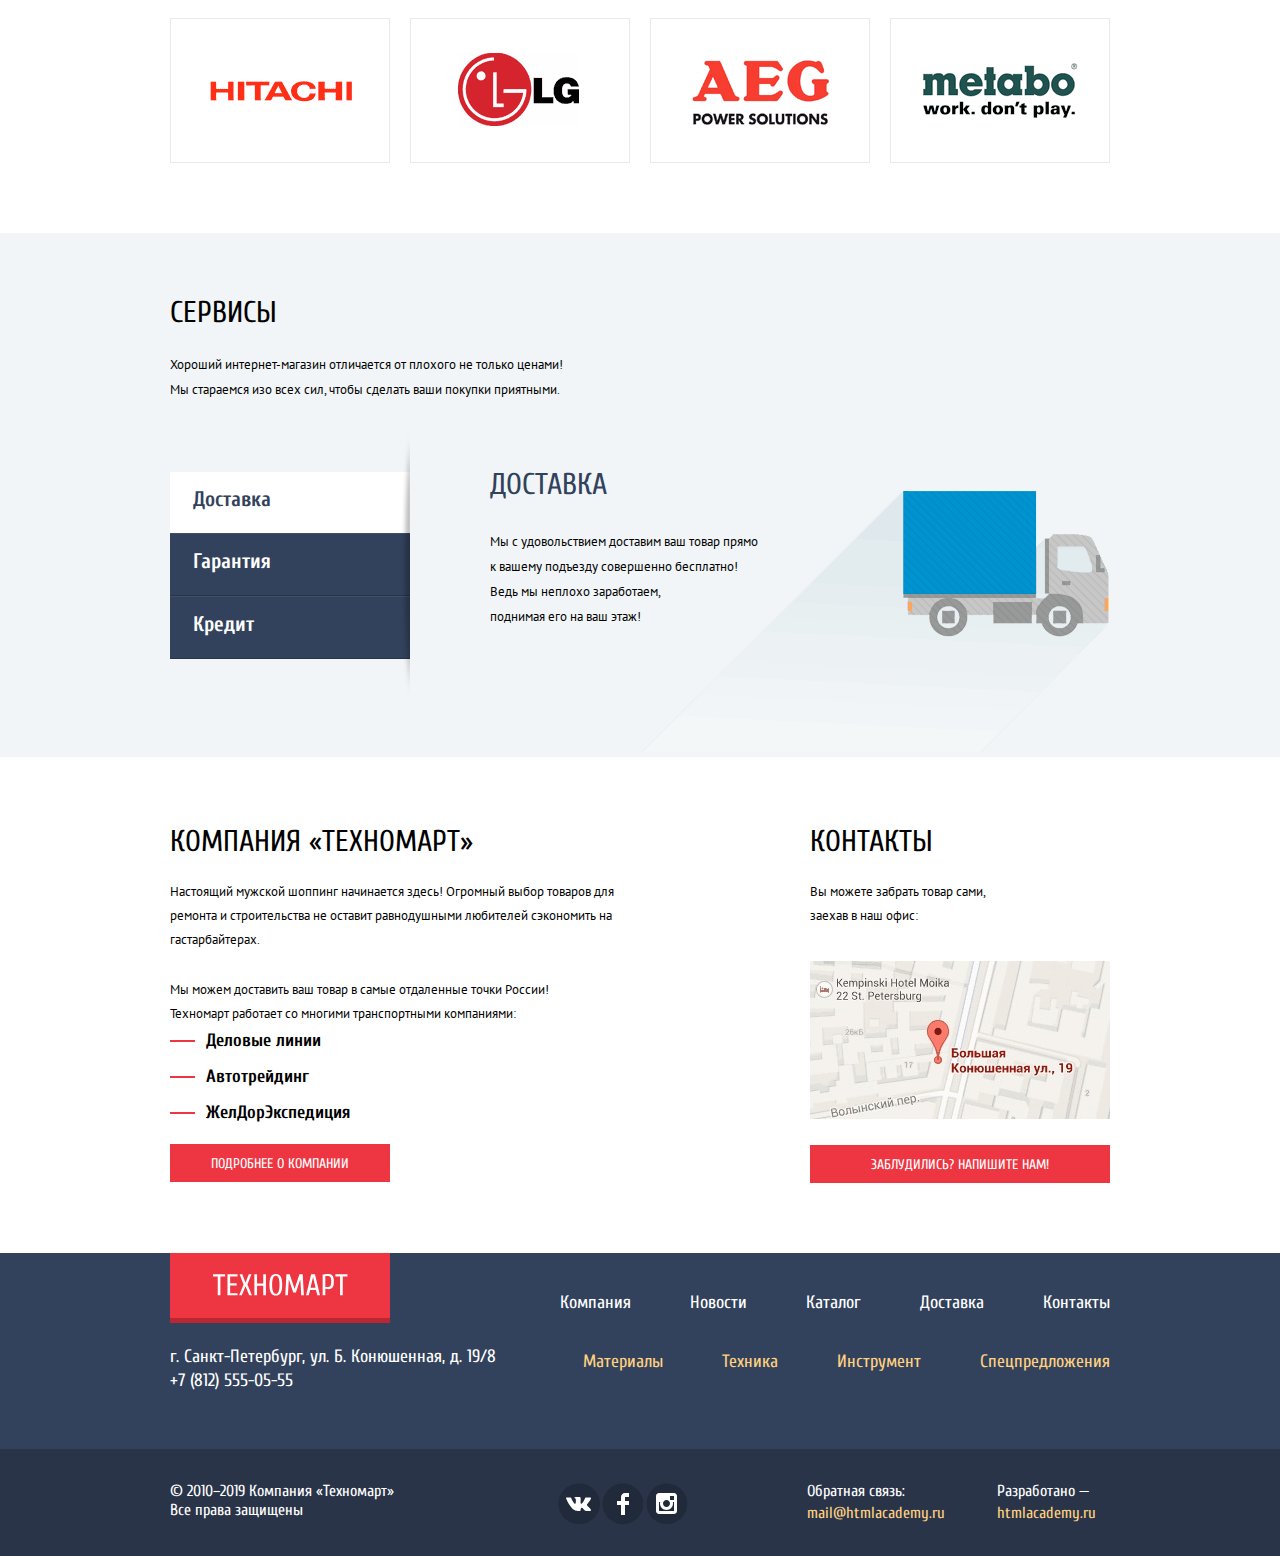
==== commit abfc87e3: "Заершаем строить сетку" ====
--- a/index.html
+++ b/index.html
@@ -332,16 +332,16 @@
       <div class="top-popup-order">
         <p class="user-name-item">
           <label for="user-name">Ваше имя:</label>
-          <input class="user-name-input" id="user-name" type="text" name="name" placeholder="Имя Фамилия" required>
+          <input class="user-name-input" id="user-name" type="text" name="name" placeholder="Имя Фамилия">
         </p>
         <p class="user-email-item">
           <label for="user-email">Ваш e-mail:</label>
-          <input class="user-email-input" id="user-email" type="email" name="email" placeholder="email@example.com" required>
+          <input class="user-email-input" id="user-email" type="email" name="email" placeholder="email@example.com">
         </p>
       </div>
       <p class="user-comment-item">
         <label for="user-comment">Текст письма:</label>
-        <textarea class="user-comment-textarea" id="user-comment" name="comment" placeholder="В свободной форме" required></textarea>
+        <textarea class="user-comment-textarea" id="user-comment" name="comment" placeholder="В свободной форме"></textarea>
       </p>
     </div>
     <div class="popup-order-grey">
@@ -357,7 +357,7 @@
   <iframe class="iframe-map"
           src="https://yandex.ru/map-widget/v1/?um=constructor%3A915c5def167fc5c314404abcfec359a5dafa6e3eed74764f053b1f32ddfcbb79&amp;source=constructor"
           width="943" height="449"></iframe>
-  <img src="img/map-large.png"
+  <img src="img/map-large.png" width="943" height="449"
        alt="Наш адрес: г.Санкт-Петербург, ул. Б. Конюшенная, д.19/8">
   <button class="button-close-map button-close" type="button" aria-label="Закрыть"></button>
 </div>
--- a/css/style.min.css
+++ b/css/style.min.css
@@ -1 +1 @@
-var orderLink=document.querySelector(".button-about-contacts"),orderPopup=document.querySelector(".popup-order"),orderClose=orderPopup.querySelector(".popup-order-close"),orderForm=orderPopup.querySelector(".order-form"),orderName=orderPopup.querySelector(".user-name-input"),orderEmail=orderPopup.querySelector(".user-email-input"),orderTextarea=orderPopup.querySelector(".user-comment-textarea"),cartLinks=document.querySelectorAll(".buy-botton"),cartPopup=document.querySelector(".popup-cart"),cartClose=cartPopup.querySelector(".button-close-cart"),buttonContinue=cartPopup.querySelector(".button-continue"),mapPopup=document.querySelector(".popup-map"),mapLink=document.querySelector(".interactive-map"),mapClose=document.querySelector(".button-close-map"),isStorageSupport=!0,storageName="",storageEmail=localStorage.getItem("email");try{storageName=localStorage.getItem("name")}catch(e){isStorageSupport=!1}orderLink.addEventListener("click",function(e){e.preventDefault(),orderPopup.classList.add("modal-show"),storageName&&!storageEmail?(orderName.value=storageName,orderTextarea.focus()):storageName&&storageEmail?(orderName.value=storageName,orderEmail.value=storageEmail,orderTextarea.focus()):orderName.focus()}),orderClose.addEventListener("click",function(e){e.preventDefault(),orderPopup.classList.remove("modal-show"),orderPopup.classList.remove("modal-error")}),orderForm.addEventListener("submit",function(e){orderName.value&&orderEmail.value&&orderTextarea.value?isStorageSupport&&(localStorage.setItem("name",orderName.value),localStorage.setItem("email",orderEmail.value),console.log(localStorage.getItem("email"))):(e.preventDefault(),orderPopup.classList.remove("modal-error"),orderPopup.offsetWidth=orderPopup.offsetWidth,orderPopup.classList.add("modal-error"))}),window.addEventListener("keydown",function(e){27===e.keyCode&&orderPopup.classList.contains("modal-show")&&(e.preventDefault(),orderPopup.classList.remove("modal-show"),orderPopup.classList.remove("modal-error"),orderPopup.classList.remove("modal-error"))});for(let e of cartLinks)e.addEventListener("click",function(e){e.preventDefault(),cartPopup.classList.add("modal-show")});cartClose.addEventListener("click",function(e){e.preventDefault(),cartPopup.classList.remove("modal-show")}),buttonContinue&&buttonContinue.addEventListener("click",function(e){e.preventDefault(),cartPopup.classList.remove("modal-show")}),window.addEventListener("keydown",function(e){27===e.keyCode&&cartPopup.classList.contains("modal-show")&&(e.preventDefault(),cartPopup.classList.remove("modal-show"))}),mapLink&&mapLink.addEventListener("click",function(e){e.preventDefault(),mapPopup.classList.add("modal-show")}),mapClose&&mapClose.addEventListener("click",function(e){e.preventDefault(),mapPopup.classList.remove("modal-show")}),window.addEventListener("keydown",function(e){27===e.keyCode&&mapPopup.classList.contains("modal-show")&&(e.preventDefault(),mapPopup.classList.remove("modal-show"))});let sliders=document.getElementsByClassName("slider");for(let e of sliders){const o=e.querySelector(".slide-button-left"),t=e.querySelector(".slide-button-right"),r=e.querySelectorAll(".radio-control");o.addEventListener("click",()=>{moveLeft(e)}),t.addEventListener("click",()=>{moveRight(e)});let s=0;for(let o of r){const t=s;o.addEventListener("click",()=>{const r=e.querySelector(".radio-control-current"),s=e.querySelector(".promo-slide-current");r&&r.classList.remove("radio-control-current"),s&&s.classList.remove("promo-slide-current"),o.classList.add("radio-control-current"),e.querySelectorAll(".promo-slide")[t].classList.add("promo-slide-current")}),s+=1}setInterval(()=>{moveRight(e)},1e4)}function moveRight(e){const o=e.querySelectorAll(".promo-slide");let t=0,r=-1,s=-1;for(let e of o)e.classList.contains("promo-slide-current")&&(r=t),t+=1,e.classList.remove("promo-slide-current");o[s=r===o.length-1?0:r+1].classList.add("promo-slide-current"),setActiveButton(e,s)}function moveLeft(e){const o=e.querySelectorAll(".promo-slide");let t=0,r=o.length,s=o.length;for(let e of o)e.classList.contains("promo-slide-current")&&(r=t),t+=1,e.classList.remove("promo-slide-current");o[s=0===r?o.length-1:r-1].classList.add("promo-slide-current"),setActiveButton(e,s)}function setActiveButton(e,o){const t=e.querySelectorAll(".radio-control");let r=0;for(let e of t)e.classList.remove("radio-control-current"),r===o&&e.classList.add("radio-control-current"),r+=1}const tabsBlocks=document.getElementsByClassName("main-service-block");let i=0;for(const e of tabsBlocks){const o=e.getElementsByClassName("tabs-button");for(const t of o){const o=i;t.addEventListener("click",()=>{const r=e.querySelector(".tabs-button-current"),s=e.querySelector(".content-block-current");r&&r.classList.remove("tabs-button-current"),s&&s.classList.remove("content-block-current"),t.classList.add("tabs-button-current"),e.querySelectorAll(".content-block")[o].classList.add("content-block-current")}),i+=1}}
+@-webkit-keyframes bounce{0%{transform:translateY(-2000px)}70%{transform:translateY(30px)}90%{transform:translateY(-10px)}to{transform:translateY(0)}}@keyframes bounce{0%{transform:translateY(-2000px)}70%{transform:translateY(30px)}90%{transform:translateY(-10px)}to{transform:translateY(0)}}@-webkit-keyframes shake{0%,to{transform:translateX(0)}10%,30%,50%,70%,90%{transform:translateX(-10px)}20%,40%,60%,80%{transform:translateX(10px)}}@keyframes shake{0%,to{transform:translateX(0)}10%,30%,50%,70%,90%{transform:translateX(-10px)}20%,40%,60%,80%{transform:translateX(10px)}}:root{--basic-white: #FFFFFF;--basic-white-opasity: rgba(255, 255, 255, 0.5);--basic-black: #000000;--basic-lightgrey: #C5C5C5;--basic-background: #F1F5F7;--basic-pagination: #E5E5E5;--basic-popup-grey: #F4F4F4;--basic-grey: #32425C;--basic-log-icon: #3D546F;--basic-hovergrey: #1D2739;--basic-dark-hover: #161D29;--basic-darkgrey: #293449;--basic-grey-controls: #ABABAB;--basic-beige: #f9f5f0;--basic-yellow: #FFD180;--basic-darkbeige: #F7F3EC;--basic-green: #63A63E;--basic-lightgreen: #5FBB2D;--basic-darkgreen: #518534;--basic-green-active: #6DB254;--basic-green-contols: #00ca74;--basic-green-shadow: #367315;--basic-red: #EE3643;--basic-red-hover: #CA2C37;--basic-darkred: #BA2732;--error-color: #BA2732;--banner-yellow: #FFBF47;--banner-blue: #3BBCE3;--banner-violet: #DC91D8;--banner-green: #8ED78F;--banner-click: #A9A9A9;--discount-color: #A9A9A9;--bottom-color: rgb(255, 255, 255, 0.3);--bottom-color-hover: rgb(197, 197, 197, 0.3);--bottom-color-click: rgb(169, 169, 169, 0.3);--basic-sort: rgb(255, 255, 255, 0.7);--border-grey: #EAEAEA;--tabs-color: #405069;--basic-shadow: rgba(0, 0, 0, 0.15);--font-cuprum: "Cuprum", "Arial", sans-serif;--font-pt-sans: "Pt Sans", "Arial", sans-serif}.visually-hidden:not(:focus):not(:active),input[type=checkbox].visually-hidden,input[type=radio].visually-hidden{position:absolute;width:1px;height:1px;margin:-1px;border:0;padding:0;white-space:nowrap;-webkit-clip-path:inset(100%);clip-path:inset(100%);clip:rect(0 0 0 0);overflow:hidden}.body{min-width:960px;margin:0;padding:0;font-family:var(--font-pt-sans);font-size:13px;line-height:24px;font-weight:400;color:var(--basic-black);background-color:var(--basic-white)}a{text-decoration:none;color:var(--basic-white)}img{max-width:100%;height:auto}.page{height:100%}.page-body{min-height:100%;display:grid;grid-template-rows:-webkit-min-content 1fr -webkit-min-content;grid-template-rows:min-content 1fr min-content;align-content:start}.button-red{font-family:var(--font-cuprum);display:block;width:192px;font-size:14px;line-height:18px;text-transform:uppercase;text-align:center;padding-top:11px;padding-bottom:9px;background-color:var(--basic-red);color:var(--basic-white);border-width:0}.button-red:hover{background-color:var(--basic-red-hover)}.button-red:active{background-color:var(--basic-darkred)}.container{width:940px;margin:0 auto}.header{font-family:var(--font-cuprum);font-size:16px;line-height:20px;color:var(--basic-black);background-color:var(--basic-background);padding-bottom:60px}.header-logo{display:block;min-width:220px;background-color:var(--basic-red);box-shadow:0 5px var(--error-color);text-align:center;padding-top:12px;padding-bottom:8px}.footer-logo:active,.header-logo:hover{background-color:var(--error-color)}.header-search-input::-webkit-search-cancel-button,.header-search-input::-webkit-search-decoration,.header-search-input::-webkit-search-results-button,.header-search-input::-webkit-search-results-decoration{display:none}.header-search-form{position:relative}.header-search-input{width:270px;padding:9px 4px 10px 43px;font-size:18px;line-height:24px;border:0}.header-search-input,.header-search-input:active,.header-search-input:hover{background-color:transparent}.header-purchases-list a:hover::before,.header-search-input:hover+.header-search-button,.sorting-item:hover span{opacity:1}.header-search-input::-webkit-input-placeholder{color:var(--basic-white)}.header-search-input::-moz-placeholder{color:var(--basic-white)}.header-search-input::placeholder{color:var(--basic-white)}.header-search-button{position:absolute;border:0;top:12px;left:17px;width:17px;height:17px;background-color:transparent;background-image:url(../img/icon-search.svg);background-size:17px 17px;background-repeat:no-repeat;background-position:0 0;opacity:.3}.header-search-input:focus+.header-search-button{outline:0;background-image:url(../img/icon-search-red.svg);opacity:1}.header-search-input{color:var(--basic-white-opasity);outline:0}.header-search-input:focus{outline:0;background-color:var(--basic-white);color:var(--basic-black)}.header-menu{background-color:var(--basic-darkgrey);color:var(--basic-white)}.header-menu-container{display:flex;justify-content:flex-end;margin-bottom:46px}.header-purchases-list{display:flex;flex-flow:row nowrap;justify-content:stretch;width:100%;font-size:18px;line-height:24px;text-align:center}.header-purchases-list a{position:relative;display:block;box-sizing:border-box;min-width:150px}.purchases-bookmarks:active,.purchases-cart:active{background-color:var(--basic-dark-hover);color:var(--basic-white-opasity)}.header-purchases-list a:active::before,.sorting-item>span{opacity:.3}.purchases-bookmarks{padding:10px 10px 9px 29px}.purchases-bookmarks::before{content:"";top:13px;left:20px;width:15px;height:15px;background-image:url(../img/icon-bookmark.svg);opacity:.3}.header-tel::before,.purchases-bookmarks::before,.purchases-cart::before{position:absolute;background-repeat:no-repeat;background-position:0 0}.purchases-cart::before{content:"";top:13px;left:26px;width:14px;height:16px;background-image:url(../img/icon-cart.svg);opacity:.3}.purchases-cart{padding:10px 1px 9px 29px}.button-order{display:block;text-align:center;background-color:var(--basic-green);padding:10px 10px 9px}.button-order:hover{background-color:var(--basic-lightgreen)}.button-order:active{background-color:var(--basic-green-active);color:var(--basic-white-opasity)}.header-info{display:flex;justify-content:space-between}.header-contacts{display:flex;width:270px;flex-direction:column;margin-right:auto;margin-bottom:40px}.header-text{padding:0 0 0 34px;font-size:16px;line-height:24px;font-style:italic;color:var(--basic-red);margin:-4px 94px -4px -4px}.header-tel{position:relative;box-sizing:border-box;min-width:270px;font-size:21px;line-height:30px;font-weight:700;padding:3px 0 5px 71px;margin-bottom:3px;color:var(--basic-red);border:3px solid var(--basic-white)}.header-tel::before{content:" ";width:19px;height:19px;top:10px;left:36px;background-image:url(../img/icon-phone.svg)}.header-address{font-size:14px;line-height:24px;font-style:normal;text-align:center;color:var(--basic-grey)}.header-user-list{display:flex;justify-content:space-between;align-items:flex-start}.header-user-button{box-sizing:border-box;padding:9px 24px 11px;margin-right:10px;font-size:21px;line-height:24px;background-color:var(--basic-white);color:var(--basic-black)}.header-user-button:last-child{margin-right:0}.header-user-login{padding:9px 28px 11px 45px;position:relative}.header-user-login::before{content:"";position:absolute;top:13px;left:19px;width:20px;height:17px;background-repeat:no-repeat;background-position:0 0;opacity:.3}.header-user-login:hover::before{background-image:url(../img/icon-login-hover.svg);opacity:1}.header-user-button:hover{color:var(--basic-red)}.header-user-button:active{color:var(--basic-lightgrey)}.header-user-login::before,.header-user-login:active::before{background-image:url(../img/icon-login.svg)}.header-nav{background-color:var(--basic-grey);box-shadow:inset 0 -5px 0 var(--basic-darkgrey)}.header-nav-list{display:flex;flex-wrap:wrap;list-style:none;padding:0;margin:0;justify-content:center}.header-nav a{display:block;padding:16px 27px 20px 31px;font-weight:400;font-size:18px;line-height:24px;color:var(--basic-white)}.header-nav a:hover{background-color:var(--basic-darkgrey)}.header-nav a:active{background-color:var(--basic-hovergrey);color:var(--basic-white-opasity);box-shadow:inset 0 -5px 0 var(--basic-darkgrey)}.promo,.slider{font-family:var(--font-cuprum)}.promo{display:grid;gap:20px;grid-template-columns:1fr 1fr 1fr;grid-template-rows:repeat(3,123px);padding-top:59px;margin-bottom:60px}.slider{display:flex;position:relative;grid-column-start:1;grid-column-end:3;grid-row-start:2;grid-row-end:4;background-color:var(--basic-black);color:var(--basic-white)}.promo-slide{position:relative;display:none;flex-direction:column;width:100%;height:100%;padding:20px 21px 28px 24px;box-sizing:border-box}.promo-slide-drills,.promo-slide-perforators{background-image:url(../img/index-slider1.jpg);background-repeat:no-repeat;background-position:0 0;background-size:100% 100%}.promo-slide-drills{background-image:url(../img/index-slider2.jpg)}.promo-slide-current{display:flex}.slide-button-left,.slide-button-right{position:absolute;width:22px;height:40px;top:121px;background-image:url(../img/icon-left.svg);background-repeat:no-repeat;background-position:0 0;background-color:transparent;border:0}.slide-button-left{left:24px}.slide-button-right{right:24px;transform:rotate(180deg)}.radio-controls{display:flex;position:absolute;bottom:35px;left:290px}.radio-control{padding:0;margin-right:10px;width:12px;height:12px;background-color:var(--basic-white);border:2px solid var(--basic-white);border-radius:50%;cursor:pointer}.radio-control-current{background-color:var(--basic-red)}.slide-heading{font-weight:700;font-size:36px;text-transform:uppercase;margin:0 0 6px}.slide-paragraph{font-size:18px;margin:0 0 auto}.promo article:not(.slider){position:relative;padding-left:22px;padding-top:21px}.promo-heading{font-weight:700;font-size:24px;line-height:30px;color:var(--basic-white);margin:0 0 13px}.promo-button{display:block;width:135px;text-align:center;padding-top:10px;padding-bottom:10px;font-size:14px;line-height:18px;text-transform:uppercase;background:var(--bottom-color);color:var(--basic-white);margin-bottom:21px}.promo-button:hover{background:var(--bottom-color-hover)}.promo-button:active{background:var(--bottom-color-click)}.promo-materials{background-color:var(--banner-yellow);background-image:url(../img/icon-1.svg);background-size:44px auto;background-repeat:no-repeat;background-position:top 31px right 43px}.promo-technics,.promo-tools{background-color:var(--banner-blue);background-image:url(../img/icon-2.svg);background-size:75px auto;background-repeat:no-repeat;background-position:top 34px right 31px}.promo-technics{background-color:var(--banner-violet);background-image:url(../img/icon-3.svg);background-size:78px auto;background-position:top 31px right 31px}.promo-delivery,.promo-discounts{background-color:var(--banner-green);background-image:url(../img/icon-4.svg);background-size:59px auto;background-repeat:no-repeat;background-position:top 27px right 45px}.promo-delivery{background-color:var(--banner-yellow);background-size:78px auto;background-image:url(../img/icon-5.svg);background-position:top 32px right 31px}.popular-header{align-items:center;background-color:var(--basic-beige);padding:25px 14px 26px 28px;margin-bottom:20px}.manufacturers-header,.popular-header,.popular-list{display:flex;justify-content:space-between}.manufacturers-header{align-items:center;background-color:var(--basic-beige);margin-bottom:20px;padding:25px 19px 26px 28px}.manufacturers-header h2,.popular-header h2{font-family:var(--font-cuprum);font-weight:400;color:var(--basic-grey);font-size:30px;line-height:30px;text-transform:uppercase;margin:0}.popular-list{flex-wrap:wrap;padding:0;list-style-type:none;margin-bottom:50px}.product-item{box-sizing:border-box;min-width:220px;min-height:317px;display:flex;font-family:var(--font-pt-sans);font-weight:700;font-size:17px;line-height:18px;flex-direction:column;align-items:center;text-align:center;position:relative;margin-bottom:20px;border:1px solid var(--border-grey)}.manufacturers-list a:hover,.product-item:hover{box-shadow:0 4px 20px var(--basic-shadow)}.product-item img{margin:auto;-o-object-fit:contain;object-fit:contain}.product-new:before{content:" ";position:absolute;top:0;right:0;width:70px;height:70px;background-image:url(../img/lable-new.svg);background-repeat:no-repeat;background-position:0 0}.product-item:nth-child(4){margin-right:0}.product-purchases-list{box-sizing:border-box;position:absolute;display:none;flex-direction:column;width:100%;padding:37px 43px 5px 40px;margin-bottom:10px}.bookmarks-botton,.buy-botton{display:block;font-family:var(--font-cuprum);text-transform:uppercase;font-size:14px;line-height:18px;text-align:center;border-radius:2px}.buy-botton{position:relative;box-sizing:border-box;padding-top:10px;padding-bottom:9px;padding-left:13px;margin-bottom:10px;box-shadow:inset 0 -3px 0 var(--basic-green-shadow);background-color:var(--basic-green);color:var(--basic-white)}.buy-botton:before{content:" ";position:absolute;top:10px;left:30px;width:15px;height:15px;background-image:url(../img/icon-cart.svg);background-position:0 0;background-repeat:no-repeat;opacity:.3}.buy-botton:hover{background-color:var(--basic-lightgreen)}.buy-botton:active{background-color:var(--basic-darkgreen)}.bookmarks-botton{color:var(--basic-grey);padding-top:8px;padding-bottom:6px;border:3px solid var(--basic-green)}.bookmarks-botton:hover{border:3px solid var(--basic-grey)}.bookmarks-botton:active{opacity:.5}.product-item:hover .product-purchases-list{display:block;top:1px;left:1px;margin:auto}.product-item:hover img{opacity:0}.product-name{font-family:var(--font-pt-sans);text-transform:none;font-weight:700;font-size:18px;line-height:20px;margin:0 0 7px}.discount-price,.price{text-transform:uppercase}.price{display:block;min-height:20px;font-family:var(--font-pt-sans);-webkit-text-decoration-line:line-through;text-decoration-line:line-through;color:var(--discount-color);margin-bottom:13px}.discount-price{box-sizing:border-box;width:118px;height:38px;position:relative;color:var(--basic-white);margin:0 auto 19px 45px;padding:9px 0 11px 12px;background:var(--basic-red);border-radius:3px 0 0 3px}.discount-price:after,.main-service-tabs::after{content:"";position:absolute;background-repeat:no-repeat}.discount-price:after{background-image:url(../img/redshape.svg);width:38px;height:40px;top:-1px;right:-25px}.manufacturers-list{display:grid;gap:20px;grid-template-columns:1fr 1fr 1fr 1fr;grid-template-rows:145px 145px;list-style:none;padding:0;margin-bottom:70px}.manufacturers-list a{box-sizing:border-box;display:flex;border:1px solid var(--border-grey);width:100%;height:100%;align-items:center;justify-content:center}.manufacturers-list a:active{box-shadow:0 4px 20px var(--basic-shadow);opacity:.5}.manufacturers-dewalt,.manufacturers-makita{position:relative;top:-3px;right:1px}.manufacturers-dewalt{top:-2px}.manufacturers-hitachi{position:relative;top:1px;right:-2px}.manufacturers-interscol{position:relative;top:-7px;right:1px}.manufacturers-lg{position:relative;top:-1px;right:2px}.main-service{background-color:var(--basic-background);padding-top:65px;margin-bottom:68px}.main-service-heading{font-family:var(--font-cuprum);font-weight:400;font-size:30px;line-height:30px;text-transform:uppercase;margin:0 0 24px}.main-service-p,.main-service-p-all{font-family:var(--font-pt-sans);font-size:13px;line-height:25px}.main-service-p{margin:0 0 25px;z-index:2}.main-service-p-all{font-style:normal;font-weight:400;margin:0 0 70px}.main-service-block{display:flex}.main-service-tabs{position:relative;display:flex;flex-direction:column;margin-right:80px}.main-service-tabs::after{top:-47px;left:230px;width:100px;height:300px;background-image:url(../img/shadow-object.png);background-position:0 0}.tabs-button{box-sizing:border-box;min-width:240px;font-family:var(--font-cuprum);font-weight:700;font-size:21px;line-height:30px;text-align:left;color:var(--basic-white);padding:12px 12px 19px 23px;background-color:var(--basic-grey);border:0;border-top:1px solid var(--tabs-color);border-bottom:1px solid var(--basic-darkgrey)}.tabs-button:hover{background-color:var(--basic-darkgrey);border-top:1px solid var(--basic-darkgrey);border-bottom:1px solid var(--tabs-color)}.tabs-button-current,.tabs-button-current:hover{background-color:var(--basic-white);color:var(--basic-grey);border:0}.content-list{flex-grow:1}.content-block{display:none;width:100%;position:relative}.content-block-current{display:block}.content-block-credit,.content-block-delivery,.content-block-guarantee{width:630px;min-height:289px;background-image:url(../img/delivery.png);background-position:bottom 5px left 151px;background-repeat:no-repeat}.content-block-credit,.content-block-guarantee{background-image:url(../img/guarantee.png);background-position:top 0 left 238px}.content-block-credit{background-image:url(../img/credit.png);background-position:top 1px left 165px}.content-service-heading{font-family:var(--font-cuprum);font-weight:400;font-size:30px;text-transform:uppercase;color:var(--basic-grey);margin-top:-4px;margin-bottom:26px}.guarantee-heading{margin-bottom:20px}.about-company{display:flex;justify-content:space-between;margin-bottom:70px}.main-company-heading,.main-contacts-heading{font-family:var(--font-cuprum);font-weight:400;font-size:30px;text-transform:uppercase;margin:0 0 20px}.main-company-description{font-family:var(--font-pt-sans);font-weight:400;font-size:13px;line-height:24px;margin:0 0 26px}.main-company-description:last-of-type{font-family:var(--font-pt-sans);font-weight:400;font-size:13px;line-height:24px;margin-bottom:0}.main-contacts-description{font-family:var(--font-pt-sans);font-weight:400;font-size:13px;line-height:24px;margin:0 0 33px}.main-company{max-width:460px}.delivery-company{list-style-type:none;padding:0;margin:0 0 10px}.main-contacts{max-width:300px}.interactive-map{display:block;margin-bottom:22px}.delivery-company a{position:relative;font-family:var(--font-cuprum);font-weight:700;font-size:18px;line-height:24px;display:block;padding:3px 20px 9px 36px;color:inherit}.delivery-company a::before{content:" ";position:absolute;top:14px;left:0;width:25px;height:2px;background-color:var(--basic-red)}.button-about-company{min-width:220px}.button-about-contacts{width:100%}.footer{font-family:var(--font-cuprum);font-size:18px;line-height:24px;color:var(--basic-white)}.footer-info{background-color:var(--basic-grey)}.footer-logo{display:block;min-width:220px;background-color:var(--basic-red);box-shadow:0 5px var(--error-color);text-align:center;padding-top:20px;padding-bottom:15px}.footer-fist-line,.footer-second-line{display:flex;justify-content:space-between;align-items:flex-start}.footer-fist-line{margin-bottom:27px}.footer-second-line{padding-bottom:56px}.company-list{align-self:flex-end}.company-list a{display:block;padding:4px 29px 3px 30px}.company-list a:hover,.product-list a:hover{text-decoration:underline}.company-list a:active,.product-list a:active{opacity:.5;text-decoration:none}.company-list,.product-list{display:flex;max-width:600px;flex-wrap:wrap;color:var(--basic-white);list-style:none;margin:0;padding:0}.product-list a{color:var(--basic-yellow);display:block;padding:5px 29px 7px 30px}.company-list li:last-child a,.product-list li:last-child a{padding-right:0}.footer-feedback{background-color:var(--basic-darkgrey)}.footer-copyright{padding-right:5px}.footer-feedback-container{display:flex;justify-content:space-between;padding-top:33px;padding-bottom:23px}.footer-feedback-container p{font-family:var(--font-cuprum);font-size:16px;line-height:19px;margin:0 auto 0 0}.footer-feedback a{color:var(--basic-yellow);font-size:16px;line-height:17px}.footer-feedback a:hover{text-decoration:underline}.footer-feedback a:active{color:var(--basic-red);fill:var(--basic-green-shadow)}.footer-social{list-style:none;margin:0;display:flex;justify-content:center}.social-link:active>svg>path:first-child,.social-link:hover>svg>path:first-child{fill:var(--basic-red)}.footer-address{font-style:normal}.footer-feedback-info{padding-right:14px}.footer-development-info{padding-right:52px;margin-left:auto}.popup-order{display:none;box-sizing:border-box;position:fixed;width:620px;height:-webkit-min-content;height:-moz-min-content;height:min-content;top:0;right:0;bottom:0;left:0;margin:auto;box-shadow:0 4px 20px var(--basic-shadow);border-top:7px solid red;background-color:var(--basic-white);padding-top:40px}.popup-order p{margin:0}.popup-order label{display:block;font-family:var(--font-cuprum);align-items:center;font-size:18px;line-height:24px;margin-bottom:10px;padding:0}.popup-order input::-webkit-input-placeholder,.popup-order textarea::-webkit-input-placeholder{font-family:var(--font-pt-sans);font-size:13px;line-height:24px;align-items:center}.popup-order input::-moz-placeholder,.popup-order textarea::-moz-placeholder{font-family:var(--font-pt-sans);font-size:13px;line-height:24px;align-items:center}.popup-order input::placeholder,.popup-order textarea::placeholder{font-family:var(--font-pt-sans);font-size:13px;line-height:24px;align-items:center}.popup-order-container{display:flex;flex-direction:column;margin:0 80px 35px}.top-popup-order{display:flex;justify-content:space-between;margin-bottom:12px}.user-email-item,.user-name-item{width:220px}.user-comment-item{display:block}.user-comment-item textarea,.user-email-item input,.user-name-item input{width:100%;box-sizing:border-box;border:2px solid var(--basic-lightgrey);border-radius:2px;padding:8px 10px 9px}.user-comment-item textarea{padding:5px 10px 9px;height:114px}.popup-order-grey{width:100%;background-color:var(--basic-popup-grey);padding-top:37px;border-bottom:1px solid transparent}.popup-button-order{width:100%}.button-close{position:absolute;width:21px;height:21px;background-image:url(../img/icon-close.svg);background-color:transparent;border:0}.popup-order-close{top:14px;right:10px}.button-close-cart{top:12px;right:11px}.button-close-map{top:17px;right:10px}.popup-cart-buttons{display:flex;justify-content:space-between;background-color:var(--basic-popup-grey);padding:37px 114px}.button-white,.popup-cart{font-family:var(--font-cuprum);background-color:var(--basic-white)}.popup-cart{display:none;box-sizing:border-box;height:-webkit-min-content;height:-moz-min-content;height:min-content;width:620px;position:fixed;top:0;right:0;bottom:0;left:0;margin:auto;box-shadow:0 4px 20px var(--basic-shadow);border-top:7px solid red;padding-top:67px}.popup-cart h2{position:relative;font-weight:700;font-size:24px;line-height:30px;text-align:center;margin:0 0 66px}.popup-cart h2::before{content:" ";position:absolute;width:66px;height:66px;top:-19px;left:81px;background-image:url(../img/icon-mark.svg);background-repeat:no-repeat;background-position:0 0}.button-white{display:block;width:192px;font-size:14px;line-height:18px;text-transform:uppercase;text-align:center;padding-top:11px;padding-bottom:9px;color:var(--basic-black);border-width:0}.popup-map{display:none;position:fixed;width:943px;height:449px;top:0;right:0;bottom:0;left:0;margin:auto;box-shadow:0 4px 20px var(--basic-shadow);background-color:var(--basic-red);padding-top:8px}.iframe-map{position:absolute;border:0}.iframe-map img{width:943px;height:445px}.personal-link{position:relative;font-size:21px;padding:11px 11px 11px 58px;color:var(--basic-black);background-position:16px 50%;background-repeat:no-repeat}.personal-link:hover{background-image:url(../img/icon-user-hover.svg)}.personal-link,.personal-link:active{background-image:url(../img/icon-user.svg)}.personal-link:active{color:var(--basic-lightgrey)}.personal-logout{display:block;align-items:center;width:20px;padding-top:13px;padding-right:17px}.personal-logout:hover>svg>path{fill:var(--basic-log-icon)}.personal-block{flex-direction:column;width:300px}.personal-account{display:flex;justify-content:space-between;font-size:16px;margin-bottom:8px;background-color:var(--basic-white)}.nav-account{display:block;text-align:center}.nav-account a{position:relative;color:var(--basic-grey);padding:14px}.nav-account>a:not(:first-child)::before{position:absolute;content:" ";width:4px;height:4px;border-radius:50%;background-color:var(--basic-darkgrey);top:22px;left:-4px}.nav-account a:hover{color:var(--basic-red)}.nav-account:hover a:not(:first-child)::before{background-color:var(--basic-red)}.nav-account a:active{color:var(--basic-lightgrey)}.nav-account:active a:not(:first-child)::before{background-color:var(--basic-lightgrey)}.main-grid{display:grid;grid-template-columns:1fr 1fr 1fr 1fr;gap:20px;margin-bottom:59px}.breadcrumbs{grid-column:1/-1;display:flex;justify-content:flex-start;list-style-type:none;font-family:var(--font-cuprum);color:var(--basic-black);text-transform:uppercase;font-size:13px;line-height:18px;padding:0;margin:1px 0 0}.breadcrumbs-link{display:block;font-family:var(--font-pt-sans);color:var(--basic-black);position:relative;padding:19px 21px 1px}.breadcrumbs-link::before,.home-link::before{content:"";position:absolute;width:8px;height:12px;top:24px;left:-3px;background-image:url(../img/icon-right-small.svg);background-size:8px 12px;background-repeat:no-repeat;background-position:0 0}.home-link{padding:0 33px 0 0}.home-link::before{width:14px;top:23px;left:0;background-image:url(../img/icon-home.svg);background-size:14px 12px}.catalog-heading{grid-column:1/-1;box-sizing:border-box;font-family:var(--font-cuprum);text-transform:uppercase;font-size:29px;background-color:var(--basic-darkbeige);color:var(--basic-grey);padding:28px}.filter,.filter h2{font-family:var(--font-pt-sans)}.filter{grid-column:1/2;display:flex;flex-direction:column;justify-content:flex-start;text-transform:uppercase}.filter-header{display:flex;box-sizing:border-box;min-height:38px;align-items:center;padding-left:18px;padding-right:18px;margin-bottom:19px;padding-top:9px;background-color:var(--basic-darkbeige)}.filter h2{font-size:13px;line-height:18px;font-weight:inherit;padding:0;align-items:center;margin:0 0 9px}.range-filter{margin-bottom:20px;border-bottom:1px solid var(--basic-lightgrey)}.filter-fieldset{box-sizing:border-box;border:0;padding:0;margin:0}.price-legend{margin-bottom:17px}.range-controls{position:relative;height:41px;margin-bottom:7px;padding-top:39px;padding-right:20px;padding-left:20px;background-color:var(--basic-darkbeige);border-radius:5px}.range-controls .scale{height:2px;background:var(--basic-grey-controls)}.range-controls .bar{width:146px;height:2px;background:var(--basic-green-contols)}.range-controls .toggle{position:absolute;top:28px;left:0;width:4px;height:4px;padding:0;border:8px solid var(--basic-white);background-color:var(--basic-grey-controls);border-radius:50%;box-shadow:0 2px 1px 0 var(--basic-grey-controls);cursor:pointer}.range-controls .toggle-min{left:18px}.range-controls .toggle-max{left:160px}.price-controls{display:flex;justify-content:space-between}.price-controls:last-child{margin-bottom:27px}.price-controls label{text-transform:uppercase;font-family:"Roboto","Arial",sans-serif;font-size:16px}.price-controls input{width:75px;padding:10px;text-align:center;color:var(--basic-black);border:0;border-radius:5px;background-color:var(--basic-darkbeige);font-family:inherit;font-size:inherit}input::-webkit-inner-spin-button,input::-webkit-outer-spin-button{-webkit-appearance:none;margin:0}input[type=number]{-moz-appearance:textfield}.manufacturers-legend,.power-legend,.price-legend{font-weight:700;font-size:17px}.manufacturers-legend{margin-bottom:12px}.power-legend{margin-bottom:18px}.manufacturers-sort,.power-sort{list-style-type:none;font-size:15px;margin:0}.power-sort{padding:0;margin:0 0 26px}.manufacturers-sort{padding:0 0 18px;margin-bottom:23px;border-bottom:1px solid var(--basic-lightgrey)}.option{position:relative;display:block;cursor:pointer;padding:11px 0 12px 31px}.check-input{-webkit-appearance:none;-moz-appearance:none;appearance:none}.check-box{position:absolute;left:1px;top:7px;width:28px;height:26px;overflow:hidden;border-radius:1px;background-image:url(../img/checkbox-off.svg);background-repeat:no-repeat;background-position:0 0}.check-input:checked+.check-box{background-image:url(../img/checkbox-on.svg)}.check-input:hover+.check-box{background-image:url(../img/checkbox-off.svg)}.check-input:checked:hover+.check-box{background-image:url(../img/checkbox-on-hover.svg)}.check-input:disabled+.check-box{background-image:url(../img/checkbox-off-disabled.svg)}.check-input:checked:disabled+.check-box{background-image:url(../img/checkbox-on-disabled.svg)}.check-input:checked:focus+.check-box{background-image:url(../img/checkbox-on-focus.svg)}.check-input:focus+.check-box{background-image:url(../img/checkbox-off-focus.svg)}.radio-option{padding:12px 0 12px 31px}.radio{position:absolute;left:0;top:7px;width:29px;height:29px;overflow:hidden;border-radius:1px;background-color:#fff;background-image:url(../img/radio-off.svg);background-repeat:no-repeat;background-position:0 0}.radio-input:checked+.radio{background-image:url(../img/radio-on.svg)}.radio-input:hover+.radio{background-image:url(../img/radio-off.svg)}.radio-input:checked:hover+.check-box{background-image:url(../img/radio-on-hover.svg)}.radio-input:disabled+.radio{background-image:url(../img/radio-off-disabled.svg)}.radio-input:checked:disabled+.radio{background-image:url(../img/radio-on-disabled.svg)}.radio-input:checked:focus+.radio{background-image:url(../img/radio-on-focus.svg)}.radio-input:focus+.radio{background-image:url(../img/radio-off-focus.svg)}.sort-button,.sorting{text-transform:uppercase;font-size:13px;line-height:18px}.sort-button{width:100%;background-color:var(--basic-white);border:1px solid var(--basic-lightgrey);padding:9px}.sorting{grid-column:2/-1;font-family:var(--font-pt-sans)}.sorting-header,.sorting-heading{font-size:inherit;font-weight:inherit}.sorting-header{display:flex;min-height:38px;min-width:150px;margin:0 0 28px;align-items:center;padding-left:20px;padding-right:7px;background-color:var(--basic-darkbeige)}.sorting-heading{margin:0}.sorting-list{box-sizing:border-box;display:flex;width:100%;justify-content:flex-end;list-style-type:none;padding:0;margin:0}.sorting-item{padding:10px 0 0;border-bottom:1px dotted var(--basic-red);color:var(--basic-black)}.sorting-list>li:first-child a{margin-right:71px}.sorting-list>li:nth-child(2) a{margin-right:65px}.sorting-list>li:nth-child(3) a{margin-right:37px}.sorting-item:hover{border-bottom:1px dotted var(--basic-red)}.sorting-item:active{border:0}.sorting-item-arrow{padding:10px}.sorting-item-arrow:hover>svg>path{fill:var(--basic-black)}.sorting-active>svg>path,.sorting-item-arrow:active>svg>path{fill:var(--basic-red)}.sorting-product{display:flex;justify-content:space-between;flex-wrap:wrap;list-style-type:none;padding:0;margin:0 0 26px}.sorting-active{border:0}.sorting-active>span,.sorting-item:active{color:var(--basic-red);opacity:1}.about-perforator p,.pagination{font-family:var(--font-pt-sans);margin:0}.pagination{display:flex;list-style-type:none;padding:0}.pagination li{margin-right:8px}.pagination-link{box-sizing:border-box;color:var(--basic-black);font-size:13px;border:1px solid var(--basic-pagination);border-radius:2px;display:flex;width:40px;height:40px;justify-content:center;align-items:center}.pagination-link:hover{border:1px solid var(--basic-lightgrey)}.pagination-active,.pagination-link:active{border:1px solid var(--basic-red)}.pagination-active{background-color:var(--basic-red);color:var(--basic-white)}.pagination-next{width:140px}.about-perforator{background-color:var(--basic-background);padding-top:61px;padding-bottom:71px}.about-heading,.button-popup-cart{font-family:var(--font-cuprum);text-transform:uppercase}.about-heading{font-size:30px;margin:0 0 20px;padding-bottom:1px}.about-perforator p{font-size:13px;line-height:24px}.button-popup-cart{display:none;width:192px;text-align:center;padding-top:11px;padding-bottom:9px;background-color:var(--basic-green);color:var(--basic-white);border-width:0}.modal-show{display:block;-webkit-animation:bounce .6s;animation:bounce .6s}.modal-error{-webkit-animation:shake .6s;animation:shake .6s}
